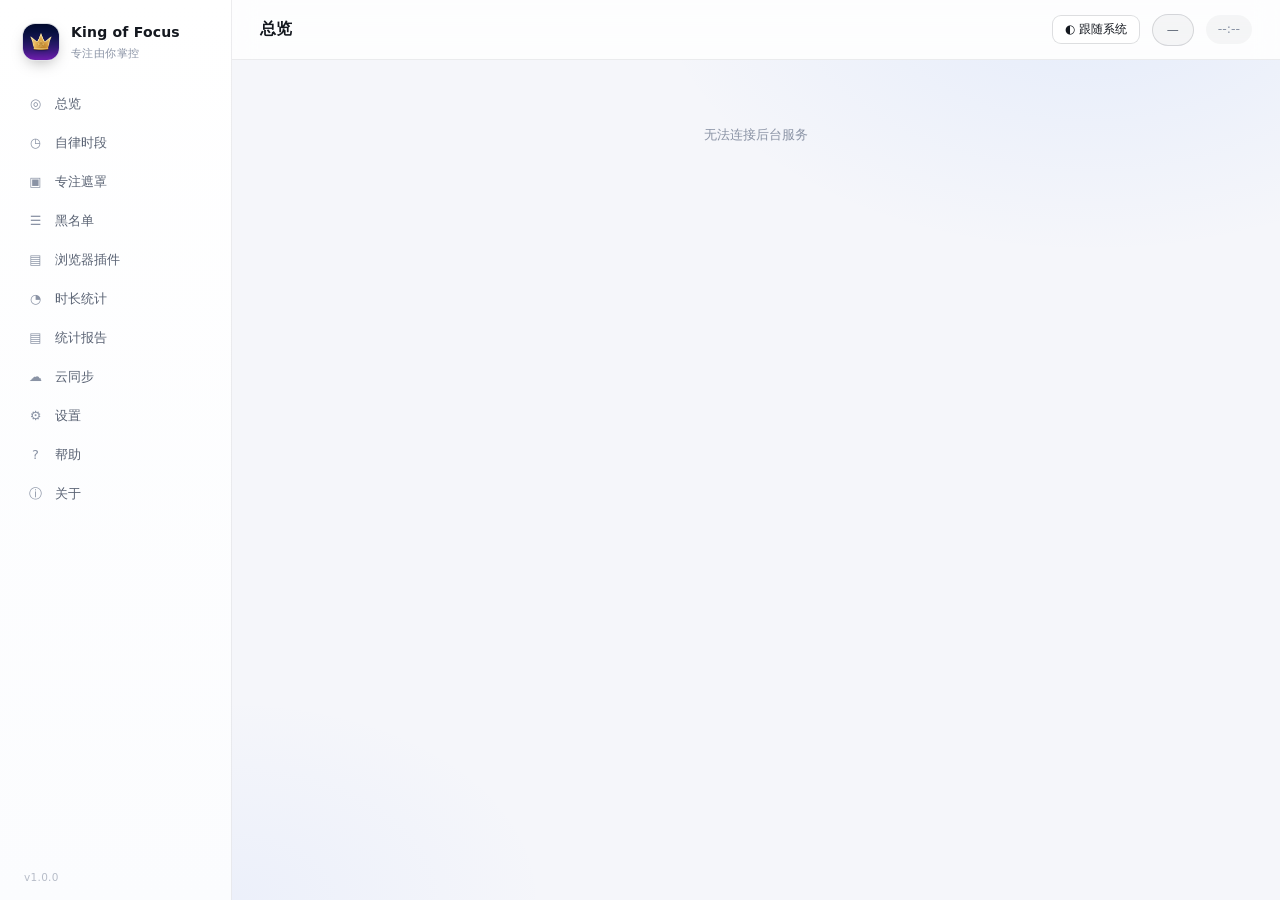
==== ui/index.html @ 1ff34e0b "v0.1.0: 规则更名黑名单 + 仅自律时间生效 + 导航重排；强制退出改热键主通道 一、改名与生效范围（新需求） - 「规则」全量更名为「黑名单」：导航、页面标题、分组标题、编辑器、   帮助文案" ====
<!DOCTYPE html>
<html lang="zh-CN">
<head>
<meta charset="UTF-8" />
<meta name="viewport" content="width=device-width, initial-scale=1.0" />
<title>King of Focus</title>
<link rel="stylesheet" href="app.css" />
</head>
<body>
<div class="app">
  <aside class="sidebar">
    <div class="brand">
      <div class="brand-mark"><img src="logo.png" alt="King of Focus" /></div>
      <div class="brand-text">
        <div class="brand-name">King of Focus</div>
        <div class="brand-sub">专注由你掌控</div>
      </div>
    </div>

    <nav class="nav" id="nav">
      <button class="nav-item" data-view="overview"><span class="ico">◎</span>总览</button>
      <button class="nav-item" data-view="clock"><span class="ico">◷</span>自律时段</button>
      <button class="nav-item" data-view="mask"><span class="ico">▣</span>专注遮罩</button>
      <button class="nav-item" data-view="rules"><span class="ico">☰</span>黑名单</button>
      <button class="nav-item" data-view="browsers"><span class="ico">▤</span>浏览器插件</button>
      <button class="nav-item" data-view="stats"><span class="ico">◔</span>时长统计</button>
      <button class="nav-item" data-view="reports"><span class="ico">▤</span>统计报告</button>
      <button class="nav-item" data-view="sync"><span class="ico">☁</span>云同步</button>
      <button class="nav-item" data-view="settings"><span class="ico">⚙</span>设置</button>
      <button class="nav-item" data-view="help"><span class="ico">?</span>帮助</button>
      <button class="nav-item" data-view="about"><span class="ico">ⓘ</span>关于</button>
    </nav>

    <div class="side-foot">
      <div id="sideStatus" class="side-status"></div>
      <div class="side-version" id="sideVersion">v1.0.0</div>
    </div>
  </aside>

  <main class="main">
    <header class="topbar">
      <div class="topbar-title" id="pageTitle">总览</div>
      <div class="topbar-right">
        <button class="btn btn-sm" data-act="cycle-theme" id="themeBtn" title="切换外观">◐ 跟随系统</button>
        <div class="pill" id="statePill">—</div>
        <div class="clock" id="clock">--:--</div>
      </div>
    </header>
    <div class="test-banner hidden" id="testBanner">
      <div class="tb-left">
        <span class="tb-dot"></span>
        <b>测试模式</b>
        <span class="tb-sub">所有功能真实生效，数据写在独立目录，不影响正式成绩</span>
      </div>
      <div class="row" style="gap:8px">
        <button class="btn btn-sm" data-act="test-exit-keep">退出并保留</button>
        <button class="btn btn-sm btn-danger" data-act="test-exit-discard">退出并丢弃</button>
      </div>
    </div>
    <section class="content" id="content"></section>
  </main>
</div>

<div class="modal-root" id="modalRoot"></div>
<div class="toast-root" id="toastRoot"></div>

<script src="app.js"></script>
</body>
</html>
---- ui/app.css ----
/* ============================================================
   King of Focus — 主题令牌
   深色为默认，[data-theme="light"] 覆盖为浅色；
   data-theme="system" 时由 JS 根据 prefers-color-scheme 解析成 light/dark
   ============================================================ */
:root {
  --r-xl: 22px;
  --r-lg: 18px;
  --r-md: 13px;
  --r-sm: 9px;
  --r-pill: 999px;

  /* 主色调：蓝（变量名沿用 gold 是为了不动几十处引用，值已全部换成蓝） */
  --gold: #4d8dff;
  --gold-2: #2f6df0;
  --red: #ff5c5c;
  --green: #35d07f;
  --blue: #38bdf8;
  /* 警告色单独留一支琥珀，插件被停用 / 已降级这类"要注意"的徽标仍然醒目 */
  --warn: #f5a524;

  /* 深色 */
  --bg: #090b10;
  --bg-soft: #0d1017;
  --side-a: #0c0f15;
  --side-b: #090b10;
  --panel-a: #14181f;
  --panel-b: #12161d;
  --topbar: rgba(9, 11, 16, .72);
  --modal-a: #161b23;
  --modal-b: #101319;
  --modal-ft: rgba(0, 0, 0, .18);

  --text: #eef1f7;
  --text-2: #98a2b5;
  --text-3: #626b7e;
  --line: rgba(255, 255, 255, .055);
  --line-2: rgba(255, 255, 255, .09);

  --input-bg: rgba(0, 0, 0, .28);
  --inset-bg: rgba(0, 0, 0, .24);
  --btn-bg: rgba(255, 255, 255, .04);
  --btn-bg-hover: rgba(255, 255, 255, .075);
  --hover-bg: rgba(255, 255, 255, .035);
  --cell-bg: rgba(255, 255, 255, .045);
  --row-line: rgba(255, 255, 255, .035);
  --scroll: rgba(255, 255, 255, .1);

  --sh-1: 0 1px 2px rgba(0, 0, 0, .3), 0 8px 24px -12px rgba(0, 0, 0, .5);
  --sh-2: 0 18px 50px -18px rgba(0, 0, 0, .65), 0 2px 8px rgba(0, 0, 0, .3);
  --inset-hl: inset 0 1px 0 rgba(255, 255, 255, .035);
  --brand-mark-a: #2c3346;
  --brand-mark-b: #14181f;
  --brand-mark-line: rgba(255, 255, 255, .1);

  --hero-a: rgba(77, 141, 255, .14);
  --hero-b: #10141b;
  --hero-line: rgba(77, 141, 255, .13);
  --watermark: rgba(77, 141, 255, .04);
  --glow-1: rgba(77, 141, 255, .05);
  --glow-2: rgba(91, 140, 255, .045);
  --chip-bg: rgba(255, 255, 255, .04);
  --badge-bg: rgba(255, 255, 255, .06);
  --note-bg: rgba(77, 141, 255, .045);
  --note-line: rgba(77, 141, 255, .13);
  --code-bg: rgba(255, 255, 255, .07);
  --on-bg: rgba(77, 141, 255, .1);
  --on-line: rgba(77, 141, 255, .18);
  --seg-active: rgba(255, 255, 255, .08);
  --toast-bg: #1a202a;
  --preview-hole: #263048;
  --preview-hole-text: #93a7cc;
  --sw-off: rgba(255, 255, 255, .09);
}

[data-theme="light"] {
  --gold: #2f6df0;
  --gold-2: #1f56c9;
  --red: #e04545;
  --green: #16a34a;
  --blue: #0284c7;
  --warn: #b45309;

  --bg: #f5f6fa;
  --bg-soft: #ffffff;
  --side-a: #ffffff;
  --side-b: #fbfcfe;
  --panel-a: #ffffff;
  --panel-b: #fdfdff;
  --topbar: rgba(255, 255, 255, .8);
  --modal-a: #ffffff;
  --modal-b: #fcfcff;
  --modal-ft: rgba(16, 24, 40, .02);

  --text: #14181f;
  --text-2: #596273;
  --text-3: #8a93a5;
  --line: rgba(16, 24, 40, .08);
  --line-2: rgba(16, 24, 40, .14);

  --input-bg: #ffffff;
  --inset-bg: rgba(16, 24, 40, .035);
  --btn-bg: #ffffff;
  --btn-bg-hover: #f4f6fa;
  --hover-bg: rgba(16, 24, 40, .04);
  --cell-bg: rgba(16, 24, 40, .06);
  --row-line: rgba(16, 24, 40, .06);
  --scroll: rgba(16, 24, 40, .16);

  --sh-1: 0 1px 2px rgba(16, 24, 40, .05), 0 6px 18px -12px rgba(16, 24, 40, .22);
  --sh-2: 0 18px 44px -20px rgba(16, 24, 40, .28), 0 2px 8px rgba(16, 24, 40, .06);
  --inset-hl: inset 0 1px 0 rgba(255, 255, 255, .9);
  --brand-mark-a: #ffffff;
  --brand-mark-b: #eef1f7;
  --brand-mark-line: rgba(16, 24, 40, .1);

  --hero-a: rgba(77, 141, 255, .16);
  --hero-b: #ffffff;
  --hero-line: rgba(47, 109, 240, .22);
  --watermark: rgba(47, 109, 240, .05);
  --glow-1: rgba(77, 141, 255, .1);
  --glow-2: rgba(91, 140, 255, .06);
  --chip-bg: #ffffff;
  --badge-bg: rgba(16, 24, 40, .05);
  --note-bg: rgba(77, 141, 255, .08);
  --note-line: rgba(47, 109, 240, .22);
  --code-bg: rgba(16, 24, 40, .06);
  --on-bg: rgba(77, 141, 255, .14);
  --on-line: rgba(47, 109, 240, .26);
  --seg-active: #ffffff;
  --toast-bg: #ffffff;
  --preview-hole: #dde4f2;
  --preview-hole-text: #4a5a7a;
  --sw-off: rgba(16, 24, 40, .12);
}

* { box-sizing: border-box; }

html, body {
  margin: 0;
  height: 100%;
  background: var(--bg);
  color: var(--text);
  font-family: "Microsoft YaHei UI", "PingFang SC", "Segoe UI", system-ui, sans-serif;
  font-size: 13.5px;
  line-height: 1.5;
  overflow: hidden;
  user-select: none;
  -webkit-font-smoothing: antialiased;
  transition: background .22s ease, color .22s ease;
}

button, input, select, textarea { font-family: inherit; font-size: inherit; }
a { color: var(--gold); text-decoration: none; }
a:hover { text-decoration: underline; }

::-webkit-scrollbar { width: 10px; height: 10px; }
::-webkit-scrollbar-thumb {
  background: var(--scroll);
  border-radius: var(--r-pill);
  border: 3px solid transparent;
  background-clip: padding-box;
}
::-webkit-scrollbar-track { background: transparent; }

.app {
  display: grid;
  grid-template-columns: 232px 1fr;
  /* minmax(0,1fr) 让这一行可以被压缩，否则内容超长会把行撑开、被 body 的 overflow:hidden 裁掉 */
  grid-template-rows: minmax(0, 1fr);
  height: 100vh;
}

/* ══════════ 侧边栏 ══════════ */
.sidebar {
  background: linear-gradient(180deg, var(--side-a) 0%, var(--side-b) 100%);
  border-right: 1px solid var(--line);
  display: flex;
  flex-direction: column;
  padding: 18px 14px 14px;
  gap: 4px;
  transition: background .22s ease;
}

.brand { display: flex; align-items: center; gap: 11px; padding: 4px 8px 20px; }
.brand-mark {
  width: 38px; height: 38px; border-radius: 13px;
  display: grid; place-items: center;
  background: linear-gradient(150deg, var(--brand-mark-a) 0%, var(--brand-mark-b) 100%);
  border: 1px solid var(--brand-mark-line);
  color: var(--gold);
  font-size: 18px; font-weight: 700;
  box-shadow: var(--inset-hl), 0 6px 16px -6px rgba(0, 0, 0, .35);
  overflow: hidden;
  flex: 0 0 auto;
}
.brand-mark img { width: 100%; height: 100%; object-fit: cover; display: block; }
.brand-name { font-size: 14px; font-weight: 700; letter-spacing: .2px; }
.brand-sub { font-size: 10.5px; color: var(--text-3); margin-top: 3px; letter-spacing: .4px; }

.nav { display: flex; flex-direction: column; gap: 3px; }
.nav-item {
  display: flex; align-items: center; gap: 11px;
  padding: 9px 13px; border: 0; border-radius: var(--r-md);
  background: transparent; color: var(--text-2);
  font-size: 13px; text-align: left; cursor: pointer;
  transition: background .15s ease, color .15s ease;
  position: relative;
}
.nav-item:hover { background: var(--hover-bg); color: var(--text); }
.nav-item.active {
  background: var(--on-bg);
  color: var(--text);
  box-shadow: inset 0 0 0 1px var(--on-line);
}
.nav-item.active .ico { color: var(--gold); }
.nav-item.active::before {
  content: ""; position: absolute; left: 0; top: 50%; transform: translateY(-50%);
  width: 3px; height: 16px; border-radius: var(--r-pill); background: var(--gold);
}
.nav-item .ico {
  width: 17px; text-align: center; color: var(--text-3);
  font-size: 13px; transition: color .15s;
}

.side-foot { margin-top: auto; padding: 12px 10px 0; }
.side-status { font-size: 11px; color: var(--text-3); line-height: 1.85; }
.side-status b { color: var(--gold); font-weight: 600; }
.side-status .warn { color: var(--red); }
.side-version { margin-top: 8px; font-size: 10.5px; color: var(--text-3); opacity: .6; letter-spacing: .3px; }

/* ══════════ 主区 ══════════ */
.main { display: flex; flex-direction: column; min-width: 0; min-height: 0; }
.topbar {
  height: 60px; flex: 0 0 60px;
  display: flex; align-items: center; justify-content: space-between;
  padding: 0 28px;
  border-bottom: 1px solid var(--line);
  background: var(--topbar);
  backdrop-filter: blur(12px);
}
.topbar-title { font-size: 15.5px; font-weight: 650; letter-spacing: .2px; }
.topbar-right { display: flex; align-items: center; gap: 12px; }
.clock {
  font-size: 12.5px; color: var(--text-3);
  font-variant-numeric: tabular-nums;
  padding: 5px 12px; border-radius: var(--r-pill);
  background: var(--inset-bg);
}

.content {
  flex: 1 1 auto;
  /* 关键：flex 子项必须 min-height:0 才能收缩，否则内容超出时不会出现滚动条 */
  min-height: 0;
  overflow-y: auto;
  overscroll-behavior: contain;
  padding: 24px 28px 48px;
  background:
    radial-gradient(70% 55% at 82% -10%, var(--glow-1) 0%, transparent 60%),
    radial-gradient(50% 40% at 0% 100%, var(--glow-2) 0%, transparent 60%);
}

.pill {
  font-size: 12px; padding: 6px 14px; border-radius: var(--r-pill);
  border: 1px solid var(--line-2); color: var(--text-2);
  display: inline-flex; align-items: center; gap: 7px;
  background: var(--inset-bg);
  transition: .2s;
}
.pill .dot { width: 6px; height: 6px; border-radius: 50%; background: var(--text-3); }
.pill.on {
  color: var(--gold);
  border-color: var(--on-line);
  background: var(--on-bg);
}
.pill.on .dot { background: var(--gold); box-shadow: 0 0 10px var(--gold); }

/* ══════════ 通用元件 ══════════ */
.card {
  background: linear-gradient(180deg, var(--panel-a) 0%, var(--panel-b) 100%);
  border: 1px solid var(--line);
  border-radius: var(--r-lg);
  padding: 20px 22px;
  box-shadow: var(--sh-1), var(--inset-hl);
}
.card + .card { margin-top: 16px; }
.card-title {
  font-size: 13.5px; font-weight: 650; margin: 0 0 5px;
  display: flex; align-items: center; gap: 9px; letter-spacing: .2px;
  flex-wrap: wrap;
}
.card-sub { font-size: 11.5px; color: var(--text-3); margin-bottom: 16px; line-height: 1.85; }
.card-sub b { color: var(--text-2); font-weight: 600; }

.row { display: flex; gap: 16px; }
.grid-2 { display: grid; grid-template-columns: 1fr 1fr; gap: 16px; }
.grid-3 { display: grid; grid-template-columns: repeat(3, 1fr); gap: 16px; }
.muted { color: var(--text-3); }
.tnum { font-variant-numeric: tabular-nums; }
.hidden { display: none !important; }

.btn {
  border: 1px solid var(--line-2);
  background: var(--btn-bg);
  color: var(--text);
  border-radius: var(--r-md);
  padding: 9px 17px; font-size: 12.5px; font-weight: 500;
  cursor: pointer;
  transition: background .15s ease, border-color .15s ease, transform .08s ease;
  display: inline-flex; align-items: center; justify-content: center; gap: 7px;
  white-space: nowrap;
}
.btn:hover { background: var(--btn-bg-hover); border-color: var(--line-2); }
.btn:active { transform: translateY(1px); }
.btn:disabled { opacity: .38; cursor: not-allowed; }
.btn-primary {
  background: linear-gradient(180deg, #5f9dff, #2f6df0);
  color: #ffffff; border-color: rgba(255, 255, 255, .16);
  font-weight: 700;
  box-shadow: 0 6px 18px -10px rgba(60, 120, 240, .9), inset 0 1px 0 rgba(255, 255, 255, .35);
}
.btn-primary:hover { background: linear-gradient(180deg, #8fb8ff, #3b7bf5); }
.btn-danger {
  background: rgba(255, 92, 92, .12);
  border-color: rgba(255, 92, 92, .28);
  color: var(--red);
}
.btn-danger:hover { background: rgba(255, 92, 92, .18); }
.btn-sm { padding: 6px 12px; font-size: 11.5px; border-radius: var(--r-sm); }
.btn-block { width: 100%; }

input[type=text], input[type=password], input[type=number], input[type=date], select, textarea {
  background: var(--input-bg);
  border: 1px solid var(--line-2);
  color: var(--text);
  border-radius: var(--r-md);
  padding: 9px 13px;
  outline: none;
  user-select: text;
  transition: border-color .15s, box-shadow .15s, background .22s;
}
input::placeholder, textarea::placeholder { color: var(--text-3); opacity: .7; }
input:focus, select:focus, textarea:focus {
  border-color: var(--gold);
  box-shadow: 0 0 0 4px var(--on-bg);
}
select {
  appearance: none;
  padding-right: 32px;
  background-image: linear-gradient(45deg, transparent 50%, var(--text-3) 50%),
                    linear-gradient(135deg, var(--text-3) 50%, transparent 50%);
  background-position: calc(100% - 17px) 50%, calc(100% - 12px) 50%;
  background-size: 5px 5px, 5px 5px;
  background-repeat: no-repeat;
}

.switch { position: relative; width: 42px; height: 24px; flex: 0 0 42px; cursor: pointer; }
.switch input { display: none; }
.switch i {
  position: absolute; inset: 0; border-radius: var(--r-pill);
  background: var(--sw-off);
  transition: background .2s ease;
}
.switch i::after {
  content: ""; position: absolute; width: 18px; height: 18px; border-radius: 50%;
  background: var(--text-3);
  top: 3px; left: 3px;
  transition: transform .2s cubic-bezier(.4, 0, .2, 1), background .2s ease;
  box-shadow: 0 1px 3px rgba(0, 0, 0, .3);
}
.switch input:checked + i { background: var(--on-line); }
.switch input:checked + i::after {
  transform: translateX(18px);
  background: var(--gold);
  box-shadow: 0 0 10px var(--on-line);
}

input[type=range] {
  -webkit-appearance: none; width: 100%; height: 6px;
  border-radius: var(--r-pill);
  background: var(--cell-bg);
  outline: none;
}
input[type=range]::-webkit-slider-thumb {
  -webkit-appearance: none; width: 18px; height: 18px; border-radius: 50%;
  background: linear-gradient(180deg, #8fb8ff, #2f6df0);
  cursor: pointer; border: 3px solid var(--panel-a);
  box-shadow: 0 0 0 1px rgba(77, 141, 255, .5), 0 2px 8px rgba(0, 0, 0, .3);
  transition: transform .12s;
}
input[type=range]::-webkit-slider-thumb:hover { transform: scale(1.12); }

.badge {
  display: inline-flex; align-items: center;
  font-size: 10.5px; font-weight: 500;
  padding: 3px 9px; border-radius: var(--r-pill);
  background: var(--badge-bg);
  color: var(--text-2);
  white-space: nowrap;
}
.badge.gold { background: rgba(245, 165, 36, .14); color: var(--warn); }
.badge.red { background: rgba(255, 92, 92, .14); color: var(--red); }
.badge.green { background: rgba(53, 208, 127, .14); color: var(--green); }
.badge.blue { background: rgba(91, 140, 255, .14); color: var(--blue); }

.empty {
  text-align: center; color: var(--text-3); font-size: 12.5px;
  padding: 38px 12px; line-height: 2;
}

/* ══════════ 总览 ══════════ */
.hero { display: grid; grid-template-columns: 1.4fr 1fr; gap: 16px; margin-bottom: 16px; }
.hero-main {
  position: relative; overflow: hidden;
  background:
    radial-gradient(130% 150% at 8% -20%, var(--hero-a) 0%, transparent 55%),
    linear-gradient(180deg, var(--panel-a) 0%, var(--hero-b) 100%);
  border: 1px solid var(--hero-line);
  border-radius: var(--r-xl); padding: 26px 28px;
  box-shadow: var(--sh-2), var(--inset-hl);
}
.hero-main::after {
  content: "王"; position: absolute; right: 6px; bottom: -46px;
  font-size: 168px; font-weight: 700; line-height: 1;
  color: var(--watermark);
  pointer-events: none;
}
.hero-label {
  font-size: 10.5px; color: var(--text-3);
  letter-spacing: 2px; text-transform: uppercase;
}
.hero-state { font-size: 28px; font-weight: 750; margin: 10px 0 4px; letter-spacing: -.3px; }
.hero-state.on { color: var(--gold); }
.hero-desc { font-size: 12px; color: var(--text-2); line-height: 1.8; max-width: 92%; }
.hero-count { margin-top: 22px; display: flex; gap: 34px; }
.hero-count .n { font-size: 21px; font-weight: 700; font-variant-numeric: tabular-nums; letter-spacing: -.5px; }
.hero-count .l { font-size: 10.5px; color: var(--text-3); margin-top: 4px; }

.stat-mini { display: flex; flex-direction: column; gap: 16px; }
.mini {
  background: linear-gradient(180deg, var(--panel-a) 0%, var(--panel-b) 100%);
  border: 1px solid var(--line); border-radius: var(--r-lg);
  padding: 17px 20px; flex: 1;
  display: flex; flex-direction: column; justify-content: center;
  box-shadow: var(--sh-1), var(--inset-hl);
}
.mini .l { font-size: 11px; color: var(--text-3); letter-spacing: .3px; }
.mini .v { font-size: 19px; font-weight: 700; margin-top: 6px; font-variant-numeric: tabular-nums; }

.rule-chip {
  display: inline-flex; align-items: center; gap: 9px;
  background: var(--chip-bg);
  border: 1px solid var(--line-2);
  border-radius: var(--r-pill);
  padding: 8px 15px; font-size: 12px; margin: 0 9px 9px 0;
}
.rule-chip .dot { width: 7px; height: 7px; border-radius: 50%; background: var(--gold); }

.evlist { display: flex; flex-direction: column; }
.ev {
  display: flex; align-items: center; gap: 11px;
  padding: 10px; margin: 0 -10px;
  border-radius: var(--r-md);
  font-size: 12px;
  transition: background .13s;
}
.ev:hover { background: var(--hover-bg); }
.ev .t { color: var(--text-3); font-size: 11px; width: 52px; flex: 0 0 52px; font-variant-numeric: tabular-nums; }
.ev .n { flex: 1; overflow: hidden; text-overflow: ellipsis; white-space: nowrap; }

/* ══════════ 规则：多列 / 多组 自律时段条目 ══════════ */
.sl-group { margin-bottom: 22px; }
.sl-group-hd {
  display: flex; align-items: baseline; gap: 10px;
  margin-bottom: 11px; padding-bottom: 8px;
  border-bottom: 1px solid var(--line);
}
.sl-group-title { font-size: 13px; font-weight: 650; letter-spacing: .3px; }
.sl-group-hd .muted { font-size: 11.5px; }

.sl-grid {
  display: grid;
  grid-template-columns: repeat(auto-fill, minmax(330px, 1fr));
  gap: 12px;
}
.sl-item {
  display: flex; align-items: center; gap: 12px;
  padding: 12px 14px;
  background: linear-gradient(180deg, var(--panel-a) 0%, var(--panel-b) 100%);
  border: 1px solid var(--line); border-radius: var(--r-lg);
  cursor: pointer;
  transition: border-color .16s, transform .16s, box-shadow .16s;
  box-shadow: var(--sh-1);
}
.sl-item:hover {
  border-color: var(--line-2);
  transform: translateY(-1px);
  box-shadow: var(--sh-2);
}
.sl-item.active { border-color: var(--on-line); }
.sl-item-bar {
  width: 4px; align-self: stretch; min-height: 52px;
  border-radius: var(--r-pill);
}
.sl-item-main { flex: 1; min-width: 0; }
.sl-item-name {
  font-size: 13px; font-weight: 650;
  display: flex; align-items: center; gap: 7px; flex-wrap: wrap;
}
.sl-item-range {
  font-size: 12px; color: var(--text-2); margin-top: 5px;
  line-height: 1.5; word-break: break-all;
}
.sl-item-meta { font-size: 11px; color: var(--text-3); margin-top: 4px; }

/* 条目里的迷你时间分布（7 列 = 周一~周日） */
.sl-mini {
  display: grid; grid-template-columns: repeat(7, 1fr);
  gap: 3px; width: 92px; height: 52px; flex: none;
  padding: 3px 4px;
  background: var(--inset-bg); border-radius: var(--r-sm);
}
.sl-mini-col { position: relative; border-radius: 2px; background: var(--cell-bg); }
.sl-mini-col i { position: absolute; left: 0; right: 0; border-radius: 2px; display: block; }

.sl-item-act { display: flex; align-items: center; gap: 9px; flex: none; }

/* ══════════ 编辑器 ══════════ */
.tabs {
  display: flex; gap: 4px; margin-bottom: 18px;
  background: var(--inset-bg);
  padding: 4px; border-radius: var(--r-md);
}
.tab {
  border: 0; background: transparent; color: var(--text-3);
  padding: 8px 15px; font-size: 12.5px; cursor: pointer;
  border-radius: var(--r-sm);
  transition: .15s; flex: 1;
}
.tab:hover { color: var(--text); }
.tab.active {
  background: var(--on-bg);
  color: var(--gold);
  box-shadow: inset 0 0 0 1px var(--on-line);
}

.list-box {
  border: 1px solid var(--line);
  border-radius: var(--r-md);
  overflow: hidden;
  background: var(--inset-bg);
}
.list-row {
  display: flex; align-items: center; gap: 11px;
  padding: 11px 14px; font-size: 12.5px;
  border-bottom: 1px solid var(--row-line);
  transition: background .13s;
}
.list-row:last-child { border-bottom: 0; }
.list-row:hover { background: var(--hover-bg); }
.list-row .grow { flex: 1; overflow: hidden; text-overflow: ellipsis; white-space: nowrap; }
.list-row .path { font-size: 10.5px; color: var(--text-3); margin-top: 3px; }
.x {
  border: 0; background: transparent; color: var(--text-3);
  cursor: pointer; font-size: 16px; line-height: 1;
  padding: 3px 8px; border-radius: var(--r-sm);
  transition: .13s;
}
.x:hover { background: rgba(255, 92, 92, .16); color: var(--red); }

.add-row { display: flex; gap: 9px; margin-bottom: 14px; flex-wrap: wrap; }
.add-row input { flex: 1; min-width: 160px; }
.hint { font-size: 11.5px; color: var(--text-3); line-height: 1.85; }
.hint code, .note code, .card-sub code {
  background: var(--code-bg); padding: 1px 6px;
  border-radius: 5px; font-size: 11px; color: var(--gold);
}

/* ══════════ 时段图表（滴答清单式：横轴周一~周日，纵轴 00:00~24:00） ══════════ */
.tk-modal { width: 940px; }
.tk-chart {
  display: flex; gap: 10px;
  padding: 14px 12px 10px;
  background: var(--inset-bg);
  border: 1px solid var(--line);
  border-radius: var(--r-lg);
  user-select: none;
}
.tk-axis {
  position: relative; width: 44px; flex: 0 0 44px; height: 420px;
}
.tk-axis span {
  position: absolute; right: 6px; transform: translateY(-50%);
  font-size: 10.5px; color: var(--text-3); font-variant-numeric: tabular-nums;
}
.tk-cols {
  flex: 1; display: grid;
  grid-template-columns: repeat(7, minmax(0, 1fr));
  gap: 8px;
}
.tk-col { display: flex; flex-direction: column; gap: 6px; min-width: 0; }
.tk-track {
  position: relative; height: 420px;
  background: var(--cell-bg);
  border-radius: var(--r-sm);
  cursor: crosshair;
  overflow: hidden;
}
.tk-track::after {   /* 整点横线 */
  content: ''; position: absolute; inset: 0; pointer-events: none;
  background-image: repeating-linear-gradient(
    to bottom, var(--line) 0 1px, transparent 1px calc(100% / 24));
  opacity: .5;
}
.tk-seg {
  position: absolute; left: 0; right: 0;
  border-radius: 3px;
  display: flex; align-items: center; justify-content: center;
  overflow: hidden;
  box-shadow: 0 1px 4px -1px rgba(0, 0, 0, .35);
}
.tk-seg em {
  font-style: normal; font-size: 9.5px; color: #fff;
  text-shadow: 0 1px 2px rgba(0, 0, 0, .5);
  white-space: nowrap; padding: 0 2px;
}
.tk-seg.break em { color: #063; text-shadow: none; }
.tk-col-day { text-align: center; font-size: 11.5px; color: var(--text-2); }

.tk-tools {
  display: flex; gap: 9px; margin-top: 14px; flex-wrap: wrap; align-items: center;
}
.tk-legend {
  display: flex; gap: 18px; flex-wrap: wrap; align-items: center;
  margin-top: 12px; font-size: 11.5px; color: var(--text-3);
}
.tk-legend i {
  display: inline-block; width: 14px; height: 9px; border-radius: 2px;
  vertical-align: middle; margin-right: 5px;
}
.tk-legend .lg-focus { background: #4d8dff; }
.tk-legend .lg-break {
  background: repeating-linear-gradient(135deg, rgba(53,208,127,.85) 0 4px, rgba(53,208,127,.5) 4px 8px);
}

.tk-slots { margin-top: 16px; }
.tk-slots-hd { font-size: 12px; font-weight: 650; margin-bottom: 8px; }
.tk-slot {
  display: flex; align-items: center; gap: 8px;
  padding: 6px 10px; margin-bottom: 5px;
  border: 1px solid var(--line); border-radius: var(--r-sm);
  background: var(--panel-a);
}
.tk-slot-day { width: 44px; flex: 0 0 44px; font-size: 11.5px; color: var(--text-2); }
.tk-slot select { flex: 1; min-width: 0; padding: 4px 6px; font-size: 12px; }
.tk-time {
  width: 68px; flex: 0 0 68px; padding: 4px 6px;
  font-size: 12px; text-align: center;
  font-variant-numeric: tabular-nums;
}

.tk-info {
  display: flex; gap: 22px; flex-wrap: wrap;
  margin-top: 16px; padding: 12px 14px;
  border: 1px solid var(--line); border-radius: var(--r-md);
  background: var(--panel-a);
  font-size: 12px; color: var(--text-2);
}
.tk-info b { font-size: 14px; color: var(--text); margin-right: 3px; }
.sl-sum { font-size: 12px; color: var(--text-2); max-width: 320px; text-align: right; }

/* ══════════ 自律时段（24 段时间轴） ══════════ */
.clock-state {
  display: flex; align-items: center; gap: 9px; flex-wrap: wrap;
  margin: 14px 0 16px; padding: 11px 14px;
  border-radius: var(--r-md); border: 1px solid var(--line);
  background: var(--panel-a); font-size: 12.5px; color: var(--text-2);
}
.clock-state.green { border-color: rgba(53, 208, 127, .38); }
.clock-state.gold { border-color: rgba(245, 165, 36, .42); }
.clock-state .cs-dot {
  width: 7px; height: 7px; border-radius: 50%; flex: none;
  background: var(--text-3);
}
.clock-state.green .cs-dot { background: var(--green); box-shadow: 0 0 8px rgba(53, 208, 127, .8); }
.clock-state.gold .cs-dot { background: var(--warn); box-shadow: 0 0 8px rgba(245, 165, 36, .8); }

/* ══════════ 自律时段（7 列 × 24 小时柱状图） ══════════ */
.cc {
  display: grid;
  grid-template-columns: 24px repeat(7, minmax(0, 1fr));
  gap: 3px;
  user-select: none;
  touch-action: none;
  margin-top: 6px;
  /* 整块的内描边颜色：JS 缝合相邻块时按边取用（共享边不画） */
  --cc-ring: rgba(125, 176, 255, .16);
}
.cc-corner, .cc-hlab {
  display: flex; align-items: center; justify-content: flex-end;
  font-size: 9px; color: var(--text-3); line-height: 1;
  padding-right: 3px; font-variant-numeric: tabular-nums;
}
.cc-dh {
  text-align: center; font-size: 11.5px; font-weight: 600;
  color: var(--text-2); padding-bottom: 3px;
}
.cc-dh.today { color: var(--gold); }
.cc-cell {
  position: relative; height: 16px; border-radius: 3px;
  background: var(--cell-bg); border: 1px solid transparent;
  cursor: pointer;
  transition: background .1s;
  z-index: 1;
}
.cc-cell:hover { background: var(--hover-bg); border-color: var(--line-2); }
/* 选中态不画在格子上：格子之间 3px 间距，半透明底叠两次会留下一条亮缝，
 * 连续几小时看着就像几块独立的小方块。底色统一由 .cc-run 跨行整块绘制。 */
.cc-cell.on { background: transparent; border-width: 0; z-index: 3; }
.cc-cell.on:hover { background: rgba(125, 176, 255, .16); }
/* 15 分钟细分刻度（滴答清单周视图同款）：每小时 4 条，默认不画，
 * hover / 拖选时才浮现，用来勾选 15 分钟粒度的时间段。 */
.cc-q {
  position: absolute; top: 0; bottom: 0;
  width: calc(25% - 2px); margin-left: 1px;
  border-radius: 2px;
  background: rgba(125, 176, 255, .10);
  /* 默认藏起来；可见性只靠 opacity（getComputedStyle 在无头里读的就是它）。
   * 不做 transition：无头 / 低帧率环境里过渡会把"刚加的 qshow"拖成一帧还没走完，
   * 回归里读到 0 就成了偶发假红。 */
  opacity: 0; pointer-events: none;
}
.cc-q:nth-child(1) { left: 0; }
.cc-q:nth-child(2) { left: 25%; }
.cc-q:nth-child(3) { left: 50%; }
.cc-q:nth-child(4) { left: 75%; }
.cc-cell:hover .cc-q, .cc-cell.qshow .cc-q { opacity: 1; pointer-events: auto; cursor: pointer; }
.cc-q.on { background: rgba(125, 176, 255, .42); }
.cc-cell:hover .cc-q:hover, .cc-cell.qshow .cc-q:hover { background: rgba(125, 176, 255, .6); }
/* 整块：一段连续的小时 = 一个圆角矩形，跨过所有格间距。
 * 圆角和内描边由 JS 按"哪些边不外露"逐块设置（相邻块缝合时共享边不画），
 * 这里只留默认值：孤立的整块仍然是四角 4px + 一整圈描边。 */
.cc-run {
  position: relative; z-index: 2; pointer-events: none;
  display: flex; flex-direction: column; overflow: hidden;
  border-radius: 4px;
  background: linear-gradient(180deg, rgba(125, 176, 255, .26), rgba(47, 109, 240, .16));
  box-shadow: inset 0 0 0 1px var(--cc-ring);
}
.cc-run i { display: block; width: 100%; }
/* 起止分钟让出来的占位带：颜色同未选中格子，看起来就是"这一小时没选满" */
.cc-run .cc-gap { background: var(--cell-bg); }
.cc-run .w { background: rgba(77, 141, 255, .78); }
.cc-run .b { background: rgba(56, 189, 248, .45); }
.cc-run .t { background: rgba(77, 141, 255, .22); }
/* 框选预览：整片范围画一个金色虚线框，比逐格描边清楚得多 */
.cc-drag {
  position: relative; z-index: 4; pointer-events: none;
  border: 1px dashed var(--gold); border-radius: 4px;
  background: rgba(255, 200, 90, .07);
}
/* 当前小时金框：选中块盖在格子上，所以给 .now 抬一层，边框才看得见 */
.cc-cell.now { z-index: 5; }
.cc-cell.now::after {
  content: ''; position: absolute; top: 0; right: 0; bottom: 0; left: 0;
  border: 1px solid var(--gold); border-radius: 3px;
  opacity: .9; pointer-events: none;
}

/* 星期时段（方案）切换条 */
.cc-profiles {
  display: flex; align-items: center; gap: 8px; flex-wrap: wrap;
  margin-top: 14px; padding-top: 12px; border-top: 1px solid var(--line);
}
.cc-prof-lab { font-size: 11.5px; color: var(--text-3); margin-right: 2px; }
.cc-prof {
  display: inline-flex; align-items: center; gap: 7px;
  padding: 6px 11px; border-radius: 9px; cursor: pointer;
  background: var(--cell-bg); border: 1px solid var(--line);
  color: var(--text-2); font-size: 12.5px; font-family: inherit;
  transition: background .12s, border-color .12s, color .12s;
}
.cc-prof:hover { border-color: var(--line-2); color: var(--text); }
.cc-prof .n {
  font-size: 10.5px; color: var(--text-3);
  background: rgba(127, 127, 127, .12); padding: 1px 5px; border-radius: 5px;
}
.cc-prof.active {
  color: var(--text); border-color: rgba(77, 141, 255, .65);
  background: rgba(77, 141, 255, .14);
  box-shadow: 0 0 0 1px rgba(77, 141, 255, .18) inset;
}
.cc-prof.active .n { color: #9dc0ff; background: rgba(77, 141, 255, .18); }
.cc-prof.locked { opacity: .45; pointer-events: none; }
.cc-prof-add {
  padding: 6px 11px; border-radius: 9px; cursor: pointer;
  background: transparent; border: 1px dashed var(--line-2);
  color: var(--text-3); font-size: 12.5px; font-family: inherit;
}
.cc-prof-add:hover:not(:disabled) { color: var(--text); border-color: var(--gold); }
.cc-prof-add:disabled { opacity: .4; cursor: not-allowed; }
.cc-prof-ops {
  display: flex; align-items: center; gap: 8px; flex-wrap: wrap;
  margin-top: 9px; font-size: 11.5px; color: var(--text-3);
}
.cc-prof-ops .hint { margin-left: 2px; }

.cc-legend {
  display: flex; align-items: center; gap: 16px; flex-wrap: wrap;
  margin-top: 10px; font-size: 11.5px; color: var(--text-3);
}
.cc-legend .sw {
  display: inline-block; width: 10px; height: 10px; border-radius: 2px;
  margin-right: 5px; vertical-align: -1px;
}
.cc-legend .sw.w { background: rgba(77, 141, 255, .78); }
.cc-legend .sw.b { background: rgba(56, 189, 248, .45); }
.cc-legend .sw.t { background: rgba(77, 141, 255, .22); border: 1px solid var(--line-2); }

/* 「通用时长」行：之后新框选 / 单击选中的时段都沿用这套专注 / 休息 */
.cc-def {
  display: flex; align-items: center; gap: 10px; flex-wrap: wrap;
  margin-top: 10px; font-size: 12px; color: var(--text-2);
}
.cc-def-lab { font-weight: 600; color: var(--text); }
.cc-def label {
  display: flex; align-items: center; gap: 5px;
  font-size: 11.5px; color: var(--text-3);
}
.cc-def input { width: 56px; }
.cc-def .hint { flex-basis: 100%; margin-top: 1px; font-size: 11px; color: var(--text-3); }

.tl-legend {
  display: flex; align-items: center; justify-content: space-between;
  gap: 12px; flex-wrap: wrap; margin-top: 10px;
}
.tl-range { margin-top: 8px; font-size: 12.5px; color: var(--text-2); }
.tl-range b { color: var(--gold); }

/* 右键菜单：设置某片区域的专注 / 休息（已改为居中模态，独立窗口足够宽） */
.cc-modal {
  width: 760px;
  max-width: calc(100vw - 32px);
}
.cc-modal .cc-menu-tgt { color: var(--text-2); margin-bottom: 9px; line-height: 1.5; }
.cc-modal .cc-menu-tgt b { color: var(--gold); }
.cc-modal .cc-menu-scope { display: flex; gap: 6px; flex-wrap: wrap; margin-bottom: 9px; }
.cc-modal .cc-menu-scope .chip-btn[disabled] { opacity: .45; cursor: not-allowed; }
.cc-modal .cc-menu-row {
  display: flex; gap: 14px; flex-wrap: wrap; margin-bottom: 9px;
}
.cc-modal .cc-menu-row label {
  display: flex; align-items: center; gap: 6px;
  font-size: 11.5px; color: var(--text-3);
}
.cc-modal .cc-menu-row input { width: 62px; }
.cc-modal .cc-menu-row.win input { width: 56px; }
.cc-modal .cc-menu-hint { font-size: 11px; color: var(--text-3); line-height: 1.55; margin-bottom: 11px; }
.cc-modal .cc-menu-def {
  display: flex; align-items: center; gap: 6px;
  font-size: 11.5px; color: var(--text-2); margin-bottom: 9px; cursor: pointer;
}

/* 时段明细：从上到下垂直列出各段（替代原来一条横条 4 段的布局） */
/* 时段设置：垂直刻度列表
   —— 替代主网格里"一条横条从左到右划分 4 段"（.cc-q）的横条式布局：
   从上到下、每行一个 15 分钟刻度，每行给出起止时间 / 类型 / 备注 / 开关。 */
.cc-tl-list {
  border: 1px solid var(--line);
  border-radius: var(--r-md);
  background: var(--panel-a);
  margin-bottom: 14px;
  overflow: hidden;
}
.cc-tl-hd,
.cc-tl-row {
  display: grid;
  grid-template-columns: 30px 46px 128px 58px 1fr 84px;
  gap: 10px;
  align-items: center;
}
.cc-tl-hd {
  padding: 8px 12px;
  font-size: 11px;
  color: var(--text-3);
  background: rgba(125, 176, 255, .06);
  border-bottom: 1px solid var(--line);
}
.cc-tl-row {
  padding: 7px 12px;
  font-size: 12.5px;
  color: var(--text);
  border-bottom: 1px solid var(--line);
}
.cc-tl-row:last-child { border-bottom: none; }
.cc-tl-row.off { color: var(--text-3); }
.cc-tl-idx { color: var(--text-3); font-size: 11px; }
.cc-tl-day { color: var(--text-2); font-weight: 600; }
.cc-tl-time { font-variant-numeric: tabular-nums; color: var(--text); }
.cc-tl-type {
  font-size: 11.5px; padding: 2px 7px; border-radius: 9px;
  text-align: center; font-weight: 500;
}
.cc-tl-row.type-focus .cc-tl-type {
  background: rgba(255, 176, 32, .16); color: var(--gold);
}
.cc-tl-row.type-break .cc-tl-type {
  background: rgba(82, 196, 26, .16); color: var(--green, #52c41a);
}
.cc-tl-row.type-off .cc-tl-type {
  background: rgba(140, 150, 165, .14); color: var(--text-3);
}
.cc-tl-note { color: var(--text-3); font-size: 11.5px; }
.cc-tl-act { text-align: right; }
.cc-tl-btn {
  font-size: 11px; padding: 3px 9px; border-radius: 10px;
  border: 1px solid var(--line-2); background: transparent;
  color: var(--text-3); cursor: pointer; white-space: nowrap;
}
.cc-tl-btn.on {
  background: rgba(125, 176, 255, .18);
  border-color: rgba(125, 176, 255, .45);
  color: #7db0ff;
}
.cc-tl-btn:hover { border-color: var(--line-2); filter: brightness(1.15); }
.cc-tl-empty {
  font-size: 12px; color: var(--text-3); padding: 18px 0; text-align: center;
}

/* 安装引导里的状态条：加载 / 成功 / 失败 三态 */
.ext-status {
  font-size: 12.5px; line-height: 1.75; padding: 10px 12px;
  border-radius: var(--r-md); border: 1px solid var(--line);
  background: var(--panel-a); color: var(--text-2); margin-bottom: 14px;
}
.ext-status.busy { border-color: rgba(77, 141, 255, .4); color: var(--text-2); }
.ext-status.busy::before { content: '◐ '; color: var(--gold); }
.ext-status.ok { border-color: rgba(53, 208, 127, .4); color: var(--text); }
.ext-status.err { border-color: rgba(255, 92, 92, .45); color: var(--text); }
.hint.busy { color: var(--gold); }

/* ══════════ 专注遮罩 ══════════ */
.mask-hero {
  border-radius: var(--r-xl);
  border: 1px solid var(--line);
  padding: 26px 28px;
  background:
    radial-gradient(110% 150% at 85% -20%, var(--glow-2) 0%, transparent 55%),
    linear-gradient(180deg, var(--panel-a) 0%, var(--panel-b) 100%);
  display: flex; align-items: center; justify-content: space-between; gap: 28px;
  box-shadow: var(--sh-2), var(--inset-hl);
}
.mask-preview {
  width: 216px; height: 132px; border-radius: var(--r-md);
  position: relative; overflow: hidden; flex: 0 0 216px;
  background: #000; border: 1px solid var(--line-2);
  box-shadow: 0 10px 30px -10px rgba(0, 0, 0, .55);
}
.mask-preview .screen { position: absolute; inset: 0; background: linear-gradient(135deg, #1c2333, #0f131a); }
/* 时长由 JS 按"动画速度"实时注入（transition-duration），
   默认 .1s 只是首屏兜底；速度设成 0 时注入 0ms → 预览也是瞬时 */
.mask-preview .dim { position: absolute; inset: 0; background: #000; transition: opacity .1s; }
.mask-preview .hole {
  position: absolute; left: 46px; top: 32px; right: 46px; bottom: 32px;
  border-radius: 8px; background: var(--preview-hole);
  display: grid; place-items: center;
  font-size: 10px; color: var(--preview-hole-text);
  box-shadow: 0 0 0 1px rgba(255, 255, 255, .14), 0 4px 14px rgba(0, 0, 0, .5);
  overflow: hidden;
}
.slider-row { display: flex; align-items: center; gap: 14px; margin: 14px 0; }
.slider-row .lab { width: 88px; flex: 0 0 88px; font-size: 12px; color: var(--text-2); }
.slider-row .val {
  width: 54px; text-align: right; font-size: 12px; color: var(--gold);
  font-variant-numeric: tabular-nums; font-weight: 600;
}

/* ══════════ 统计 / 报告 ══════════ */
.seg {
  display: inline-flex; padding: 4px; gap: 3px;
  background: var(--inset-bg);
  border: 1px solid var(--line);
  border-radius: var(--r-md);
  flex-wrap: wrap;
}
.seg button {
  border: 0; background: transparent; color: var(--text-3);
  padding: 8px 16px; border-radius: var(--r-sm);
  font-size: 12.5px; cursor: pointer; transition: .15s;
}
.seg button:hover { color: var(--text); }
.seg button.active {
  background: var(--seg-active);
  color: var(--text);
  box-shadow: var(--sh-1);
}
.seg button.active.gold {
  background: var(--on-bg);
  color: var(--gold);
  box-shadow: inset 0 0 0 1px var(--on-line);
}

.range-row { display: flex; align-items: center; gap: 10px; margin: 18px 0; flex-wrap: wrap; }
.chip-btn {
  border: 1px solid var(--line); background: var(--chip-bg);
  color: var(--text-2);
  padding: 7px 15px; border-radius: var(--r-pill);
  font-size: 12px; cursor: pointer; transition: .15s;
}
.chip-btn:hover { border-color: var(--line-2); color: var(--text); background: var(--btn-bg-hover); }
.chip-btn.active {
  background: var(--on-bg);
  border-color: var(--on-line);
  color: var(--gold);
}

.chart-wrap { display: grid; grid-template-columns: 300px 1fr; gap: 26px; align-items: center; }
canvas { display: block; }
.legend { display: flex; flex-direction: column; gap: 2px; max-height: 320px; overflow-y: auto; padding-right: 4px; }
.leg {
  display: flex; align-items: center; gap: 10px;
  padding: 8px 11px; border-radius: var(--r-sm);
  font-size: 12px; transition: background .13s;
}
.leg:hover { background: var(--hover-bg); }
.leg .sw { width: 10px; height: 10px; border-radius: 3px; flex: 0 0 10px; }
.leg .nm { flex: 1; overflow: hidden; text-overflow: ellipsis; white-space: nowrap; }
.leg .vv { color: var(--text-2); font-variant-numeric: tabular-nums; font-size: 11.5px; }
.leg .pp { color: var(--text-3); width: 48px; text-align: right; font-variant-numeric: tabular-nums; font-size: 11.5px; }

.hourly { display: flex; align-items: flex-end; gap: 3px; height: 96px; margin-top: 8px; }
.hbar {
  flex: 1; border-radius: 4px 4px 2px 2px;
  background: linear-gradient(180deg, #7fb0ff, rgba(47, 109, 240, .35));
  min-height: 2px; transition: height .3s ease;
}
.hbar.zero { background: var(--cell-bg); }
.hlabels { display: flex; gap: 3px; margin-top: 7px; font-size: 9px; color: var(--text-3); }
.hlabels span { flex: 1; text-align: center; }

table.tbl { width: 100%; border-collapse: separate; border-spacing: 0; font-size: 12.5px; }
.tbl th {
  text-align: left; color: var(--text-3); font-weight: 500; font-size: 11px;
  padding: 10px 12px; border-bottom: 1px solid var(--line);
  letter-spacing: .3px;
}
.tbl td { padding: 11px 12px; border-bottom: 1px solid var(--row-line); }
.tbl tr:last-child td { border-bottom: 0; }
.tbl tbody tr { transition: background .13s; }
.tbl tbody tr:hover { background: var(--hover-bg); }

.rep-item {
  display: flex; align-items: center; gap: 15px;
  padding: 15px 18px;
  background: var(--panel-a);
  border: 1px solid var(--line);
  border-radius: var(--r-md);
  cursor: pointer; margin-bottom: 10px;
  transition: border-color .15s, background .15s, transform .15s;
  box-shadow: var(--sh-1);
}
.rep-item:hover { border-color: var(--line-2); background: var(--btn-bg-hover); transform: translateY(-1px); }
.rep-item .ttl { font-size: 13px; font-weight: 650; }
.rep-item .sub { font-size: 11px; color: var(--text-3); margin-top: 4px; }

.note {
  background: var(--note-bg);
  border: 1px solid var(--note-line);
  border-radius: var(--r-md);
  padding: 15px 18px; font-size: 12px; color: var(--text-2); line-height: 2;
}
.note b { color: var(--text); }

/* ══════════ 弹层 ══════════ */
.modal-root { position: fixed; inset: 0; pointer-events: none; z-index: 90; }
.modal-mask {
  position: fixed; inset: 0;
  background: rgba(4, 6, 10, .5);
  backdrop-filter: blur(6px);
  display: grid; place-items: center;
  pointer-events: auto;
  animation: fade .16s ease;
  padding: 24px;
}
[data-theme="light"] .modal-mask { background: rgba(30, 38, 52, .32); }
@keyframes fade { from { opacity: 0 } to { opacity: 1 } }
.modal {
  background: linear-gradient(180deg, var(--modal-a) 0%, var(--modal-b) 100%);
  border: 1px solid var(--line-2);
  border-radius: var(--r-xl);
  box-shadow: var(--sh-2), var(--inset-hl);
  width: 720px; max-width: 94vw; max-height: 88vh;
  display: flex; flex-direction: column; overflow: hidden;
  animation: pop .2s cubic-bezier(.2, .9, .3, 1.15);
}
@keyframes pop { from { transform: scale(.97) translateY(8px); opacity: 0 } to { transform: none; opacity: 1 } }
.modal.wide { width: 900px; }
.modal-hd {
  flex: 0 0 auto;
  padding: 19px 24px;
  border-bottom: 1px solid var(--line);
  display: flex; align-items: center; justify-content: space-between;
}
.modal-hd h3 { margin: 0; font-size: 14.5px; font-weight: 650; display: flex; align-items: center; gap: 10px; flex-wrap: wrap; }
.modal-bd {
  /* 关键：flex 列容器里的内容区必须能被压缩，否则内容一多就会把页脚顶出去，
     表现就是路径框 / 步骤文字和底部按钮叠在一起 */
  flex: 1 1 auto;
  min-height: 0;
  padding: 20px 24px;
  overflow-y: auto;
  overscroll-behavior: contain;
}
.modal-ft {
  flex: 0 0 auto;
  padding: 15px 24px;
  border-top: 1px solid var(--line);
  display: flex; justify-content: flex-end; gap: 10px;
  background: var(--modal-ft);
  flex-wrap: wrap;
}
.close-x {
  border: 0; background: transparent; color: var(--text-3);
  font-size: 20px; cursor: pointer; line-height: 1;
  width: 30px; height: 30px; border-radius: var(--r-sm);
  transition: .13s;
}
.close-x:hover { background: var(--hover-bg); color: var(--text); }

.picker-list { max-height: 380px; overflow-y: auto; }
.picker-item {
  display: flex; align-items: center; gap: 13px;
  padding: 11px 13px; border-radius: var(--r-md);
  cursor: pointer; border: 1px solid transparent;
  transition: .13s;
}
.picker-item:hover { background: var(--hover-bg); border-color: var(--line-2); }
.picker-item .nm { font-size: 12.5px; }
.picker-item .ti {
  font-size: 10.5px; color: var(--text-3); margin-top: 4px;
  overflow: hidden; text-overflow: ellipsis; white-space: nowrap;
}

.toast-root {
  position: fixed; right: 24px; bottom: 22px; z-index: 200;
  display: flex; flex-direction: column; gap: 10px;
}
.toast {
  background: var(--toast-bg);
  border: 1px solid var(--line-2);
  border-radius: var(--r-md);
  padding: 12px 18px; font-size: 12.5px;
  box-shadow: var(--sh-2);
  animation: pop .2s ease;
  max-width: 400px; line-height: 1.6;
}
.toast.err { background: rgba(255, 92, 92, .12); border-color: rgba(255, 92, 92, .3); color: var(--red); }
.toast.ok { background: rgba(53, 208, 127, .12); border-color: rgba(53, 208, 127, .3); color: var(--green); }

/* ══════════ 测试模式横幅 ══════════ */
.test-banner {
  flex: 0 0 auto;
  display: flex; align-items: center; justify-content: space-between;
  gap: 14px; padding: 9px 20px;
  border-bottom: 1px solid rgba(122, 168, 255, .32);
  background: linear-gradient(90deg, rgba(122, 168, 255, .18), rgba(122, 168, 255, .06));
  font-size: 12.5px; color: var(--text);
}
.test-banner .tb-left { display: flex; align-items: center; gap: 9px; min-width: 0; }
.test-banner .tb-dot {
  width: 8px; height: 8px; border-radius: 50%; flex: none;
  background: var(--gold); box-shadow: 0 0 9px var(--gold);
  animation: tbPulse 1.6s ease-in-out infinite;
}
@keyframes tbPulse { 0%,100% { opacity: 1 } 50% { opacity: .35 } }
.test-banner .tb-sub { color: var(--text-3); }
.test-banner b { color: var(--gold); }

/* ══════════ 遮罩主开关 ══════════ */
.mask-power {
  display: flex; align-items: center; gap: 14px;
  padding: 13px 15px; margin-top: 12px;
  border: 1px solid var(--line); border-radius: 14px;
  transition: border-color .18s, box-shadow .18s, background .18s;
}
.mask-power .mp-title { font-size: 14px; font-weight: 600; }
.mask-power .switch.big { transform: scale(1.25); transform-origin: left center; margin-right: 8px; flex: none; }
.mask-power.on {
  border-color: rgba(122, 168, 255, .5);
  background: linear-gradient(135deg, rgba(122, 168, 255, .10), transparent 72%);
  box-shadow: 0 0 0 1px rgba(122, 168, 255, .16) inset, 0 10px 30px rgba(122, 168, 255, .07);
}
.mask-power.on .mp-title { color: var(--gold); }
.mask-power.preview { border-color: rgba(122, 168, 255, .34); border-style: dashed; }
.switch.locked { opacity: .42; pointer-events: none; filter: grayscale(.5); }
.mask-link { margin-top: 14px; }

/* ══════════ 浏览器列表 ══════════ */
.brow { display: flex; align-items: center; gap: 12px; padding: 12px 0; border-bottom: 1px solid var(--line); }
.brow:last-child { border-bottom: 0; }
.brow-ico { width: 24px; flex: none; text-align: center; color: var(--gold); font-size: 13px; opacity: .85; }
.brow-main { flex: 1; min-width: 0; }
.brow-name { font-size: 13px; font-weight: 600; }
.brow-act { display: flex; gap: 8px; flex: none; flex-wrap: wrap; justify-content: flex-end; }

/* ══════════ 扩展文件夹面板 ══════════ */
.ext-box {
  margin-top: 12px; padding: 12px 13px;
  border: 1px solid var(--line); border-radius: 12px;
  background: rgba(122, 168, 255, .04);
}
.ext-box .ext-title { font-size: 12.5px; font-weight: 600; }
.ext-box .ext-path {
  margin-top: 9px; padding: 9px 11px;
  border-radius: 8px; border: 1px dashed var(--line);
  background: rgba(0, 0, 0, .18);
  font-family: ui-monospace, Consolas, monospace;
  font-size: 12px; line-height: 1.6; word-break: break-all;
  -webkit-user-select: all; user-select: all;
}
.ext-steps { display: flex; flex-direction: column; gap: 8px; }
.ext-steps .st { display: flex; gap: 10px; align-items: flex-start; font-size: 12.5px; line-height: 1.7; }
.ext-steps .st b {
  flex: none; width: 20px; height: 20px; border-radius: 50%;
  display: inline-flex; align-items: center; justify-content: center;
  background: rgba(122, 168, 255, .16); color: var(--gold); font-size: 11px;
}

/* ══════════ 安装引导 / 浏览器列表：纵向分层，任何宽度都不挤 ══════════ */

/* 路径面板：标题、路径、按钮各占一行 */
.ext-box {
  margin-top: 12px;
  padding: 13px 14px;
  border: 1px solid var(--line);
  border-radius: 12px;
  background: rgba(122, 168, 255, .045);
}
.ext-head {
  display: flex; align-items: center; justify-content: space-between;
  gap: 8px; flex-wrap: wrap;
}
.ext-head .ext-title { font-size: 12.5px; font-weight: 600; }
.ext-path {
  margin-top: 9px;
  max-height: 104px; overflow: auto;
  padding: 9px 11px;
  border: 1px dashed var(--line); border-radius: 8px;
  background: rgba(0, 0, 0, .18);
  font-family: ui-monospace, Consolas, monospace;
  font-size: 12px; line-height: 1.65;
  word-break: break-all;
  -webkit-user-select: all; user-select: all;
}
.ext-actions { display: flex; gap: 8px; margin-top: 9px; flex-wrap: wrap; }
.ext-actions .btn { flex: 0 0 auto; }
.ext-box .hint { margin-top: 9px; }

/* 步骤：用 <ol> 原生序号，避免自绘圆形标记的基线错位 */
.ext-steps {
  counter-reset: st;
  margin: 0; padding: 0; list-style: none;
  display: flex; flex-direction: column; gap: 9px;
}
.ext-steps li {
  counter-increment: st;
  position: relative;
  padding-left: 30px;
  font-size: 12.5px; line-height: 1.75; color: var(--text-2);
}
.ext-steps li b { color: var(--text); font-weight: 600; }
.ext-steps li::before {
  content: counter(st);
  position: absolute; left: 0; top: 1px;
  width: 20px; height: 20px; border-radius: 50%;
  background: rgba(122, 168, 255, .16); color: var(--gold);
  font-size: 11px;
  display: flex; align-items: center; justify-content: center;
}

/* 浏览器行：grid 三列（图标 / 内容 / 操作），窄屏时操作整行下移 */
.brow {
  display: grid;
  grid-template-columns: 24px minmax(0, 1fr) auto;
  column-gap: 12px; row-gap: 6px;
  align-items: start;
  padding: 13px 0;
  border-bottom: 1px solid var(--line);
}
.brow:last-child { border-bottom: 0; }
.brow-name {
  display: flex; align-items: center; flex-wrap: wrap; gap: 6px;
  font-size: 13px; font-weight: 600; line-height: 1.5;
}
.brow-main { min-width: 0; }
.brow-main .hint { margin-top: 5px; }
.brow-act {
  display: flex; gap: 8px; flex-wrap: wrap;
  justify-self: end; align-self: center;
}
@media (max-width: 900px) {
  .brow { grid-template-columns: 24px minmax(0, 1fr); }
  .brow-act { grid-column: 2; justify-self: start; align-self: start; margin-top: 2px; }
}
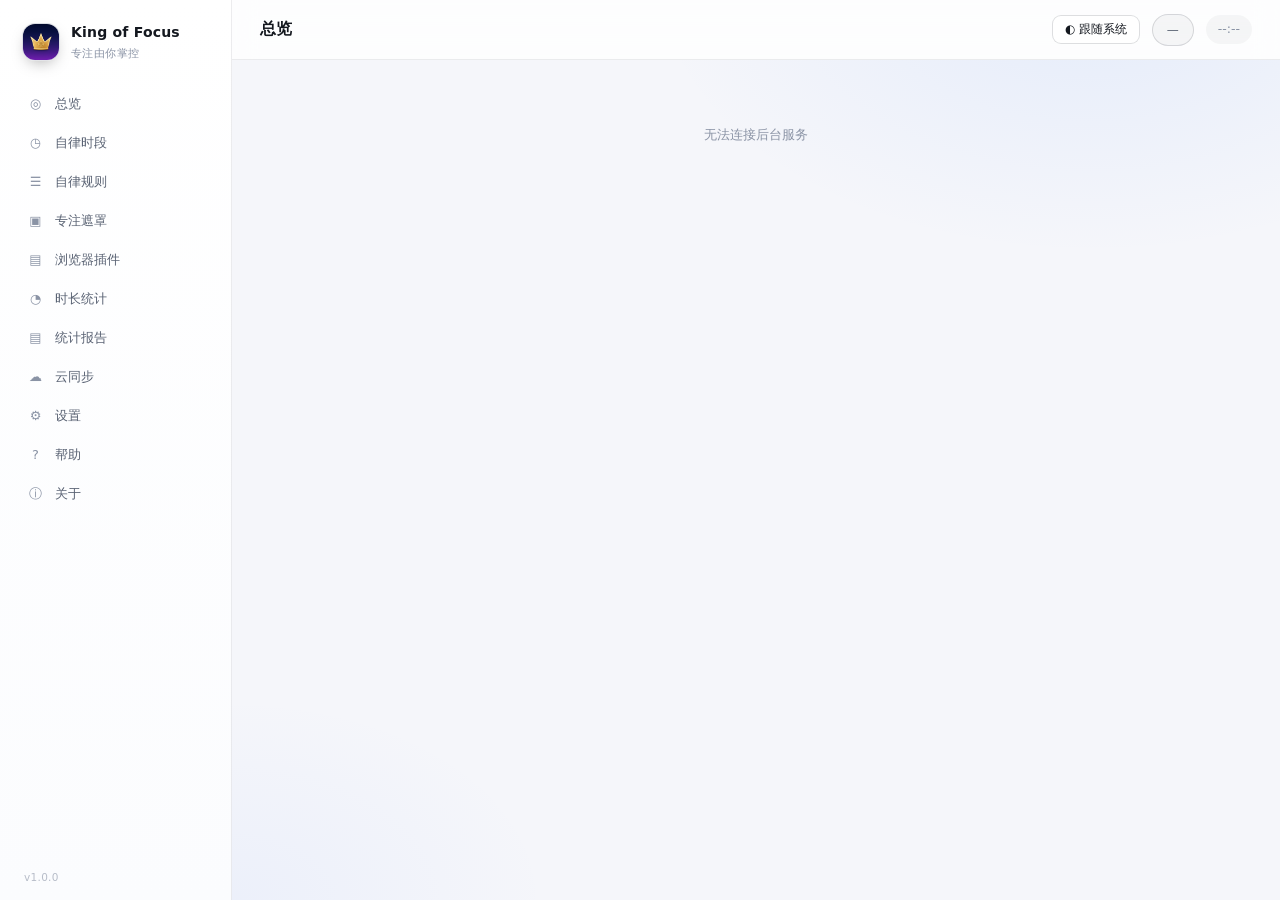
==== commit 6e44fd85: "v0.1.7: 「黑名单」全面更名「自律规则」+ 生效类型三档 + 导航重排 + Hub 语录区 + 色块/遮罩修正 一、「黑名单」→「自律规则」（全量更名，行为不变） - 数据结构：`RuleLis" ====
--- a/ui/index.html
+++ b/ui/index.html
@@ -20,8 +20,8 @@
     <nav class="nav" id="nav">
       <button class="nav-item" data-view="overview"><span class="ico">◎</span>总览</button>
       <button class="nav-item" data-view="clock"><span class="ico">◷</span>自律时段</button>
+      <button class="nav-item" data-view="rules"><span class="ico">☰</span>自律规则</button>
       <button class="nav-item" data-view="mask"><span class="ico">▣</span>专注遮罩</button>
-      <button class="nav-item" data-view="rules"><span class="ico">☰</span>黑名单</button>
       <button class="nav-item" data-view="browsers"><span class="ico">▤</span>浏览器插件</button>
       <button class="nav-item" data-view="stats"><span class="ico">◔</span>时长统计</button>
       <button class="nav-item" data-view="reports"><span class="ico">▤</span>统计报告</button>
--- a/ui/app.css
+++ b/ui/app.css
@@ -18,6 +18,12 @@
   --blue: #38bdf8;
   /* 警告色单独留一支琥珀，插件被停用 / 已降级这类"要注意"的徽标仍然醒目 */
   --warn: #f5a524;
+  /* 强调色（按钮 / 滑块 / 选中态）：需要足够醒目 */
+  --cc-fill: #3f7cff;
+  /* 时段色块的填充色：一整块只有这一种颜色，不做渐变 / 描边 / 深浅分层。
+     数值和 --cc-fill 一致（用户确认要回到原来的亮蓝）；单独留一个变量，
+     以后要调色只改这一处，不用满地找。 */
+  --cc-block: #3f7cff;
 
   /* 深色 */
   --bg: #090b10;
@@ -80,6 +86,8 @@
   --green: #16a34a;
   --blue: #0284c7;
   --warn: #b45309;
+  --cc-fill: #2f6df0;
+  --cc-block: #2f6df0;
 
   --bg: #f5f6fa;
   --bg-soft: #ffffff;
@@ -313,13 +321,17 @@
 .btn:hover { background: var(--btn-bg-hover); border-color: var(--line-2); }
 .btn:active { transform: translateY(1px); }
 .btn:disabled { opacity: .38; cursor: not-allowed; }
+/* 主按钮：**纯色**，不叠渐变和高光。
+ * 渐变按钮在深色底上会显得"塑料"，而且和页面里其它纯色块不是一套语言。
+ * 层次感交给投影和边框，颜色只有一个。 */
 .btn-primary {
-  background: linear-gradient(180deg, #5f9dff, #2f6df0);
-  color: #ffffff; border-color: rgba(255, 255, 255, .16);
-  font-weight: 700;
-  box-shadow: 0 6px 18px -10px rgba(60, 120, 240, .9), inset 0 1px 0 rgba(255, 255, 255, .35);
-}
-.btn-primary:hover { background: linear-gradient(180deg, #8fb8ff, #3b7bf5); }
+  background: var(--cc-fill);
+  color: #ffffff; border-color: rgba(255, 255, 255, .14);
+  font-weight: 650;
+  box-shadow: 0 6px 16px -10px rgba(60, 120, 240, .85);
+}
+.btn-primary:hover { background: #4f8bff; border-color: rgba(255, 255, 255, .22); }
+.btn-primary:active { background: #356fe0; }
 .btn-danger {
   background: rgba(255, 92, 92, .12);
   border-color: rgba(255, 92, 92, .28);
@@ -328,6 +340,20 @@
 .btn-danger:hover { background: rgba(255, 92, 92, .18); }
 .btn-sm { padding: 6px 12px; font-size: 11.5px; border-radius: var(--r-sm); }
 .btn-block { width: 100%; }
+
+/* 键盘可达性：鼠标点不显示焦点环，Tab 走到才显示。
+ * 之前的按钮完全没有焦点态，纯键盘操作时看不出焦点在哪。 */
+:where(.btn, .nav-item, .seg-btn, .exp-fmt, .cc-gran-btn, .cc-prof,
+  .rep-item, .cc-mini, .badge-btn, .theme-btn):focus-visible,
+button:focus-visible,
+[role="button"]:focus-visible,
+a:focus-visible {
+  outline: 2px solid var(--cc-fill);
+  outline-offset: 2px;
+  border-radius: var(--r-sm);
+}
+/* 输入框用 box-shadow 那套（见上面的 input:focus），这里不叠加轮廓 */
+input:focus-visible, select:focus-visible, textarea:focus-visible { outline: none; }
 
 input[type=text], input[type=password], input[type=number], input[type=date], select, textarea {
   background: var(--input-bg);
@@ -383,7 +409,8 @@
 }
 input[type=range]::-webkit-slider-thumb {
   -webkit-appearance: none; width: 18px; height: 18px; border-radius: 50%;
-  background: linear-gradient(180deg, #8fb8ff, #2f6df0);
+  /* 纯色滑块：和时段块、主按钮用同一个填充色，整套界面只有一种"强调色" */
+  background: var(--cc-fill);
   cursor: pointer; border: 3px solid var(--panel-a);
   box-shadow: 0 0 0 1px rgba(77, 141, 255, .5), 0 2px 8px rgba(0, 0, 0, .3);
   transition: transform .12s;
@@ -685,86 +712,142 @@
 .clock-state.green .cs-dot { background: var(--green); box-shadow: 0 0 8px rgba(53, 208, 127, .8); }
 .clock-state.gold .cs-dot { background: var(--warn); box-shadow: 0 0 8px rgba(245, 165, 36, .8); }
 
-/* ══════════ 自律时段（7 列 × 24 小时柱状图） ══════════ */
+/* ══════════ 自律时段：滴答清单式周日历 ══════════
+ *
+ * 设计口径（对齐 TickTick 周视图）：
+ *   · 横轴 = 周一~周日 7 列，纵轴 = 0~24 点，每小时一行
+ *   · 行高 44px（不是原来压扁的 16px）——太矮的话一小时只有一条细缝，
+ *     根本看不出"这是几个小时"，也点不准
+ *   · 列之间有 6px 缝（区分天），**行之间不留缝**（同一天的时间要连续）
+ *   · 格子本身不画边框，只用极淡的整点横线暗示刻度，避免"表格感"
+ *   · 选中的时段画成实心圆角色块，高度就是真实时长
+ *   · 整块日历限高 + 内部滚动，表头吸顶（跟滴答一样，不用滚一屏才看到星期）
+ */
+.cc-scroll {
+  max-height: 560px; overflow-y: auto; overflow-x: hidden;
+  margin-top: 6px; border-radius: var(--r-lg);
+  scrollbar-width: thin;
+  /* 手指在日历里拖动时不要连带滚动页面 */
+  overscroll-behavior: contain;
+  touch-action: pan-y;
+}
 .cc {
   display: grid;
-  grid-template-columns: 24px repeat(7, minmax(0, 1fr));
-  gap: 3px;
+  grid-template-columns: 30px repeat(7, minmax(0, 1fr));
+  /* 行高由 JS 按粒度写进 --cc-hour-h：
+   *   15 分钟粒度 = 4 格 × 13px = 52px/小时
+   *   10 分钟粒度 = 6 格 × 13px = 78px/小时（一天更高，靠滚动看）
+   * 每格至少 13px 才点得准，所以粒度变细时行高跟着变高。 */
+  grid-template-rows: auto repeat(24, var(--cc-hour-h, 52px));
+  /* 行间距 0：同一天内连续几小时必须连成一整条，不能断开 */
+  row-gap: 0;
+  column-gap: 6px;
   user-select: none;
   touch-action: none;
-  margin-top: 6px;
-  /* 整块的内描边颜色：JS 缝合相邻块时按边取用（共享边不画） */
-  --cc-ring: rgba(125, 176, 255, .16);
 }
 .cc-corner, .cc-hlab {
-  display: flex; align-items: center; justify-content: flex-end;
-  font-size: 9px; color: var(--text-3); line-height: 1;
-  padding-right: 3px; font-variant-numeric: tabular-nums;
+  display: flex; align-items: flex-start; justify-content: flex-end;
+  font-size: 10px; color: var(--text-3); line-height: 1;
+  padding: 1px 5px 0 0; font-variant-numeric: tabular-nums;
+  /* 小时刻度按行顶对齐，读起来才像时间轴 */
+  transform: translateY(-5px);
 }
 .cc-dh {
-  text-align: center; font-size: 11.5px; font-weight: 600;
-  color: var(--text-2); padding-bottom: 3px;
+  text-align: center; font-size: 12px; font-weight: 600;
+  color: var(--text-2); padding: 2px 0 6px;
+  position: sticky; top: 0; z-index: 8;
+  background: var(--bg);
+}
+.cc-corner {
+  position: sticky; top: 0; z-index: 9;
+  background: var(--bg);
 }
 .cc-dh.today { color: var(--gold); }
 .cc-cell {
-  position: relative; height: 16px; border-radius: 3px;
-  background: var(--cell-bg); border: 1px solid transparent;
-  cursor: pointer;
+  position: relative; border-radius: 0;
+  /* 高度由 grid-template-rows 统一给（跟着粒度走），这里不再写死 */
+  /* 整点横线：只用最上面 1px 的极淡描边暗示刻度，不做整格边框 */
+  background: transparent;
+  border: 0;
+  border-top: 1px solid var(--line);
+  /* 上下拖才能伸缩，光标直接给这个暗示 */
+  cursor: ns-resize;
   transition: background .1s;
   z-index: 1;
-}
-.cc-cell:hover { background: var(--hover-bg); border-color: var(--line-2); }
-/* 选中态不画在格子上：格子之间 3px 间距，半透明底叠两次会留下一条亮缝，
+  /* 触摸时不要触发浏览器的滚动/缩放手势，否则移动端拖不动 */
+  touch-action: none;
+}
+/* 拖动中：整块日历不再响应文字选择，光标也切成"抓住" */
+.cc.dragging { cursor: ns-resize; user-select: none; }
+.cc.dragging .cc-cell { transition: none; }
+/* 悬停**不给任何底色**：未选中的时间不能因为鼠标划过就微微亮起来，
+ * 否则一眼看过去分不清"哪些真的选了"。光标已经足够提示"这里可以拖"。 */
+.cc-cell:hover { background: transparent; }
+/* 选中态不画在格子上：格子之间 6px 间距，半透明底叠两次会留下一条亮缝，
  * 连续几小时看着就像几块独立的小方块。底色统一由 .cc-run 跨行整块绘制。 */
-.cc-cell.on { background: transparent; border-width: 0; z-index: 3; }
-.cc-cell.on:hover { background: rgba(125, 176, 255, .16); }
-/* 15 分钟细分刻度（滴答清单周视图同款）：每小时 4 条，默认不画，
- * hover / 拖选时才浮现，用来勾选 15 分钟粒度的时间段。 */
+.cc-cell.on { background: transparent; border-top-color: transparent; z-index: 3; }
+.cc-cell.on:hover { background: transparent; }
+/* 细分刻度：每小时**自上而下**等分成若干格（15 分钟 4 格 / 10 分钟 6 格）。
+ * top / height 由 JS 按粒度写成百分比，这里只负责样子。
+ *
+ * 常显一条极淡的虚线，让人一眼看出"这一小时被分成了几格"；
+ * hover 到某一格上时那一格微微发亮，给"点这里会选中这一段"的即时反馈。
+ * 指针事件留给格子本身（ccQAt 用 clientY 算刻度），避免 hover 抖动。 */
 .cc-q {
-  position: absolute; top: 0; bottom: 0;
-  width: calc(25% - 2px); margin-left: 1px;
-  border-radius: 2px;
-  background: rgba(125, 176, 255, .10);
-  /* 默认藏起来；可见性只靠 opacity（getComputedStyle 在无头里读的就是它）。
-   * 不做 transition：无头 / 低帧率环境里过渡会把"刚加的 qshow"拖成一帧还没走完，
-   * 回归里读到 0 就成了偶发假红。 */
-  opacity: 0; pointer-events: none;
-}
-.cc-q:nth-child(1) { left: 0; }
-.cc-q:nth-child(2) { left: 25%; }
-.cc-q:nth-child(3) { left: 50%; }
-.cc-q:nth-child(4) { left: 75%; }
-.cc-cell:hover .cc-q, .cc-cell.qshow .cc-q { opacity: 1; pointer-events: auto; cursor: pointer; }
-.cc-q.on { background: rgba(125, 176, 255, .42); }
-.cc-cell:hover .cc-q:hover, .cc-cell.qshow .cc-q:hover { background: rgba(125, 176, 255, .6); }
-/* 整块：一段连续的小时 = 一个圆角矩形，跨过所有格间距。
- * 圆角和内描边由 JS 按"哪些边不外露"逐块设置（相邻块缝合时共享边不画），
- * 这里只留默认值：孤立的整块仍然是四角 4px + 一整圈描边。 */
+  position: absolute; left: 0; right: 0;
+  border-top: 1px dashed rgba(140, 180, 255, .16);
+  background: transparent;
+  pointer-events: none;
+  /* 不做 transition：无头 / 低帧率环境里过渡会把"刚加的 qshow"拖成一帧还没走完，
+   * 回归里读到中间值就成了偶发假红。 */
+  opacity: .6;
+}
+/* 每小时最上面那一格与整点线重合，不再重复画 */
+.cc-q[data-q="0"] { border-top-color: transparent; }
+.cc-cell:hover .cc-q, .cc-cell.qshow .cc-q { opacity: 1; }
+/* 已选中的格子：**不给底色**。以前这里有一层 10% 的蓝，
+ * 和实心块叠在一起就成了"块里另一块颜色"，正是要消掉的杂色。 */
+.cc-q.on { background: transparent; }
+/* 整块：一段连续的小时 = 一个圆角矩形。
+ *
+ * 容器本身透明、不裁切、无圆角：形状完全由内部的填色带决定。
+ * 为什么不在容器上做圆角——容器占的是**整格高度**，而 01:15–01:45 这种块
+ * 只填中间一半，圆角画在容器上就落在透明区里，看不见。
+ * 所以圆角写在填色带上（首段上圆角 / 尾段下圆角 / 单段四角），见 app.js 的 addBlock。 */
 .cc-run {
   position: relative; z-index: 2; pointer-events: none;
-  display: flex; flex-direction: column; overflow: hidden;
-  border-radius: 4px;
-  background: linear-gradient(180deg, rgba(125, 176, 255, .26), rgba(47, 109, 240, .16));
-  box-shadow: inset 0 0 0 1px var(--cc-ring);
+  display: flex; flex-direction: column;
+  background: transparent;
+  box-shadow: none;
 }
 .cc-run i { display: block; width: 100%; }
-/* 起止分钟让出来的占位带：颜色同未选中格子，看起来就是"这一小时没选满" */
-.cc-run .cc-gap { background: var(--cell-bg); }
-.cc-run .w { background: rgba(77, 141, 255, .78); }
-.cc-run .b { background: rgba(56, 189, 248, .45); }
-.cc-run .t { background: rgba(77, 141, 255, .22); }
-/* 框选预览：整片范围画一个金色虚线框，比逐格描边清楚得多 */
-.cc-drag {
-  position: relative; z-index: 4; pointer-events: none;
-  border: 1px dashed var(--gold); border-radius: 4px;
-  background: rgba(255, 200, 90, .07);
-}
-/* 当前小时金框：选中块盖在格子上，所以给 .now 抬一层，边框才看得见 */
+/* 起止分钟让出来的占位带：完全透明，就是"这一小时没选满"，不是另一种颜色 */
+.cc-run .cc-gap { background: transparent; }
+/* 整块唯一的填充色。没有渐变、没有浅色尾段、没有休息段改色。 */
+.cc-run .f { background: var(--cc-block); }
+/* 色块上的时长文字（滴答清单里色块会写 09:00 - 12:00） */
+.cc-run-txt {
+  position: absolute; top: 3px; left: 6px; right: 6px;
+  font-size: 10.5px; line-height: 1.25; font-weight: 600;
+  color: #fff; text-shadow: 0 1px 2px rgba(0, 0, 0, .45);
+  white-space: nowrap; overflow: hidden; text-overflow: ellipsis;
+  pointer-events: none;
+}
+/* 短块（10 / 15 分钟 ≈ 13px 高）：缩到 8.5px 才塞得下一行，
+   不加省略号——起止时间被截一半反而看不懂 */
+.cc-run-txt.tight {
+  font-size: 8.5px; line-height: 1.1; font-weight: 700;
+  letter-spacing: -.15px; left: 4px; right: 4px;
+  text-overflow: clip;
+}
+/* 当前小时：只给**未选中**的格子描一圈细框。
+ * 选中的格子上不画——那会在色块里多出第二种颜色（金框），
+ * 而色块必须是纯的。 */
 .cc-cell.now { z-index: 5; }
-.cc-cell.now::after {
+.cc-cell.now:not(.on)::after {
   content: ''; position: absolute; top: 0; right: 0; bottom: 0; left: 0;
   border: 1px solid var(--gold); border-radius: 3px;
-  opacity: .9; pointer-events: none;
+  opacity: .55; pointer-events: none;
 }
 
 /* 星期时段（方案）切换条 */
@@ -805,6 +888,167 @@
 }
 .cc-prof-ops .hint { margin-left: 2px; }
 
+/* 「这套时段生效的黑名单」—— 每套方案各自挑分组 */
+.cc-bind {
+  margin-top: 10px; padding: 10px 12px;
+  border: 1px solid var(--line); border-radius: var(--r-md);
+  background: var(--panel-a);
+}
+.cc-bind-hd {
+  display: flex; align-items: baseline; justify-content: space-between;
+  gap: 10px; flex-wrap: wrap; margin-bottom: 8px;
+}
+.cc-bind-title { font-size: 12.5px; font-weight: 650; color: var(--text-2); }
+.cc-bind-list { display: flex; flex-wrap: wrap; gap: 6px; }
+.cc-bind-chip {
+  padding: 4px 10px; border-radius: 999px; cursor: pointer;
+  font-size: 12px; line-height: 1.3;
+  color: var(--text-2); background: var(--cell-bg);
+  border: 1px solid var(--line-2);
+  transition: background .12s, border-color .12s, color .12s;
+}
+.cc-bind-chip:hover { background: var(--hover-bg); color: var(--text); }
+.cc-bind-chip.active {
+  color: #fff; border-color: rgba(77, 141, 255, .85);
+  background: linear-gradient(180deg, #4d8dff, #3b74e8);
+}
+
+/* 「每次选择多少分钟」—— 粒度切换 */
+.cc-gran {
+  display: flex; align-items: center; gap: 8px; flex-wrap: wrap;
+  margin: 10px 0 2px; font-size: 11.5px; color: var(--text-3);
+}
+.cc-gran-lab { color: var(--text-2); font-weight: 600; font-size: 12px; }
+.cc-gran-btn {
+  padding: 4px 12px; border-radius: var(--r-sm); cursor: pointer;
+  font-size: 12px; color: var(--text-2);
+  background: var(--cell-bg); border: 1px solid var(--line-2);
+}
+.cc-gran-btn:hover { background: var(--hover-bg); color: var(--text); }
+.cc-gran-btn.active {
+  color: #fff; border-color: rgba(77, 141, 255, .85);
+  background: linear-gradient(180deg, #4d8dff, #3b74e8);
+}
+.cc-gran-btn[disabled] { opacity: .45; cursor: not-allowed; }
+.cc-gran-btn[disabled] { opacity: .45; cursor: not-allowed; }
+
+/* ══════════ 微缩概览（嵌在自律时段页里） ══════════
+ * 只表达"哪天、大概几点到几点有安排"，不给坐标、不加刻度、不接受拖拽：
+ * 信息密度压到最低，一眼看形状就够了。整块是一个按钮，点了进完整页。 */
+.cc-mini {
+  margin-top: 12px; padding: 10px 12px 9px;
+  border: 1px solid var(--line); border-radius: var(--r-md);
+  background: var(--panel-a); cursor: pointer;
+  transition: border-color .15s, background .15s;
+}
+.cc-mini:hover { border-color: rgba(77, 141, 255, .55); background: var(--hover-bg); }
+.cc-mini:focus-visible { outline: 2px solid rgba(77, 141, 255, .6); outline-offset: 2px; }
+.cc-mini-hd {
+  display: grid; grid-template-columns: repeat(7, minmax(0, 1fr));
+  gap: 6px; margin-bottom: 5px;
+}
+.cc-mini-hd span { text-align: center; font-size: 10.5px; color: var(--text-3); }
+.cc-mini-hd span.today { color: var(--gold); font-weight: 700; }
+.cc-mini-body {
+  display: grid; grid-template-columns: repeat(7, minmax(0, 1fr));
+  gap: 6px; height: 104px;
+}
+/* 每一列只是一条"时间轴轨道"：底色用中性灰，不带任何冷色微光，
+ * 否则未选中的日子看起来也像"亮着"。 */
+.cc-mini-col {
+  position: relative; border-radius: 4px; overflow: hidden;
+  background: var(--cell-bg);
+}
+.cc-mini-col.today { box-shadow: inset 0 0 0 1px rgba(77, 141, 255, .35); }
+/* 色条：和完整页同一个填充色，纯色、无渐变 —— 微缩图和完整页必须是一个颜色 */
+.cc-mini-col i {
+  position: absolute; left: 0; right: 0; border-radius: 2px;
+  background: var(--cc-block);
+}
+/* 时段摘要：微缩图的下半部分，逐条写"哪天 / 几点到几点 / 这一段在做什么" */
+.cc-mini-list {
+  margin-top: 8px; border-top: 1px solid var(--line); padding-top: 7px;
+  display: flex; flex-direction: column; gap: 3px;
+}
+.cc-mini-row {
+  display: grid; grid-template-columns: 34px 96px minmax(0, 1fr);
+  align-items: center; gap: 8px;
+  font-size: 11.5px; color: var(--text-2); line-height: 1.5;
+  padding: 1px 0;
+}
+.cc-mini-row .dw { color: var(--text-3); font-size: 11px; }
+.cc-mini-row.today .dw { color: var(--gold); font-weight: 700; }
+.cc-mini-row .rg {
+  color: var(--text); font-weight: 600;
+  font-variant-numeric: tabular-nums; white-space: nowrap;
+}
+.cc-mini-row .br {
+  color: var(--text-3); white-space: nowrap; overflow: hidden; text-overflow: ellipsis;
+}
+.cc-mini-row.more { display: block; color: var(--text-3); font-size: 11px; padding-left: 42px; }
+.cc-mini-ft {
+  display: flex; align-items: center; gap: 10px; flex-wrap: wrap;
+  margin-top: 8px; font-size: 11.5px; color: var(--text-3);
+}
+.cc-mini-ft .nm { color: var(--text-2); font-weight: 600; font-size: 12px; }
+.cc-mini-ft .go { margin-left: auto; color: #6ea8ff; }
+
+/* ══════════ 完整页（点微缩图后展开） ══════════
+ * 盖住整个内容区，自成一层：返回按钮在左上，下面是完整日历与每日明细。 */
+.cc-detail {
+  position: fixed; inset: 0; z-index: 80;
+  display: flex; flex-direction: column;
+  background: var(--bg);
+}
+.cc-detail-hd {
+  flex: none; display: flex; align-items: center; gap: 12px; flex-wrap: wrap;
+  padding: 10px 16px; border-bottom: 1px solid var(--line);
+  background: var(--panel-a);
+}
+.cc-detail-title {
+  display: flex; align-items: center; gap: 8px;
+  font-size: 14px; font-weight: 650; color: var(--text);
+}
+.cc-detail-live {
+  margin-left: auto; font-size: 12px; color: var(--text-3);
+  min-width: 0; overflow: hidden; text-overflow: ellipsis; white-space: nowrap;
+}
+.cc-detail-live b { color: var(--text); font-weight: 600; }
+.cc-detail-bd { flex: 1; overflow: auto; padding: 12px 16px 28px; }
+
+/* 每日明细：一行一天，进度条给"相对多少"的直观感 */
+.cc-days {
+  margin-top: 14px; border: 1px solid var(--line);
+  border-radius: var(--r-md); overflow: hidden;
+}
+.cc-days-hd {
+  display: flex; justify-content: space-between; padding: 8px 12px;
+  font-size: 11.5px; color: var(--text-3);
+  background: var(--panel-a); border-bottom: 1px solid var(--line);
+}
+.cc-day {
+  display: grid; grid-template-columns: 44px minmax(0, 1fr) 76px 44px;
+  align-items: center; gap: 10px; padding: 6px 12px; font-size: 12px;
+}
+.cc-day + .cc-day { border-top: 1px solid var(--line); }
+.cc-day .d { color: var(--text-2); }
+.cc-day.today .d { color: var(--gold); font-weight: 700; }
+.cc-day .bar { height: 6px; border-radius: 3px; background: rgba(125, 176, 255, .12); overflow: hidden; }
+.cc-day .bar i { display: block; height: 100%; background: linear-gradient(90deg, #4d8dff, #3b74e8); }
+.cc-day .v { text-align: right; color: var(--text-2); font-variant-numeric: tabular-nums; }
+.cc-day .s { text-align: right; color: var(--text-3); font-size: 11px; }
+
+/* 窄屏：微缩图压矮、完整页留白收窄、明细砍掉次要列 */
+@media (max-width: 720px) {
+  .cc-mini-body { height: 96px; gap: 4px; }
+  .cc-mini { padding: 8px 10px; }
+  .cc-detail-bd { padding: 10px 10px 22px; }
+  .cc-detail-hd { padding: 8px 10px; gap: 8px; }
+  .cc-detail-live { width: 100%; margin-left: 0; white-space: normal; }
+  .cc-day { grid-template-columns: 38px minmax(0, 1fr) 66px; }
+  .cc-day .s { display: none; }
+}
+
 .cc-legend {
   display: flex; align-items: center; gap: 16px; flex-wrap: wrap;
   margin-top: 10px; font-size: 11.5px; color: var(--text-3);
@@ -812,10 +1056,8 @@
 .cc-legend .sw {
   display: inline-block; width: 10px; height: 10px; border-radius: 2px;
   margin-right: 5px; vertical-align: -1px;
-}
-.cc-legend .sw.w { background: rgba(77, 141, 255, .78); }
-.cc-legend .sw.b { background: rgba(56, 189, 248, .45); }
-.cc-legend .sw.t { background: rgba(77, 141, 255, .22); border: 1px solid var(--line-2); }
+  background: var(--cc-block);
+}
 
 /* 「通用时长」行：之后新框选 / 单击选中的时段都沿用这套专注 / 休息 */
 .cc-def {
@@ -975,30 +1217,41 @@
   font-variant-numeric: tabular-nums; font-weight: 600;
 }
 
-/* ══════════ 统计 / 报告 ══════════ */
+/* ══════════ 分段选择器（胶囊） ══════════
+ *
+ * 全站只有这一套：外层是胶囊，内部每个选项也是同半径的胶囊。
+ * 选中指示与胶囊外轮廓**同心同形**——外层 padding 3px + 描边 1px，
+ * 内部选项高度正好 26px（34 - 3*2 - 1*2），圆角都用 999px，
+ * 所以指示块看起来就是胶囊往里缩了一圈，不会出现"方角块浮在圆角槽里"。
+ *
+ * 文字用 inline-flex 双向居中：以前用 padding + line-height 拼，
+ * 行盒比按钮矮一点就整体偏下，怎么调 padding 都对不齐。
+ */
 .seg {
-  display: inline-flex; padding: 4px; gap: 3px;
-  background: var(--inset-bg);
-  border: 1px solid var(--line);
-  border-radius: var(--r-md);
-  flex-wrap: wrap;
-}
-.seg button {
-  border: 0; background: transparent; color: var(--text-3);
-  padding: 8px 16px; border-radius: var(--r-sm);
-  font-size: 12.5px; cursor: pointer; transition: .15s;
-}
-.seg button:hover { color: var(--text); }
-.seg button.active {
-  background: var(--seg-active);
-  color: var(--text);
-  box-shadow: var(--sh-1);
-}
-.seg button.active.gold {
-  background: var(--on-bg);
-  color: var(--gold);
-  box-shadow: inset 0 0 0 1px var(--on-line);
-}
+  display: inline-flex; align-items: center; gap: 2px;
+  padding: 3px; border: 1px solid var(--line);
+  border-radius: var(--r-pill);
+  background: var(--cell-bg);
+  height: 34px;
+  flex-wrap: nowrap;
+}
+.seg > button, .seg-btn {
+  appearance: none; border: 0; background: transparent; cursor: pointer;
+  display: inline-flex; align-items: center; justify-content: center;
+  height: 26px; padding: 0 14px;
+  border-radius: var(--r-pill);
+  font-family: inherit; font-size: 12px; font-weight: 500; line-height: 1;
+  color: var(--text-2); white-space: nowrap;
+  transition: background .14s, color .14s;
+}
+.seg > button:hover, .seg-btn:hover { color: var(--text); background: var(--btn-bg-hover); }
+.seg > button.active, .seg-btn.active {
+  color: #fff; background: var(--cc-fill);
+  box-shadow: 0 1px 2px rgba(0, 0, 0, .22);
+}
+/* 旧代码给主题按钮加过 .gold 变体；统一之后它和 .active 同色，
+   留着这条只会让"外观"那一组的选中色和别处不一样 */
+.seg > button.active.gold { color: #fff; background: var(--cc-fill); }
 
 .range-row { display: flex; align-items: center; gap: 10px; margin: 18px 0; flex-wrap: wrap; }
 .chip-btn {
@@ -1031,7 +1284,7 @@
 .hourly { display: flex; align-items: flex-end; gap: 3px; height: 96px; margin-top: 8px; }
 .hbar {
   flex: 1; border-radius: 4px 4px 2px 2px;
-  background: linear-gradient(180deg, #7fb0ff, rgba(47, 109, 240, .35));
+  background: var(--cc-fill);
   min-height: 2px; transition: height .3s ease;
 }
 .hbar.zero { background: var(--cell-bg); }
@@ -1049,19 +1302,76 @@
 .tbl tbody tr { transition: background .13s; }
 .tbl tbody tr:hover { background: var(--hover-bg); }
 
+.rep-hd {
+  display: flex; align-items: center; justify-content: space-between;
+  gap: 12px; flex-wrap: wrap; margin-bottom: 14px;
+}
+.rep-list { display: block; }
 .rep-item {
-  display: flex; align-items: center; gap: 15px;
-  padding: 15px 18px;
+  display: flex; align-items: center; gap: 14px;
+  padding: 13px 16px;
   background: var(--panel-a);
   border: 1px solid var(--line);
   border-radius: var(--r-md);
-  cursor: pointer; margin-bottom: 10px;
-  transition: border-color .15s, background .15s, transform .15s;
-  box-shadow: var(--sh-1);
-}
-.rep-item:hover { border-color: var(--line-2); background: var(--btn-bg-hover); transform: translateY(-1px); }
-.rep-item .ttl { font-size: 13px; font-weight: 650; }
+  cursor: pointer; margin-bottom: 8px;
+  transition: border-color .15s, background .15s;
+}
+.rep-item:hover { border-color: var(--line-2); background: var(--btn-bg-hover); }
+.rep-item:last-child { margin-bottom: 0; }
+/* 类型标签给固定宽度：一列报告叠在一起时，标题左沿才是齐的 */
+.rep-item > .badge { flex: 0 0 46px; justify-content: center; }
+.rep-item .rep-main { flex: 1; min-width: 0; }
+.rep-item .ttl {
+  font-size: 13px; font-weight: 650;
+  overflow: hidden; text-overflow: ellipsis; white-space: nowrap;
+}
 .rep-item .sub { font-size: 11px; color: var(--text-3); margin-top: 4px; }
+/* 时长列给固定最小宽度：不同行的小数点才对得齐 */
+.rep-item .rep-stat { text-align: right; flex: 0 0 auto; min-width: 150px; }
+.rep-item .rep-stat .tnum { font-size: 13px; font-weight: 600; }
+/* 操作按钮：平时压低存在感，鼠标落到这一条上才完全显出来 */
+.rep-item .rep-ops {
+  display: flex; gap: 6px; flex: 0 0 auto; justify-content: flex-end;
+  min-width: 108px;
+  opacity: .5; transition: opacity .15s;
+}
+.rep-item:hover .rep-ops, .rep-item:focus-within .rep-ops { opacity: 1; }
+.rep-item .rep-ops .btn { padding: 5px 10px; font-size: 11.5px; }
+/* 触摸屏没有 hover：直接把按钮显出来，否则像"点不到" */
+@media (hover: none) {
+  .rep-item .rep-ops { opacity: 1; }
+}
+@media (max-width: 720px) {
+  .rep-item { flex-wrap: wrap; }
+  .rep-item .rep-stat { min-width: 0; text-align: left; }
+  .rep-item .rep-ops { min-width: 0; margin-left: auto; }
+}
+.btn.danger-ghost { color: var(--red); border-color: rgba(255, 92, 92, .28); background: transparent; }
+.btn.danger-ghost:hover { background: rgba(255, 92, 92, .1); border-color: rgba(255, 92, 92, .5); }
+
+/* 报告类型的分段控件复用上面那套 .seg；这里只补一个"和按钮同高"的对齐 */
+
+/* 导出格式选择：三张整行卡片，点哪儿都能选中 */
+.exp-fmts { display: flex; flex-direction: column; gap: 8px; }
+.exp-fmt {
+  display: flex; align-items: center; gap: 12px; width: 100%;
+  padding: 11px 13px; text-align: left; cursor: pointer;
+  font-family: inherit; color: var(--text);
+  background: var(--cell-bg); border: 1px solid var(--line); border-radius: var(--r-sm);
+  transition: border-color .14s, background .14s;
+}
+.exp-fmt:hover { border-color: var(--line-2); background: var(--btn-bg-hover); }
+.exp-fmt:disabled { opacity: .55; cursor: default; }
+.exp-fmt.busy { border-color: var(--cc-fill); }
+.exp-fmt .ic {
+  flex: 0 0 42px; height: 30px; border-radius: 7px;
+  display: flex; align-items: center; justify-content: center;
+  font-size: 11px; font-weight: 700; color: var(--cc-fill);
+  background: rgba(77, 141, 255, .12); border: 1px solid rgba(77, 141, 255, .22);
+}
+.exp-fmt .tx { display: flex; flex-direction: column; gap: 2px; min-width: 0; }
+.exp-fmt .tx b { font-size: 12.5px; font-weight: 650; }
+.exp-fmt .tx i { font-style: normal; font-size: 11px; color: var(--text-3); }
 
 .note {
   background: var(--note-bg);
@@ -1302,3 +1612,117 @@
   .brow { grid-template-columns: 24px minmax(0, 1fr); }
   .brow-act { grid-column: 2; justify-self: start; align-self: start; margin-top: 2px; }
 }
+
+/* ══════════ 细节打磨（统一这些"各地各写一遍"的小地方） ══════════
+ * 这一节只做三件事：让同类控件看起来是一套、让键盘用户看得见焦点、
+ * 让系统开了"减少动态效果"时不要还在动。
+ */
+
+/* 选中文字的颜色跟着主题走，默认的系统蓝在深色底上非常刺眼 */
+::selection { background: rgba(77, 141, 255, .32); color: var(--text); }
+
+/* 报告页头一行：分段控件和按钮同高，视觉上是一条基线 */
+.rep-hd .btn-sm { height: 34px; }
+
+/* 空状态：给图标留个位置，别只有一行灰字 */
+.empty .ico {
+  display: block; font-size: 22px; line-height: 1;
+  color: var(--text-3); opacity: .5; margin-bottom: 10px;
+}
+.empty b { color: var(--text-2); font-weight: 600; }
+
+/* 小徽标在列表里不该被挤变形 */
+.badge { flex: none; }
+
+/* 弹出面板里的说明文字统一行距，避免一挤一松 */
+.modal-bd .hint { line-height: 1.75; }
+
+/* 系统设置里开了"减少动态效果"：只保留必要的状态变化，不做位移/缩放 */
+@media (prefers-reduced-motion: reduce) {
+  *, *::before, *::after {
+    animation-duration: .01ms !important;
+    animation-iteration-count: 1 !important;
+    transition-duration: .01ms !important;
+    scroll-behavior: auto !important;
+  }
+  .btn:active { transform: none; }
+  .modal { animation: none; }
+  .modal-mask { animation: none; }
+}
+
+/* ══════════ Hub 顶部：激励语录 ══════════
+ * 一块安静的长条，不抢 hero 的注意力：引号做水印，正文 14px，
+ * 下面一行只放"这条是哪来的"，右侧两个小按钮。
+ */
+.hub-quote {
+  display: flex; align-items: flex-start; gap: 14px;
+  padding: 15px 18px 14px; margin-bottom: 16px;
+  border: 1px solid var(--line); border-radius: var(--r-lg);
+  background: linear-gradient(180deg, var(--panel-a) 0%, var(--panel-b) 100%);
+  box-shadow: var(--sh-1), var(--inset-hl);
+}
+.hub-quote .qmark {
+  flex: 0 0 auto; margin-top: -4px;
+  font-family: Georgia, "Times New Roman", serif;
+  font-size: 36px; line-height: 1; color: var(--cc-fill); opacity: .3;
+}
+.hub-quote .qbody { flex: 1; min-width: 0; }
+.hub-quote .qtext {
+  font-size: 14px; line-height: 1.72; color: var(--text); letter-spacing: .2px;
+  /* 最多两行，剩下的省略——语录区不该把页面顶下去 */
+  display: -webkit-box; -webkit-line-clamp: 2; -webkit-box-orient: vertical;
+  overflow: hidden;
+}
+.hub-quote .qmeta {
+  display: flex; align-items: center; gap: 8px; flex-wrap: wrap;
+  margin-top: 8px; font-size: 11px; color: var(--text-3);
+}
+.hub-quote .qsrc {
+  padding: 2px 9px; border-radius: var(--r-pill);
+  font-size: 10.5px; font-weight: 600; letter-spacing: .2px;
+  background: var(--cell-bg); color: var(--text-3);
+}
+/* 来源色只用一种含义：蓝=自己写的，青=联网，灰=内置/空 */
+.hub-quote .qsrc.custom { background: rgba(77, 141, 255, .14); color: var(--cc-fill); }
+.hub-quote .qsrc.net { background: rgba(56, 189, 248, .14); color: var(--blue); }
+.hub-quote .qfrom { color: var(--text-3); }
+.hub-quote .qops { flex: 0 0 auto; display: flex; gap: 8px; align-items: center; }
+@media (max-width: 820px) {
+  .hub-quote { flex-wrap: wrap; }
+  .hub-quote .qops { width: 100%; justify-content: flex-end; }
+}
+
+/* 语录管理面板 */
+.qlist {
+  max-height: 300px; overflow-y: auto;
+  border: 1px solid var(--line); border-radius: var(--r-sm);
+  background: var(--inset-bg);
+}
+.qrow {
+  display: flex; align-items: center; gap: 10px;
+  padding: 9px 12px; font-size: 12.5px; color: var(--text-2);
+  border-bottom: 1px solid var(--row-line);
+}
+.qrow:last-child { border-bottom: 0; }
+.qrow .n { flex: 0 0 18px; color: var(--text-3); font-size: 11px; font-variant-numeric: tabular-nums; }
+.qrow .t { flex: 1; min-width: 0; overflow: hidden; text-overflow: ellipsis; white-space: nowrap; color: var(--text); }
+
+/* 自律规则的类型徽标：一个小圆点 + 类型名，一眼分清这条规则是黑、白还是两者 */
+.badge.kind { gap: 6px; padding-left: 8px; }
+.badge.kind .kd {
+  width: 6px; height: 6px; border-radius: 50%; flex: none;
+  display: inline-block;
+}
+.badge.kind .kd.gold { background: var(--warn); }
+.badge.kind .kd.red { background: var(--red); }
+.badge.kind .kd.blue { background: var(--blue); }
+
+/* 规则编辑器里的「生效类型」一行：左侧标签 + 中间分段选择 + 右侧一句话解释 */
+.rule-kind-row {
+  display: flex; align-items: center; gap: 10px; flex-wrap: wrap;
+  margin-bottom: 14px; padding: 9px 12px;
+  background: var(--inset-bg);
+  border: 1px solid var(--line); border-radius: var(--r-sm);
+}
+.rule-kind-row .rk-lab { font-size: 12px; font-weight: 600; color: var(--text-2); }
+.rule-kind-row .rk-note { font-size: 11px; color: var(--text-3); }
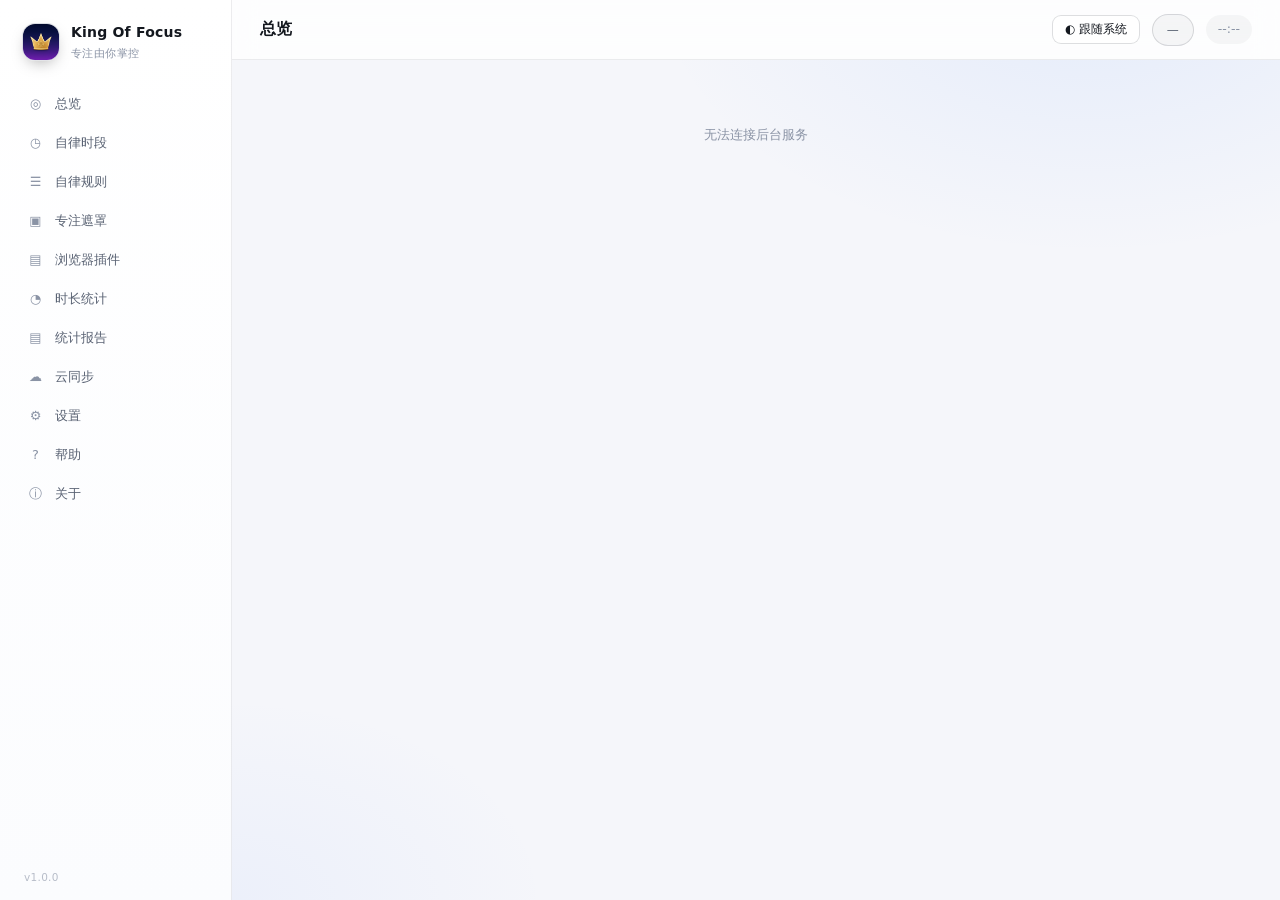
==== commit 83e973b9: "v0.1.9: 时段图去掉点击分割（改为拖动新增/整段平移）+ 横条不再隐藏 + 自定义浏览器 + 语录来源 + 名称统一 King Of Focus 一、生效时间段：点击不再改变结构 - 删除"单击" ====
--- a/ui/index.html
+++ b/ui/index.html
@@ -3,16 +3,16 @@
 <head>
 <meta charset="UTF-8" />
 <meta name="viewport" content="width=device-width, initial-scale=1.0" />
-<title>King of Focus</title>
+<title>King Of Focus</title>
 <link rel="stylesheet" href="app.css" />
 </head>
 <body>
 <div class="app">
   <aside class="sidebar">
     <div class="brand">
-      <div class="brand-mark"><img src="logo.png" alt="King of Focus" /></div>
+      <div class="brand-mark"><img src="logo.png" alt="King Of Focus" /></div>
       <div class="brand-text">
-        <div class="brand-name">King of Focus</div>
+        <div class="brand-name">King Of Focus</div>
         <div class="brand-sub">专注由你掌控</div>
       </div>
     </div>
@@ -64,6 +64,7 @@
 <div class="modal-root" id="modalRoot"></div>
 <div class="toast-root" id="toastRoot"></div>
 
+<script src="i18n.js"></script>
 <script src="app.js"></script>
 </body>
 </html>
--- a/ui/app.css
+++ b/ui/app.css
@@ -1,5 +1,5 @@
 /* ============================================================
-   King of Focus — 主题令牌
+   King Of Focus — 主题令牌
    深色为默认，[data-theme="light"] 覆盖为浅色；
    data-theme="system" 时由 JS 根据 prefers-color-scheme 解析成 light/dark
    ============================================================ */
@@ -888,7 +888,7 @@
 }
 .cc-prof-ops .hint { margin-left: 2px; }
 
-/* 「这套时段生效的黑名单」—— 每套方案各自挑分组 */
+/* 「这套时段生效的自律规则」—— 每套方案各自挑分组 */
 .cc-bind {
   margin-top: 10px; padding: 10px 12px;
   border: 1px solid var(--line); border-radius: var(--r-md);
@@ -1726,3 +1726,6 @@
 }
 .rule-kind-row .rk-lab { font-size: 12px; font-weight: 600; color: var(--text-2); }
 .rule-kind-row .rk-note { font-size: 11px; color: var(--text-3); }
+
+/* 语录出处的小字提示：比出处更淡一档，只用来交代"这条是从哪取的" */
+.hub-quote .qhint { color: var(--text-3); opacity: .75; font-size: 10.5px; }
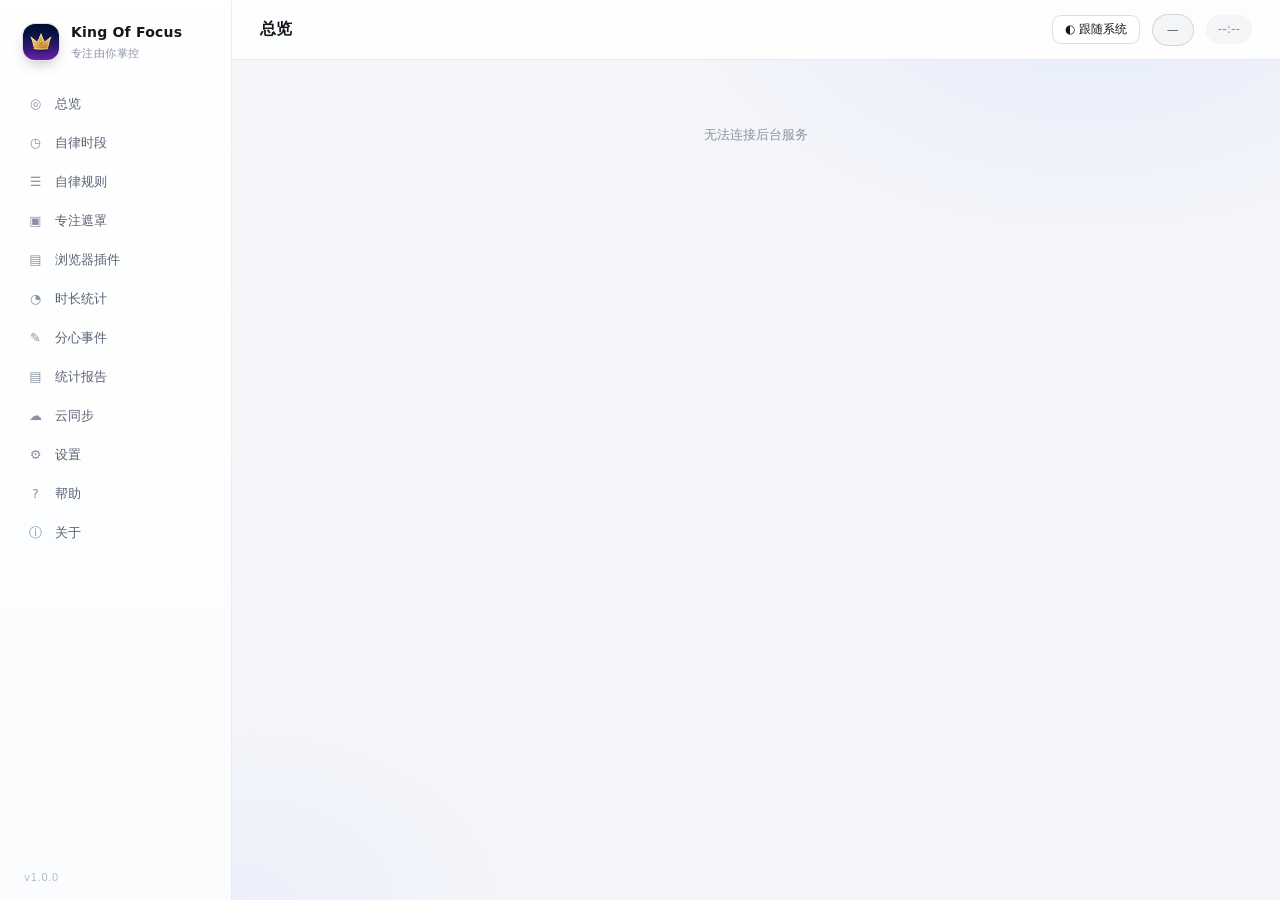
==== commit ef8b679c: "0.1.71: 分心事件模块——HUD 记一笔、时段归属、日历清单、间隔提醒" ====
--- a/ui/index.html
+++ b/ui/index.html
@@ -24,6 +24,7 @@
       <button class="nav-item" data-view="mask"><span class="ico">▣</span>专注遮罩</button>
       <button class="nav-item" data-view="browsers"><span class="ico">▤</span>浏览器插件</button>
       <button class="nav-item" data-view="stats"><span class="ico">◔</span>时长统计</button>
+      <button class="nav-item" data-view="distract"><span class="ico">✎</span>分心事件</button>
       <button class="nav-item" data-view="reports"><span class="ico">▤</span>统计报告</button>
       <button class="nav-item" data-view="sync"><span class="ico">☁</span>云同步</button>
       <button class="nav-item" data-view="settings"><span class="ico">⚙</span>设置</button>
@@ -64,6 +65,7 @@
 <div class="modal-root" id="modalRoot"></div>
 <div class="toast-root" id="toastRoot"></div>
 
+<script src="quotes_data.js"></script>
 <script src="i18n.js"></script>
 <script src="app.js"></script>
 </body>
--- a/ui/app.css
+++ b/ui/app.css
@@ -10,6 +10,26 @@
   --r-sm: 9px;
   --r-pill: 999px;
 
+  /* ── 动效令牌 ──────────────────────────────────────────────
+   * 全站只用这四档时长、三条曲线。加动画时优先用变量，
+   * 不要就地写 .13s / .17s / .21s —— 那种"每个地方都不一样"的时长
+   * 是界面看起来不精致的主要原因（快慢不一，读起来像卡顿）。
+   *   fast   120ms  即时反馈：hover、按下、光标变化
+   *   base   180ms  状态切换：颜色、展开收起、选中
+   *   slow   260ms  位移与落位：图表块、面板进出
+   *   slower 340ms  入场：整页、弹窗
+   *   ease       标准曲线（先快后慢），大多数场景用它
+   *   ease-out   入场（起步快、收尾极缓）
+   *   ease-in    退场（起步慢、末段加速）
+   */
+  --mo-fast: 120ms;
+  --mo-base: 180ms;
+  --mo-slow: 260ms;
+  --mo-slower: 340ms;
+  --mo-ease: cubic-bezier(.22, .61, .36, 1);
+  --mo-ease-out: cubic-bezier(.16, 1, .3, 1);
+  --mo-ease-in: cubic-bezier(.4, 0, .85, .3);
+
   /* 主色调：蓝（变量名沿用 gold 是为了不动几十处引用，值已全部换成蓝） */
   --gold: #4d8dff;
   --gold-2: #2f6df0;
@@ -20,10 +40,19 @@
   --warn: #f5a524;
   /* 强调色（按钮 / 滑块 / 选中态）：需要足够醒目 */
   --cc-fill: #3f7cff;
-  /* 时段色块的填充色：一整块只有这一种颜色，不做渐变 / 描边 / 深浅分层。
-     数值和 --cc-fill 一致（用户确认要回到原来的亮蓝）；单独留一个变量，
-     以后要调色只改这一处，不用满地找。 */
-  --cc-block: #3f7cff;
+  /* 时段色块的配色：**只有一个色相**，三种状态靠"极小的明度差"区分。
+   *
+   *   选中高亮（选中 / 拖拽中）  = --cc-sel  #3f7cff
+   *   已放置（松手落盘之后）      = --cc-set  #3c76f2  ← 在 sel 上压 5% 黑
+   *
+   * 为什么不再用橙色：橙色和蓝色是互补色，切换时整块"跳"了一下，
+   * 视觉上像换了个东西，而不是"同一个东西被放下了"。现在两个状态同色相，
+   * 只有 5% 的明度差——几乎看不出来，但看得见"我松手了"。
+   * 5% 是刻意选的：再深一档（>8%）就会像两种颜色，再浅一档（<3%）肉眼分不出。 */
+  --cc-sel: #3f7cff;
+  --cc-set: #3c76f2;
+  /* 兼容旧名字：色块 / 每日时长条 / 图例默认都用"已放置"色 */
+  --cc-block: var(--cc-set);
 
   /* 深色 */
   --bg: #090b10;
@@ -71,6 +100,8 @@
   --note-line: rgba(77, 141, 255, .13);
   --code-bg: rgba(255, 255, 255, .07);
   --on-bg: rgba(77, 141, 255, .1);
+  /* 输入框聚焦时的外环：以前直接复用 10% 的 on-bg，深色底上几乎看不见 */
+  --ring: rgba(77, 141, 255, .42);
   --on-line: rgba(77, 141, 255, .18);
   --seg-active: rgba(255, 255, 255, .08);
   --toast-bg: #1a202a;
@@ -87,7 +118,9 @@
   --blue: #0284c7;
   --warn: #b45309;
   --cc-fill: #2f6df0;
-  --cc-block: #2f6df0;
+  --cc-sel: #2f6df0;
+  --cc-set: #2d68e4;
+  --cc-block: var(--cc-set);
 
   --bg: #f5f6fa;
   --bg-soft: #ffffff;
@@ -134,6 +167,7 @@
   --note-line: rgba(47, 109, 240, .22);
   --code-bg: rgba(16, 24, 40, .06);
   --on-bg: rgba(77, 141, 255, .14);
+  --ring: rgba(47, 109, 240, .38);
   --on-line: rgba(47, 109, 240, .26);
   --seg-active: #ffffff;
   --toast-bg: #ffffff;
@@ -143,6 +177,18 @@
 }
 
 * { box-sizing: border-box; }
+
+/* ── 主题切换的两帧内关掉所有过渡 ──────────────────────────
+ * 切主题时，页面上几百个节点会同时给 background / color 插值，
+ * WebView2 在大范围 transition 下会掉帧，看起来就是"点一下卡一下"。
+ * `theme-swapping` 只在 `applyTheme()` 改 data-theme 的那两帧存在，
+ * 所以之后 hover / 按钮 / 面板的过渡完全不受影响。 */
+html.theme-swapping,
+html.theme-swapping *,
+html.theme-swapping *::before,
+html.theme-swapping *::after {
+  transition: none !important;
+}
 
 html, body {
   margin: 0;
@@ -170,6 +216,8 @@
   background-clip: padding-box;
 }
 ::-webkit-scrollbar-track { background: transparent; }
+/* Firefox 的滚动条只能整体给色，顺手对齐一下 */
+html { scrollbar-color: var(--scroll) transparent; }
 
 .app {
   display: grid;
@@ -368,8 +416,25 @@
 input::placeholder, textarea::placeholder { color: var(--text-3); opacity: .7; }
 input:focus, select:focus, textarea:focus {
   border-color: var(--gold);
-  box-shadow: 0 0 0 4px var(--on-bg);
-}
+  box-shadow: 0 0 0 3px var(--ring);
+}
+/* ── 输入类控件的细节 ─────────────────────────────────────────
+ * 1) 数字框不要原生上下箭头：深色底上那两个小三角是纯噪点，还会随系统主题
+ *    变成一块浅灰；键盘 ↑↓ 照样能调值，拖选也不受影响。
+ * 2) 插入符跟主色走：默认的白/黑竖线在灰底输入框里显得脏。
+ * 3) 原生控件（复选、滑块、进度）统一用主色，免得出现系统蓝。 */
+input[type="number"] {
+  appearance: textfield;
+  -moz-appearance: textfield;
+  font-variant-numeric: tabular-nums;   /* 上下调值时数字不左右抖 */
+}
+input[type="number"]::-webkit-outer-spin-button,
+input[type="number"]::-webkit-inner-spin-button {
+  -webkit-appearance: none;
+  margin: 0;
+}
+input, textarea { caret-color: var(--gold); }
+:root { accent-color: var(--gold); }
 select {
   appearance: none;
   padding-right: 32px;
@@ -433,7 +498,15 @@
 .empty {
   text-align: center; color: var(--text-3); font-size: 12.5px;
   padding: 38px 12px; line-height: 2;
-}
+  /* 空状态往往是"切页/删完最后一条"之后才出现的，
+   * 硬切进来会显得突兀。给一次很短的淡入 + 上浮，落位就安静了。 */
+  animation: emptyIn .22s var(--mo-ease);
+}
+@keyframes emptyIn {
+  from { opacity: 0; transform: translateY(4px); }
+  to { opacity: 1; transform: none; }
+}
+html[data-motion="low"] .empty { animation: none; }
 
 /* ══════════ 总览 ══════════ */
 .hero { display: grid; grid-template-columns: 1.4fr 1fr; gap: 16px; margin-bottom: 16px; }
@@ -598,6 +671,9 @@
 .add-row { display: flex; gap: 9px; margin-bottom: 14px; flex-wrap: wrap; }
 .add-row input { flex: 1; min-width: 160px; }
 .hint { font-size: 11.5px; color: var(--text-3); line-height: 1.85; }
+/* 路径 / 网址 / 规则名可能很长且没有空格：允许在任意位置断行，
+   否则它会撑破卡片、把右边的说明文字挤出去（Windows 路径尤其常见）。 */
+.hint, .note, .card-sub, .toast, .lk-empty, .cc-def, .cc-bind { overflow-wrap: anywhere; }
 .hint code, .note code, .card-sub code {
   background: var(--code-bg); padding: 1px 6px;
   border-radius: 5px; font-size: 11px; color: var(--gold);
@@ -738,7 +814,8 @@
    *   15 分钟粒度 = 4 格 × 13px = 52px/小时
    *   10 分钟粒度 = 6 格 × 13px = 78px/小时（一天更高，靠滚动看）
    * 每格至少 13px 才点得准，所以粒度变细时行高跟着变高。 */
-  grid-template-rows: auto repeat(24, var(--cc-hour-h, 52px));
+  /* 行数由 JS 写进 --cc-rows（默认 24 = 全天；设了显示范围就只画那几行） */
+  grid-template-rows: auto repeat(var(--cc-rows, 24), var(--cc-hour-h, 52px));
   /* 行间距 0：同一天内连续几小时必须连成一整条，不能断开 */
   row-gap: 0;
   column-gap: 6px;
@@ -770,8 +847,10 @@
   background: transparent;
   border: 0;
   border-top: 1px solid var(--line);
-  /* 上下拖才能伸缩，光标直接给这个暗示 */
-  cursor: ns-resize;
+  /* 空白格 = 按住往下拖新建一段 → 十字光标（"在这里画"）。
+   * ns-resize 留给**已有的段边缘**（缩放），两者不能共用一个光标，
+   * 否则"新建"和"改大小"看起来是同一件事。 */
+  cursor: crosshair;
   transition: background .1s;
   z-index: 1;
   /* 触摸时不要触发浏览器的滚动/缩放手势，否则移动端拖不动 */
@@ -783,6 +862,81 @@
 /* 悬停**不给任何底色**：未选中的时间不能因为鼠标划过就微微亮起来，
  * 否则一眼看过去分不清"哪些真的选了"。光标已经足够提示"这里可以拖"。 */
 .cc-cell:hover { background: transparent; }
+
+/* ── 拖拽手感 ───────────────────────────────────────────────
+ * 光标要能"预告"这一下会发生什么：
+ *   在空白 → 十字/默认（画一格）
+ *   在某一段上 → grab（按住可以整段搬走）
+ *   拖动中 → grabbing（正在搬）
+ */
+.cc.over-seg .cc-cell { cursor: grab; }
+/* 边缘可缩放：优先级高于"可抓"——同一格上下两个热区都命中时，
+ * 光标必须说的是"这一下会改大小"，而不是"这一下会搬走"。
+ * 声明顺序放在 .over-seg 之后、.dragging 之前，正是这个优先级。 */
+.cc.over-edge .cc-cell { cursor: ns-resize; }
+.cc.dragging, .cc.dragging .cc-cell { cursor: grabbing !important; }
+/* 拖动期间别让浏览器顺手选中文字 / 拖出图片 */
+body.cc-dragging { user-select: none; -webkit-user-select: none; }
+
+/* 跟随指针的浮动提示：只改 transform，所以过渡是真的平滑 */
+.cc-ghost {
+  position: fixed; left: 0; top: 0; z-index: 90;
+  pointer-events: none;
+  padding: 5px 10px; border-radius: 8px;
+  font-size: 11.5px; font-weight: 600; line-height: 1.3;
+  color: #fff; white-space: nowrap;
+  background: rgba(20, 26, 38, .92);
+  border: 1px solid rgba(125, 176, 255, .45);
+  box-shadow: 0 8px 22px -10px rgba(0, 0, 0, .7);
+  transition: transform .09s cubic-bezier(.22, .61, .36, 1), opacity .12s linear;
+  will-change: transform;
+}
+.cc-ghost.out { opacity: 0; }
+
+/* ── 抓住 / 拖动中的视觉 ─────────────────────────────────────
+ * 三件事必须同时成立，手感才像"抓起一个东西在搬"：
+ *   ① 被抓住的那一块半透明、微微抬起（看得出"它此刻不在原位"）
+ *   ② 原位留一条虚线占位（看得出"它原来在哪"）
+ *   ③ 悬停在某一段上时轻微放大（还没按就知道能抓）
+ */
+.cc-run {
+  transition: transform .14s var(--mo-ease), filter .14s linear, opacity .12s linear;
+}
+/* 新出现的时段块：很短的一次淡入 + 上浮。
+ * 只在"真的新增一块"时播（拖动中的块是移动，不是新生 —— 那种情况下加动画
+ * 就等于每帧闪一次，正是之前那个 bug）。`.carry` 的落格动画排在后面，
+ * 两者同时命中时以 carry 为准。 */
+.cc-run.cc-in { animation: ccRunIn .18s var(--mo-ease); }
+@keyframes ccRunIn {
+  from { opacity: 0; transform: translateY(3px) scaleY(.985); }
+  to { opacity: 1; transform: none; }
+}
+html[data-motion="low"] .cc-run.cc-in { animation: none; }
+
+.cc-run.over { transform: scale(1.02); filter: brightness(1.08); }
+.cc-run.carry {
+  opacity: .72; z-index: 4;
+  filter: drop-shadow(0 8px 16px rgba(0, 0, 0, .45)) brightness(1.06);
+  /* 每次落到新的一格，块是被重建的：给一段极短的"落格"动画，
+     视觉上就成了"滑过去"而不是"瞬移"。 */
+  animation: ccCarry .13s var(--mo-ease);
+}
+@keyframes ccCarry {
+  from { transform: scale(1.015); opacity: .55; }
+  to { transform: none; opacity: .72; }
+}
+/* 原位占位：只画虚线轮廓 + 极淡的底，表明"这一段被拿走了" */
+.cc-slot {
+  position: relative; z-index: 1; pointer-events: none;
+  animation: ccSlotIn .16s var(--mo-ease);
+}
+.cc-slot i {
+  position: absolute; left: 2px; right: 2px;
+  border: 1px dashed rgba(125, 176, 255, .5);
+  border-radius: 4px;
+  background: rgba(125, 176, 255, .05);
+}
+@keyframes ccSlotIn { from { opacity: 0 } to { opacity: 1 } }
 /* 选中态不画在格子上：格子之间 6px 间距，半透明底叠两次会留下一条亮缝，
  * 连续几小时看着就像几块独立的小方块。底色统一由 .cc-run 跨行整块绘制。 */
 .cc-cell.on { background: transparent; border-top-color: transparent; z-index: 3; }
@@ -823,16 +977,62 @@
 .cc-run i { display: block; width: 100%; }
 /* 起止分钟让出来的占位带：完全透明，就是"这一小时没选满"，不是另一种颜色 */
 .cc-run .cc-gap { background: transparent; }
-/* 整块唯一的填充色。没有渐变、没有浅色尾段、没有休息段改色。 */
-.cc-run .f { background: var(--cc-block); }
+/* 整块唯一的填充色。没有渐变、没有浅色尾段、没有休息段改色。
+ * 三种状态共用同一条色带，只换 5% 的明度：
+ *   默认（已放置、已保存）      → --cc-set
+ *   .sel（选中中 / 拖拽中）     → --cc-sel（略亮一点点）
+ * 落盘后摘掉 .sel，background 有 160ms 过渡，于是"松手"是一次几乎看不见、
+ * 但确实存在的轻微加深——这就是保存成功的反馈，不需要第二种颜色。
+ *
+ * `position: relative` 是给边缘缩放手柄（::before/::after）当定位基准的。 */
+.cc-run .f {
+  position: relative;
+  background: var(--cc-set);
+  transition: background-color .16s var(--mo-ease);
+}
+.cc-run.sel .f { background: var(--cc-sel); }
+/* ── 边缘缩放手柄 ───────────────────────────────────────────
+ * 指针走到段的上 / 下边界 7px 以内时，在那条边上长出一根 24×3 的小横条，
+ * 同时整张表的光标变成 ns-resize。它只是**提示**，不是可点的 DOM：
+ * `pointer-events` 依旧交给格子，命中判定在 JS 里按坐标算（见 ccEdgeZone）。
+ * 为什么不放真元素：色块高度是按分钟算出来的百分比，插一个绝对定位的子元素
+ * 会挤占 flex 空间，把色带的比例算错。
+ *
+ * .first / .last 由 addBlock 打在首尾填色带上：非整点的段，
+ * 它的上边界不在格子顶、而在 :15 处，手柄必须跟着填色带走。 */
+.cc-run.edge-top .f.first::before,
+.cc-run.edge-bottom .f.last::after {
+  content: ''; position: absolute; left: 50%;
+  width: 24px; height: 3px; margin-left: -12px; border-radius: 2px;
+  background: rgba(255, 255, 255, .94);
+  box-shadow: 0 0 0 1.5px rgba(0, 0, 0, .28);
+  animation: ccEdgeIn .12s var(--mo-ease);
+  pointer-events: none;
+}
+.cc-run.edge-top .f.first::before { top: -2px; }
+.cc-run.edge-bottom .f.last::after { bottom: -2px; }
+@keyframes ccEdgeIn { from { opacity: 0; transform: scaleX(.6); } to { opacity: 1; transform: none; } }
+
 /* 色块上的时长文字（滴答清单里色块会写 09:00 - 12:00） */
 .cc-run-txt {
-  position: absolute; top: 3px; left: 6px; right: 6px;
+  /* z-index 必须显式给：色带 `.f` 为了放手柄加了 `position: relative`，
+   * 它和这个绝对定位的标签同属"定位元素"（z-index: auto），绘制顺序按 DOM ——
+   * 色带在后面，就把标签整块盖住了。给 2 之后文字永远在色带之上。 */
+  position: absolute; z-index: 2; top: 3px; left: 6px; right: 6px;
   font-size: 10.5px; line-height: 1.25; font-weight: 600;
   color: #fff; text-shadow: 0 1px 2px rgba(0, 0, 0, .45);
   white-space: nowrap; overflow: hidden; text-overflow: ellipsis;
   pointer-events: none;
 }
+/* 块上两行字：第一行起止时间，第二行总时长（淡一档，主次分明）。
+ * 矮块（10/15 分钟）用行内版，时长跟在时间后面，靠 ellipsis 兜底。 */
+.cc-run-txt b { font-weight: inherit; }
+.cc-run-txt em {
+  font-style: normal; font-weight: 500; opacity: .84;
+  margin-left: 5px;
+}
+.cc-run-txt.two em { display: block; margin-left: 0; }
+
 /* 短块（10 / 15 分钟 ≈ 13px 高）：缩到 8.5px 才塞得下一行，
    不加省略号——起止时间被截一半反而看不懂 */
 .cc-run-txt.tight {
@@ -1014,7 +1214,49 @@
   min-width: 0; overflow: hidden; text-overflow: ellipsis; white-space: nowrap;
 }
 .cc-detail-live b { color: var(--text); font-weight: 600; }
-.cc-detail-bd { flex: 1; overflow: auto; padding: 12px 16px 28px; }
+.cc-detail-bd {
+  flex: 1; min-height: 0; display: flex; flex-direction: column;
+  padding: 12px 16px 16px; overflow: hidden;
+}
+/* 两栏：左边图表（吃掉剩余宽度和高度），右边每日时长。
+ * `.cc-main` 必须是 flex 容器 + min-height:0，否则子项的 `flex:1` 撑不住，
+ * 图表又会溢出成滚动条。 */
+.cc-main { flex: 1; min-height: 0; display: flex; gap: 14px; align-items: stretch; }
+.cc-left { flex: 1 1 auto; min-width: 0; min-height: 0; display: flex; flex-direction: column; }
+.cc-left .cc-scroll { flex: 1; min-height: 0; max-height: none; }
+.cc-side {
+  flex: 0 0 262px; min-width: 0; display: flex; flex-direction: column;
+  gap: 10px; overflow: auto; scrollbar-width: thin;
+}
+.cc-side .cc-days { margin-top: 0; }
+.cc-side .cc-day { grid-template-columns: 32px minmax(0, 1fr) 56px 34px; gap: 8px; padding: 6px 10px; }
+/* 窄屏：两栏叠回上下（先图表、后每日时长），并且给图表一个最小高度，
+ * 否则压成一条线什么都点不到。 */
+@media (max-width: 900px) {
+  /* 窄屏：叠成上下。整页允许滚，但**图表自己仍然一次画完**——
+   * 给它一个确定高度（300px），"完整展示"模式下 24 行照样压进去。
+   * 这里必须写死 height：只写 min-height 的话，父容器（.cc-left）会被
+   * flex 压成 200 出头，图表溢出去压到下面的每日时长上。 */
+  .cc-detail-bd { overflow: auto; }
+  .cc-main { flex-direction: column; flex: 0 0 auto; }
+  .cc-left { flex: 0 0 auto; }
+  .cc-left .cc-scroll { flex: 0 0 auto; height: 300px; min-height: 0; }
+  .cc-side { flex: 0 0 auto; overflow: visible; }
+}
+/* 极矮的窗口：实在放不下就允许整页滚（总比把图表压成 0 高好） */
+@media (max-height: 560px) {
+  .cc-detail-bd { overflow: auto; }
+  .cc-left .cc-scroll { min-height: 260px; }
+}
+
+/* ── 「完整展示」模式 ──
+ * 开：行高改成 1fr，图表总高 = 容器高，**永远不需要上下滚动**；
+ * 关：回到固定行高（15 分钟 52px / 10 分钟 78px），靠滚动看细节。
+ * 只改行高的算法，列宽、坐标、拖拽换算全都不受影响。 */
+.cc-main.fit .cc-scroll { overflow: hidden; }
+.cc-main.fit .cc { height: 100%; grid-template-rows: auto repeat(var(--cc-rows, 24), minmax(0, 1fr)); }
+/* 压到 26px 以下时小时刻度和块上的字都得让一让，否则互相压 */
+.cc-main.fit .cc-run-txt.tight { line-height: 1; }
 
 /* 每日明细：一行一天，进度条给"相对多少"的直观感 */
 .cc-days {
@@ -1034,7 +1276,13 @@
 .cc-day .d { color: var(--text-2); }
 .cc-day.today .d { color: var(--gold); font-weight: 700; }
 .cc-day .bar { height: 6px; border-radius: 3px; background: rgba(125, 176, 255, .12); overflow: hidden; }
-.cc-day .bar i { display: block; height: 100%; background: linear-gradient(90deg, #4d8dff, #3b74e8); }
+/* 拖动时这个宽度每帧都在变：给一段短过渡，条子平滑跟着走，
+ * 而不是一格一格地"跳"。只有 6px 高的小条，重排代价可以忽略。 */
+.cc-day .bar i {
+  display: block; height: 100%;
+  background: linear-gradient(90deg, #4d8dff, #3b74e8);
+  transition: width .18s var(--mo-ease);
+}
 .cc-day .v { text-align: right; color: var(--text-2); font-variant-numeric: tabular-nums; }
 .cc-day .s { text-align: right; color: var(--text-3); font-size: 11px; }
 
@@ -1058,6 +1306,7 @@
   margin-right: 5px; vertical-align: -1px;
   background: var(--cc-block);
 }
+.cc-legend .sw.sel { background: var(--cc-sel); }
 
 /* 「通用时长」行：之后新框选 / 单击选中的时段都沿用这套专注 / 休息 */
 .cc-def {
@@ -1267,7 +1516,375 @@
   color: var(--gold);
 }
 
-.chart-wrap { display: grid; grid-template-columns: 300px 1fr; gap: 26px; align-items: center; }
+/* 扇图现在自带外侧引导线标签，不再需要右边那一列清单：单列居中。
+ * 窄屏时按容器等比缩小（canvas 的 width/height 属性决定比例，别写死 px）。 */
+.chart-wrap { display: flex; justify-content: center; padding: 6px 0 2px; }
+.chart-wrap canvas { max-width: 100%; height: auto; }
+/* ── 扇图下方的「明细」面板 ────────────────────────────────
+ * 点某个扇区才出现：上面是 24 小时概览（哪几个小时在用），
+ * 下面是分钟级的连续时段（09:12 – 10:05）。 */
+.pie-detail-host:empty { display: none; }
+.pie-detail {
+  margin: 14px auto 2px; max-width: 620px;
+  border: 1px solid var(--line); border-radius: var(--r-md);
+  background: var(--panel-a); padding: 12px 14px 8px;
+  animation: pdIn .18s var(--mo-ease);
+}
+@keyframes pdIn {
+  from { opacity: 0; transform: translateY(-4px); }
+  to { opacity: 1; transform: none; }
+}
+html[data-motion="low"] .pie-detail { animation: none; }
+.pd-hd { display: flex; align-items: center; gap: 8px; font-size: 13px; }
+.pd-hd .sw { width: 10px; height: 10px; border-radius: 3px; flex: 0 0 10px; }
+.pd-hd b { flex: 1; overflow: hidden; text-overflow: ellipsis; white-space: nowrap; font-weight: 600; }
+.pd-total { font-variant-numeric: tabular-nums; }
+.pd-pct { color: var(--text-3); font-size: 11.5px; width: 50px; text-align: right; font-variant-numeric: tabular-nums; }
+.pd-x {
+  border: 0; background: transparent; color: var(--text-3); cursor: pointer;
+  font-size: 15px; line-height: 1; padding: 2px 4px; border-radius: 6px;
+  transition: background .13s, color .13s;
+}
+.pd-x:hover { background: var(--hover-bg); color: var(--text); }
+
+.pd-hours { margin-top: 10px; }
+.pd-bars { display: flex; align-items: flex-end; gap: 2px; height: 44px; }
+.pd-bars i {
+  flex: 1; min-height: 2px; border-radius: 2px 2px 0 0;
+  background: var(--cc-fill);
+  transition: opacity .13s;
+}
+.pd-bars i.off { background: var(--line); min-height: 2px; }
+.pd-ticks {
+  display: flex; justify-content: space-between;
+  font-size: 10px; color: var(--text-3); margin-top: 4px;
+}
+
+.pd-sub { font-size: 11px; color: var(--text-3); margin: 12px 0 2px; }
+.pd-list { list-style: none; margin: 0; padding: 0; max-height: 192px; overflow-y: auto; }
+.pd-list li {
+  display: flex; gap: 10px; font-size: 12px; padding: 5px 2px;
+  border-top: 1px solid var(--line);
+}
+.pd-list li:first-child { border-top: 0; }
+.pd-list .pd-d { color: var(--text-3); width: 44px; flex: 0 0 44px; font-variant-numeric: tabular-nums; }
+.pd-list .pd-t { flex: 1; font-variant-numeric: tabular-nums; }
+.pd-list .pd-m { color: var(--text-2); font-variant-numeric: tabular-nums; }
+.pd-list .pd-none { color: var(--text-3); font-size: 11.5px; border-top: 0; }
+
+/* 「其他」展开时每行前面带成员名：光看时刻分不清是哪一项 */
+.pd-list .pd-l {
+  flex: 0 0 auto; max-width: 132px; overflow: hidden; text-overflow: ellipsis;
+  white-space: nowrap; color: var(--text-2); font-size: 11.5px;
+}
+/* 段数多了要能滚：以前截断到 12 段，现在全部列出，靠滚动而不是靠删 */
+.pd-list { max-height: 260px; }
+.pd-mem { font-size: 11.5px; color: var(--text-3); margin-top: 10px; line-height: 1.7; }
+
+/* ── 饼图 + 当日日历：左右并排 ────────────────────────────────
+ * 左边是区间聚合（扇图），右边是其中某一天的时间轴。
+ * 两边的配色、状态筛选、选中分类都是同一套 —— 并排看才对得上。 */
+.stats-split {
+  display: grid;
+  grid-template-columns: minmax(0, 1fr) clamp(240px, 27%, 360px);
+  gap: 18px;
+  align-items: start;
+}
+/* 右边那列（当日日历）比扇图高得多：让扇图在整列里**垂直居中**，
+ * 上下留白对等，看起来才是"并排"而不是"扇图顶在上沿、左下角一大片空"。
+ * 用 justify-content 而不是 margin:auto —— 面板搬到分栏外面了，
+ * 开关面板不会改变这一列的高度，图就不会跟着上下跳。 */
+.stats-pie {
+  min-width: 0;
+  align-self: stretch;   /* 分栏是 align-items:start，这里必须自己撑满整列才有"居中"可言 */
+  display: flex;
+  flex-direction: column;
+  justify-content: center;
+}
+.stats-day {
+  min-width: 0;
+  border-left: 1px solid var(--line);
+  padding-left: 18px;
+  border-radius: var(--r-md);
+  /* 轨道高度（与 JS 的 DC_H 同一个数）：写字的门槛按像素算，两边必须一致 */
+  --dc-h: 480px;
+}
+/* 并排的门槛不能只看"塞不塞得下"：扇图是按 660px 画的，
+ * 左列被压到 560 以下标签就会小到读不清（10px × 比例）。
+ * 所以窗口窄于 1140 就直接叠成上下 —— 扇图占满宽度，当日日历跟在下面。 */
+@media (max-width: 1140px) {
+  .stats-split { grid-template-columns: 1fr; }
+  .stats-day {
+    border-left: 0; padding-left: 0;
+    border-top: 1px solid var(--line); padding-top: 16px;
+  }
+}
+/* 点扇区后"右边的日历就是它"这件事要一眼看到：卡片外圈脉冲一下 */
+.stats-day.cal-flash { animation: calFlash .95s var(--mo-ease) 2; }
+html[data-motion="low"] .stats-day.cal-flash { animation: none; }
+
+/* ── 当日日历 ────────────────────────────────────────────────
+ * 一根 24 小时的竖轴：色块的位置 = 什么时候，高度 = 用了多久。
+ * 高度 480px 与 JS 的 DC_H 一致（写字的门槛按像素算，两边必须同一个数）。 */
+.dc-hd { display: flex; align-items: center; gap: 4px; }
+.dc-title { font-size: 12.5px; font-weight: 650; letter-spacing: .2px; margin-right: auto; }
+.dc-ar {
+  width: 24px; height: 22px; padding: 0; font-size: 13px; line-height: 1;
+  display: inline-flex; align-items: center; justify-content: center;
+}
+/* 这一行同时放"日期 + 合计/悬停读数 + 今天"。
+ * 悬停读数是一句可变长的文字（名称 · 09:00–10:00 · 53 分），
+ * 以前日期会被挤到换行：行高 17 → 34，整张卡长高 17px、轨道整体下移，
+ * 指针脱离色块 → 读数还原 → 又落回去 → 来回抖（就是那个"拉长-回缩"的闪烁）。
+ * 现在：日期与「今天」不许收缩也不许换行，多出来的宽度全给读数并省略号截断，
+ * 行高恒定，悬停再久也不会改变任何一块的尺寸。 */
+.dc-sub {
+  display: flex; align-items: center; gap: 7px; margin-top: 5px;
+  font-size: 11px; color: var(--text-3);
+  min-height: 18px; overflow: hidden;
+}
+.dc-date {
+  flex: 0 0 auto; white-space: nowrap;
+  font-size: 11.5px; color: var(--text); font-variant-numeric: tabular-nums;
+}
+.dc-date.today { color: var(--gold); }
+.dc-sum {
+  flex: 1 1 auto; min-width: 0;
+  overflow: hidden; text-overflow: ellipsis; white-space: nowrap;
+  font-variant-numeric: tabular-nums;
+}
+.dc-today {
+  flex: 0 0 auto; white-space: nowrap;
+  margin-left: auto; border: 0; background: none; padding: 0; cursor: pointer;
+  font: inherit; font-size: 10.5px; color: var(--gold);
+}
+.dc-today:hover { text-decoration: underline; }
+
+/* 聚焦条固定占一行：有/没有聚焦都不动时间轴位置（否则选中那一刻轨道会被顶下去） */
+.dc-slot {
+  display: flex; align-items: center;
+  min-height: 24px; margin-top: 7px;   /* 与 .dc-chip 的实际高度一致，插入/移除都不改行高 */
+}
+
+/* 聚焦提示条：明确写着"现在看的是哪一项"，也提供撤掉的出口 */
+.dc-chip {
+  display: flex; align-items: center; gap: 6px; width: 100%;
+  height: 24px; box-sizing: border-box; line-height: 1;
+  padding: 0 6px 0 7px; border-radius: 7px;
+  border: 1px solid var(--on-line); background: var(--on-bg);
+  font-size: 10.5px; color: var(--text-2);
+}
+.dc-chip i { width: 8px; height: 8px; border-radius: 2px; flex: 0 0 8px; }
+.dc-chip span { flex: 1; min-width: 0; overflow: hidden; text-overflow: ellipsis; white-space: nowrap; }
+.dc-chip.off { border-color: var(--line); background: transparent; color: var(--text-3); }
+.dc-x {
+  border: 0; background: transparent; color: var(--text-3); cursor: pointer;
+  font-size: 13px; line-height: 1; padding: 0 2px; border-radius: 4px;
+}
+.dc-x:hover { background: var(--hover-bg); color: var(--text); }
+
+.dc-loading { padding: 26px 10px; text-align: center; color: var(--text-3); font-size: 11.5px; }
+.dc-empty { padding: 30px 12px; font-size: 11.5px; }
+
+.dc-body { display: flex; gap: 6px; margin-top: 10px; }
+.dc-axis { position: relative; flex: 0 0 32px; width: 32px; height: var(--dc-h); }
+.dc-axis-in { position: relative; height: 100%; }
+.dc-axis span {
+  position: absolute; right: 0; transform: translateY(-50%);
+  font-size: 9.5px; color: var(--text-3); font-variant-numeric: tabular-nums;
+}
+.dc-axis span:first-child { transform: translateY(0); }
+.dc-axis span:last-child { transform: translateY(-100%); }
+
+.dc-track {
+  position: relative; flex: 1; min-width: 0; height: var(--dc-h);
+  border: 1px solid var(--line); border-radius: var(--r-sm); overflow: hidden;
+  background-color: var(--inset-bg);
+  /* 每小时一条细线：读位置不用去数刻度 */
+  background-image: repeating-linear-gradient(
+    to bottom, var(--line) 0 1px, transparent 1px calc(100% / 24));
+}
+.dc-ev {
+  position: absolute; left: 3px; right: 3px; z-index: 1; overflow: hidden;
+  display: flex; flex-direction: column; justify-content: center; padding: 0 4px;
+  border: 0; border-radius: 3px; cursor: pointer; text-align: left;
+  font: inherit; font-size: 9.5px; line-height: 1.25; color: #10151f;
+  /* 高亮/压暗都靠过渡淡入，节点不重建 —— 点一下不会"啪"地闪 */
+  transition: box-shadow .13s var(--mo-ease), filter .13s var(--mo-ease),
+    opacity .16s var(--mo-ease);
+}
+.dc-ev .dc-n {
+  font-weight: 600; overflow: hidden; text-overflow: ellipsis; white-space: nowrap;
+}
+.dc-ev .dc-t {
+  font-size: 8.5px; opacity: .74; font-variant-numeric: tabular-nums;
+  overflow: hidden; white-space: nowrap;
+}
+.dc-ev:hover { filter: brightness(1.12); }
+/* 选中 / 未选中的表达方式。
+ *
+ *  这里踩过坑：未选中压到 opacity .34 再给选中项套一道 2~3px 白描边，
+ *  结果是"被选中的一片白、其余的糊成一片灰" —— 十几个应用的颜色全丢了，
+ *  看起来就像"全都选中了、而且都变成同一个颜色"。
+ *
+ *  现在两种状态都保住各自的色相：
+ *    · 未选中：只降到 .58，颜色仍然认得出是谁（只是退到背景里）；
+ *    · 选中：满色 + 轻微提亮 + 左右各放宽 3px + 一圈 1px 描边 —— 细块也不会被描边吃掉。 */
+.dc-ev.off { opacity: .58; }
+.dc-ev.hit {
+  left: 0; right: 0;   /* 比同一行其它块宽 6px：不改变时间位置，横向"站"出来 */
+  z-index: 4;
+  box-shadow: 0 0 0 1px var(--text);
+  filter: brightness(1.14) saturate(1.06);
+}
+/* 很薄的段：描边会盖掉它本身的颜色，改用外发光 */
+.dc-ev.hit.thin { box-shadow: 0 0 6px 1px var(--text); }
+html[data-motion="low"] .dc-ev { transition: none; }
+
+/* 空档：斜纹 —— 和"某一段是别的软件"区分开 */
+.dc-gap {
+  position: absolute; left: 3px; right: 3px; z-index: 0; pointer-events: none;
+  display: flex; align-items: center; justify-content: center;
+  border-radius: 3px; font-size: 9px; font-style: normal; color: var(--text-3);
+  background: repeating-linear-gradient(135deg, var(--line) 0 2px, transparent 2px 8px);
+}
+/* "现在"那一根线：只在看今天时出现 */
+.dc-now {
+  position: absolute; left: 0; right: 0; height: 1px; z-index: 4;
+  background: var(--gold); box-shadow: 0 0 6px rgba(77, 141, 255, .55);
+}
+.dc-now::before {
+  content: ''; position: absolute; left: -3px; top: -2.5px;
+  width: 6px; height: 6px; border-radius: 50%; background: var(--gold);
+}
+
+/* 图例：颜色 → 名字。色块太薄写不下字时靠它认 */
+.dc-lg { display: flex; flex-wrap: wrap; gap: 3px 9px; margin-top: 9px; }
+.dc-lg-i {
+  display: inline-flex; align-items: center; gap: 5px; max-width: 100%;
+  border: 0; background: none; padding: 0; cursor: pointer;
+  font: inherit; font-size: 10.5px; color: var(--text-3);
+  overflow: hidden; text-overflow: ellipsis; white-space: nowrap;
+}
+.dc-lg-i i { width: 8px; height: 8px; border-radius: 2px; flex: 0 0 8px; }
+.dc-lg-i.on { color: var(--text); }
+.dc-lg-more { font-size: 10.5px; color: var(--text-3); }
+
+/* ── 时间日历（周 / 月） ──────────────────────────────────────
+ * 周视图：7 列 × 24 小时竖轴，每个色块是一段连续使用；
+ * 月视图：7 × N 网格，每格一条横的 24 小时条。
+ * 颜色按"整个窗口内累计时长"分配，所以同一个软件在每天都是同一种颜色。 */
+.cal-seg { margin-left: auto; }
+.cal-nav { display: flex; align-items: center; gap: 8px; margin: 8px 0 12px; flex-wrap: wrap; }
+.cal-nav .cal-label {
+  font-size: 12px; color: var(--text-2); font-variant-numeric: tabular-nums;
+  min-width: 104px; text-align: center;
+}
+.cal-loading { padding: 26px; text-align: center; color: var(--text-3); font-size: 12px; }
+
+/* —— 周视图 —— */
+.cal-week {
+  display: grid; grid-template-columns: 34px repeat(7, minmax(0, 1fr)); gap: 8px;
+  align-items: stretch;
+  /* 表头 / 间距 / 合计的高度固定下来，刻度才能和轨道严格对齐 */
+  --cw-hd: 17px;
+  --cw-gap: 5px;
+  --cw-tot: 14px;
+}
+.cw-axis {
+  height: 100%; box-sizing: border-box;
+  padding-top: calc(var(--cw-hd) + var(--cw-gap));
+  padding-bottom: calc(var(--cw-tot) + var(--cw-gap));
+}
+/* 绝对定位的刻度以这一层为基准，它的高度 = 轨道高度 */
+.cw-axis-in { position: relative; height: 100%; }
+.cw-axis span {
+  position: absolute; right: 0; transform: translateY(-50%);
+  font-size: 10px; color: var(--text-3); font-variant-numeric: tabular-nums;
+}
+.cw-axis span:first-child { transform: translateY(0); }
+.cw-axis span:last-child { transform: translateY(-100%); }
+.cw-col {
+  display: flex; flex-direction: column; gap: 5px;
+  background: none; border: 0; padding: 0; cursor: pointer;
+  color: inherit; font: inherit; text-align: center;
+}
+.cw-hd {
+  display: flex; align-items: center; justify-content: center; gap: 5px;
+  height: var(--cw-hd); line-height: var(--cw-hd); font-size: 11.5px;
+}
+.cw-hd b { font-weight: 600; color: var(--text-3); }
+.cw-hd em { font-style: normal; font-variant-numeric: tabular-nums; color: var(--text-2); }
+.cw-track {
+  position: relative; flex: 1; min-height: 260px; border-radius: var(--r-sm);
+  background: var(--inset-bg); border: 1px solid var(--line); overflow: hidden;
+  /* 每 1/24 一条细线：一眼看得出"几点" */
+  background-image: repeating-linear-gradient(
+    to bottom, var(--line) 0 1px, transparent 1px calc(100% / 24));
+}
+.cw-track .cb { position: absolute; left: 2px; right: 2px; border-radius: 3px; }
+.cw-col.on .cw-track { border-color: var(--gold); box-shadow: 0 0 0 1px var(--gold); }
+.cw-col.today .cw-hd b { color: var(--gold); }
+.cw-tot {
+  height: var(--cw-tot); line-height: var(--cw-tot);
+  font-size: 10.5px; color: var(--text-3);
+  font-variant-numeric: tabular-nums;
+}
+.cw-col:hover .cw-track { border-color: var(--line-2); }
+
+/* —— 月视图 —— */
+.cm-wd {
+  display: grid; grid-template-columns: repeat(7, minmax(0, 1fr)); gap: 8px;
+  font-size: 11px; color: var(--text-3); text-align: center; margin-bottom: 6px;
+}
+.cal-month { display: grid; grid-template-columns: repeat(7, minmax(0, 1fr)); gap: 8px; }
+.cm-cell {
+  display: flex; flex-direction: column; gap: 7px; min-height: 64px;
+  padding: 7px 8px; text-align: left; cursor: pointer; color: inherit; font: inherit;
+  background: var(--inset-bg); border: 1px solid var(--line); border-radius: var(--r-sm);
+  transition: border-color .12s var(--mo-ease), background .12s var(--mo-ease);
+}
+.cm-cell:hover { border-color: var(--line-2); background: var(--cell-bg); }
+.cm-cell.out { opacity: .42; }
+.cm-cell.on { border-color: var(--gold); box-shadow: inset 0 0 0 1px var(--gold); }
+.cm-cell.today .cm-top b { color: var(--gold); }
+.cm-top { display: flex; align-items: baseline; justify-content: space-between; gap: 6px; }
+.cm-top b { font-size: 12.5px; font-variant-numeric: tabular-nums; }
+.cm-top em { font-style: normal; font-size: 10.5px; color: var(--text-3); font-variant-numeric: tabular-nums; }
+.cm-bar { position: relative; height: 9px; border-radius: 5px; background: var(--line); overflow: hidden; }
+.cm-bar i { position: absolute; top: 0; bottom: 0; }
+
+/* —— 从饼图跳过来的联动高亮 ——
+ * 卡片外圈脉冲（一眼看到"跳到了这里"）+ 对应软件的色块加白边（一眼看到"是哪几块"）。 */
+@keyframes calFlash {
+  0% { box-shadow: 0 0 0 0 rgba(77, 141, 255, .55); }
+  70% { box-shadow: 0 0 0 12px rgba(77, 141, 255, 0); }
+  100% { box-shadow: 0 0 0 0 rgba(77, 141, 255, 0); }
+}
+.card.cal-flash { animation: calFlash .95s var(--mo-ease) 2; border-color: var(--gold); }
+html[data-motion="low"] .card.cal-flash { animation: none; border-color: var(--gold); }
+
+/* 命中的色块：用"字色"做一圈描边（深色下是浅边、浅色下是深边，两边都清楚） */
+.cw-track .cb.hit,
+.cm-bar i.hit {
+  box-shadow: 0 0 0 2px var(--text), 0 0 0 3px var(--panel-a);
+  z-index: 2;
+}
+.cw-col .cw-track .cb.hit { left: 1px; right: 1px; }
+.cm-cell.has-hit { border-color: var(--gold); }
+
+@media (max-width: 900px) {
+  .cal-week { grid-template-columns: 28px repeat(7, minmax(0, 1fr)); gap: 5px; }
+  .cw-track { min-height: 200px; }
+  .cal-month { gap: 5px; }
+  .cm-cell { min-height: 52px; padding: 5px 6px; }
+}
+
+.ts-tbl tfoot td {
+  border-top: 1px solid var(--line-2); font-weight: 600; color: var(--text-2);
+  padding-top: 9px;
+}
+
 canvas { display: block; }
 .legend { display: flex; flex-direction: column; gap: 2px; max-height: 320px; overflow-y: auto; padding-right: 4px; }
 .leg {
@@ -1637,18 +2254,7 @@
 /* 弹出面板里的说明文字统一行距，避免一挤一松 */
 .modal-bd .hint { line-height: 1.75; }
 
-/* 系统设置里开了"减少动态效果"：只保留必要的状态变化，不做位移/缩放 */
-@media (prefers-reduced-motion: reduce) {
-  *, *::before, *::after {
-    animation-duration: .01ms !important;
-    animation-iteration-count: 1 !important;
-    transition-duration: .01ms !important;
-    scroll-behavior: auto !important;
-  }
-  .btn:active { transform: none; }
-  .modal { animation: none; }
-  .modal-mask { animation: none; }
-}
+/* 减少动态效果的处理统一放在文件末尾的「动效规范」一节（唯一一处） */
 
 /* ══════════ Hub 顶部：激励语录 ══════════
  * 一块安静的长条，不抢 hero 的注意力：引号做水印，正文 14px，
@@ -1729,3 +2335,544 @@
 
 /* 语录出处的小字提示：比出处更淡一档，只用来交代"这条是从哪取的" */
 .hub-quote .qhint { color: var(--text-3); opacity: .75; font-size: 10.5px; }
+
+/* 松手后选区落到最终位置：一点点缩放 + 淡入，让"结束"有反馈 */
+@keyframes ccLand {
+  from { opacity: .5; transform: scaleY(.9); }
+  to { opacity: 1; transform: none; }
+}
+.cc-run.land { animation: ccLand var(--mo-slow) var(--mo-ease); transform-origin: center; }
+
+/* ══════════════════════════════════════════════════════════
+   动效规范（统一时长 / 曲线 / 层级）
+   ──────────────────────────────────────────────────────────
+   令牌在 :root（--mo-fast / --mo-base / --mo-slow / --mo-slower
+   与三条曲线）。这一节只放**跨组件复用**的动画，组件自己的
+   hover 反馈就近写在组件里，但时长和曲线一律走令牌。
+
+   四条硬规则：
+     ① 只动 opacity / transform / filter —— 不触发布局，掉帧最少
+     ② 入场位移 ≤ 6px、缩放 ≤ 2%：宁可克制，不要"整屏在动"
+     ③ 一次交互只动一处：hover 变色就不位移，位移就不再变色
+     ④ 所有入场动画都能被 reduced-motion / 低配降级一次性关掉
+   ══════════════════════════════════════════════════════════ */
+
+@keyframes moFade { from { opacity: 0 } to { opacity: 1 } }
+@keyframes moRise { from { opacity: 0; transform: translateY(6px) } to { opacity: 1; transform: none } }
+@keyframes moPopIn { from { opacity: 0; transform: scale(.985) } to { opacity: 1; transform: none } }
+@keyframes moToastIn { from { opacity: 0; transform: translateY(10px) scale(.98) } to { opacity: 1; transform: none } }
+@keyframes moToastOut { from { opacity: 1; transform: none } to { opacity: 0; transform: translateY(-6px) scale(.98) } }
+@keyframes moBarGrow { from { transform: scaleX(0) } to { transform: none } }
+@keyframes moShimmer { from { background-position: -220px 0 } to { background-position: 220px 0 } }
+
+/* ① 页面切换：内容整体淡入，前四个直接子块轻微错峰（不位移，避免影响布局测量） */
+#content.view-in > * { animation: moFade var(--mo-slower) var(--mo-ease-out) both; }
+#content.view-in > *:nth-child(2) { animation-delay: 18ms; }
+#content.view-in > *:nth-child(3) { animation-delay: 36ms; }
+#content.view-in > *:nth-child(4) { animation-delay: 54ms; }
+#content.view-in > *:nth-child(n+5) { animation-delay: 72ms; }
+
+/* ② 完整图表页（整页面板）：淡入 + 极轻微的放大，像"从卡片里展开" */
+/* 只在"真的从微缩图展开"的那一帧播入场。
+   页面内的重绘（拖完一段、切粒度、改时长）**不再重播** ——
+   否则每次松手整块面板都会从透明里淡进来，看起来就是"整页闪一下"。 */
+.cc-detail.opening { animation: moPopIn var(--mo-fast) var(--mo-ease-out); }
+
+/* ③ 列表与卡片：入场时轻轻浮起；hover 只改边框与底色，不再位移 */
+.card, .sl-item, .rep-item, .hub-quote {
+  transition: border-color var(--mo-base) var(--mo-ease),
+              background var(--mo-base) var(--mo-ease),
+              box-shadow var(--mo-base) var(--mo-ease);
+}
+.view-in .sl-item, .view-in .rep-item { animation: moRise var(--mo-slow) var(--mo-ease-out) both; }
+.view-in .sl-item:nth-child(2), .view-in .rep-item:nth-child(2) { animation-delay: 24ms; }
+.view-in .sl-item:nth-child(3), .view-in .rep-item:nth-child(3) { animation-delay: 48ms; }
+.view-in .sl-item:nth-child(n+4), .view-in .rep-item:nth-child(n+4) { animation-delay: 72ms; }
+
+/* ④ 图表数据变化：进度条从 0 长出来，数值变化不再"瞬间跳" */
+/* 进度条从 0 长出：同样只在展开那一帧播，重绘时保持静止（避免每次都"重新长一遍"） */
+.cc-detail.opening .cc-day .bar i {
+  animation: moBarGrow var(--mo-slow) var(--mo-ease-out);
+  transform-origin: left center;
+}
+/* 每日时长的进度条统一用强调色（原来那条渐变和"色块只有一种颜色"的规矩打架） */
+.cc-day .bar i { background: var(--cc-block); }
+
+/* ⑤ 按钮：hover 抬 1px、按下压回并轻微收缩。位移剂量刻意很小——
+   日历、列表上到处是按钮，动多了会显得吵。 */
+.btn { transition: background var(--mo-fast) var(--mo-ease), border-color var(--mo-fast) var(--mo-ease),
+                    transform var(--mo-fast) var(--mo-ease), box-shadow var(--mo-fast) var(--mo-ease); }
+.btn:hover:not(:disabled) { transform: translateY(-1px); box-shadow: 0 6px 16px -12px rgba(0, 0, 0, .8); }
+.btn:active:not(:disabled) { transform: translateY(0) scale(.985); box-shadow: none; }
+
+/* ⑥ 空状态 / 加载：淡入 + 一道缓慢的呼吸，别让页面看起来"卡死了" */
+.empty { animation: moFade var(--mo-slow) var(--mo-ease-out); }
+.empty .ico { animation: moFade var(--mo-slower) var(--mo-ease-out) both; }
+.is-loading { position: relative; overflow: hidden; }
+.is-loading::after {
+  content: ''; position: absolute; inset: 0; pointer-events: none;
+  background: linear-gradient(90deg, transparent, rgba(125, 176, 255, .12), transparent);
+  background-size: 220px 100%; background-repeat: no-repeat;
+  animation: moShimmer 1.15s linear infinite;
+}
+
+/* ⑦ 弹窗：遮罩淡入、面板轻微上浮；关闭时先播一段再真正移除 */
+.modal-mask { animation: moFade var(--mo-base) var(--mo-ease) both; }
+.modal { animation: moRise var(--mo-base) var(--mo-ease-out); }
+.modal.closing { animation: moFade var(--mo-fast) var(--mo-ease-in) reverse both; }
+.modal-mask.closing { animation: moFade var(--mo-fast) var(--mo-ease-in) reverse both; }
+
+/* ⑧ 提示条：从右下淡入；消失时先淡出再移除（避免"啪"地消失） */
+.toast { animation: moToastIn var(--mo-base) var(--mo-ease-out) both; }
+.toast.out { animation: moToastOut var(--mo-fast) var(--mo-ease-in) both; }
+
+/* ⑨ 折叠面板（扩展目录、语录列表这类后插进来的块） */
+.reveal-in { animation: moRise var(--mo-slow) var(--mo-ease-out) both; }
+
+/* ⑩ 微型图：悬停时轻微抬起，点到就展开完整图表 */
+.cc-mini { transition: border-color var(--mo-base) var(--mo-ease), transform var(--mo-base) var(--mo-ease); }
+.cc-mini:hover { transform: translateY(-1px); }
+
+/* ── 降级 ───────────────────────────────────────────────────
+ * 两条路：
+ *   · 系统开了"减少动态效果" → 全部关掉（只保留颜色变化，信息不丢）
+ *   · JS 判定为低配设备 → 挂 html[data-motion="low"]，关掉装饰性动画，
+ *     但**保留**拖拽浮层、落位这类"有功能的"过渡（关了反而难用）
+ */
+@media (prefers-reduced-motion: reduce) {
+  *, *::before, *::after {
+    animation-duration: .01ms !important;
+    animation-iteration-count: 1 !important;
+    transition-duration: .01ms !important;
+    scroll-behavior: auto !important;
+  }
+  .btn:hover:not(:disabled) { transform: none; }
+  .cc-mini:hover { transform: none; }
+  .modal, .modal-mask, .cc-detail.opening { animation: none; }
+}
+
+html[data-motion="low"] #content.view-in > *,
+html[data-motion="low"] .view-in .sl-item,
+html[data-motion="low"] .view-in .rep-item,
+html[data-motion="low"] .cc-detail,
+html[data-motion="low"] .empty,
+html[data-motion="low"] .empty .ico,
+html[data-motion="low"] .reveal-in {
+  animation: none;
+}
+html[data-motion="low"] .btn:hover:not(:disabled),
+html[data-motion="low"] .cc-mini:hover { transform: none; }
+html[data-motion="low"] .is-loading::after { animation-duration: 2s; }
+html[data-motion="low"] .cc-detail.opening .cc-day .bar i { animation: none; }
+html[data-motion="low"] .cc-run.over { transform: none; }
+html[data-motion="low"] .cc-ghost { transition-duration: 60ms; }
+
+/* ── 完整图表的「显示范围」条 ──
+ * 和粒度那一行同构（同一套 label / hint），只是多了两个下拉：
+ * 它改的是"画哪一段"，所以视觉上必须轻，不能抢了图表的注意力。 */
+.cc-gran.cc-view { margin-top: 2px; }
+.cc-view-pick {
+  display: inline-flex; align-items: center; gap: 6px;
+  font-size: 12px; color: var(--text-3);
+}
+.cc-view-pick select {
+  font: inherit; font-size: 12px; padding: 4px 6px; border-radius: 8px;
+  color: var(--text); background: var(--bg-2, rgba(255,255,255,.04));
+  border: 1px solid var(--line); outline: none; cursor: pointer;
+  font-variant-numeric: tabular-nums;
+}
+.cc-view-pick select:hover { border-color: var(--line-2, rgba(255,255,255,.22)); }
+.cc-view-pick select:focus-visible { border-color: var(--gold); }
+
+/* ── 睡眠管理卡片 ──
+ * 和「生效时间段」那种"重交互"的模块不同，这里全是表单：
+ * 左标签 / 右控件两列，标签固定宽度对齐，扫一眼就知道每一项在改什么。 */
+.sleep-state {
+  display: flex; align-items: center; gap: 8px;
+  margin: 14px 0 4px; padding: 9px 12px; border-radius: 10px;
+  background: rgba(255, 255, 255, .03); border: 1px solid var(--line);
+  font-size: 12.5px; color: var(--text-2);
+}
+.sleep-state.hot { border-color: rgba(255, 92, 92, .35); background: rgba(255, 92, 92, .08); color: var(--red); }
+.sleep-state.gold { border-color: rgba(255, 199, 95, .32); background: rgba(255, 199, 95, .07); color: var(--gold); }
+.sleep-grid { display: grid; grid-template-columns: 1fr; gap: 10px; margin-top: 14px; }
+.sf { display: grid; grid-template-columns: 86px 1fr; align-items: center; gap: 10px; }
+.sf-lab { font-size: 12.5px; color: var(--text-2); }
+.sf-in { display: flex; align-items: center; gap: 8px; flex-wrap: wrap; font-size: 12.5px; color: var(--text-3); }
+.sf-in em { font-style: normal; }
+.sf-in input[type="time"],
+.sf-in input[type="number"] {
+  font: inherit; font-size: 12.5px; padding: 5px 8px; border-radius: 8px;
+  color: var(--text); background: rgba(255, 255, 255, .04);
+  border: 1px solid var(--line); outline: none;
+  font-variant-numeric: tabular-nums;
+}
+.sf-in input[type="number"] { width: 74px; }
+.sf-in input:hover { border-color: rgba(255, 255, 255, .22); }
+.sf-in input:focus-visible { border-color: var(--gold); }
+.sf-in input[type="checkbox"] { width: 15px; height: 15px; accent-color: var(--gold); }
+
+/* ── 睡眠锁屏浮层（应用内那一层）──
+ * 只在睡眠锁定期间存在；盖住侧栏、内容、弹窗、toast，只留解锁按钮可点。 */
+.sleep-lock {
+  position: fixed; inset: 0; z-index: 9000;
+  display: flex; align-items: center; justify-content: center;
+  background: radial-gradient(900px 520px at 50% 0%, rgba(23, 32, 58, .97), rgba(7, 8, 12, .985));
+  backdrop-filter: blur(6px);
+  animation: sl-in .3s ease both;
+}
+@keyframes sl-in { from { opacity: 0; } to { opacity: 1; } }
+.sl-box { text-align: center; max-width: 560px; padding: 0 24px; }
+.sl-moon { font-size: 40px; }
+.sl-title { margin-top: 12px; font-size: 30px; font-weight: 650; color: var(--text); }
+.sl-sub { margin-top: 8px; font-size: 13.5px; color: var(--text-3); }
+.sl-count { margin: 26px 0 4px; display: inline-flex; align-items: baseline; gap: 10px; }
+.sl-count b {
+  font-size: 46px; font-weight: 600; color: var(--gold);
+  font-variant-numeric: tabular-nums; letter-spacing: .02em;
+}
+.sl-count.hot b { color: var(--red); }
+.sl-count span { font-size: 13px; color: var(--text-3); }
+.sl-btn { margin-top: 22px; padding: 10px 20px; }
+.sl-foot { margin-top: 18px; font-size: 12px; color: var(--text-3); line-height: 1.9; }
+
+/* 右键菜单里的"提示 / 分隔"：三张菜单（格子 / 时段 / 整天）共用。
+ * 顶部的"作用于 …"是唯一的作用范围来源，所以它要比正文更醒目一点，
+ * 而三个入口互相指路的那句话要更淡，避免抢戏。 */
+.cc-modal .cc-menu-tgt { font-size: 12.5px; }
+.cc-hint-sep {
+  margin-top: 10px; padding-top: 9px; border-top: 1px dashed var(--line);
+  font-size: 11px; color: var(--text-3); line-height: 1.6;
+}
+.cc-modal .cc-menu-scope { flex-wrap: wrap; }
+
+/* ── 语录：来源标签 / 离线标记 / 来源设置面板 ──────────────────
+ * 来源标签现在**可以点**（点了打开对应网站），所以它得看起来像个链接；
+ * 但它是句子下面的次要信息，不能抢 qtext 的注意力，于是只在 hover 时描边+变色。 */
+.hub-quote .qsrc.link { cursor: pointer; transition: background .12s, color .12s, box-shadow .12s; }
+.hub-quote .qsrc.link:hover {
+  background: rgba(77, 141, 255, .2); color: var(--cc-fill);
+  box-shadow: 0 0 0 1px rgba(77, 141, 255, .35) inset;
+}
+.hub-quote .qsrc.plain { cursor: default; }
+/* 离线标记：用金色而不是红色——"没网"不是错误，是降级，别让人以为出了故障 */
+.hub-quote .qoff {
+  padding: 2px 8px; border-radius: var(--r-pill); font-size: 10.5px; font-weight: 600;
+  background: rgba(255, 199, 95, .14); color: var(--gold);
+}
+/* 取句子期间整块微微压暗，给"正在联网"一个不含动画噪声的提示 */
+.hub-quote.busy .qtext { opacity: .55; }
+.hub-quote.busy .qmark { opacity: .5; }
+
+/* 来源列表：一行一个来源，左边名字 + 地址，右边动作 */
+.flist { display: flex; flex-direction: column; gap: 8px; }
+.fsrc {
+  display: flex; align-items: center; gap: 12px;
+  padding: 10px 12px; border-radius: var(--r-sm);
+  border: 1px solid var(--line); background: var(--inset-bg);
+}
+.fsrc.on { border-color: rgba(77, 141, 255, .45); background: rgba(77, 141, 255, .08); }
+.fsrc-main { flex: 1; min-width: 0; }
+.fsrc-name { font-size: 13px; color: var(--text); display: flex; align-items: center; gap: 6px; flex-wrap: wrap; }
+.fsrc-url {
+  margin-top: 3px; font-size: 11px; color: var(--text-3);
+  white-space: nowrap; overflow: hidden; text-overflow: ellipsis;
+  font-variant-numeric: tabular-nums;
+}
+.fsrc-ops { display: flex; align-items: center; gap: 8px; flex: 0 0 auto; }
+
+/* 添加来源的四个控件：名称 / 地址 / 类型 / 按钮，窄屏自动换行 */
+.qfeed-form { display: flex; gap: 8px; flex-wrap: wrap; }
+.qfeed-form input[type="text"] { flex: 1 1 150px; min-width: 0; }
+.qfeed-form select {
+  font: inherit; font-size: 12px; padding: 6px 8px; border-radius: var(--r-sm);
+  color: var(--text); background: var(--cell-bg); border: 1px solid var(--line); outline: none;
+  cursor: pointer;
+}
+.qfeed-form select:focus-visible { border-color: var(--gold); }
+
+/* 「完整展示」开关：一个胶囊里放"开 / 关"两段，和设置页的分段选择同形，
+ * 但更紧；右侧再挂一句状态说明，切换后立刻能看出现在是什么模式。 */
+.cc-fit {
+  display: inline-flex; align-items: center; gap: 8px;
+  margin-left: auto; font-size: 12px; color: var(--text-3);
+}
+.cc-fit .lab { color: var(--text-2); }
+.cc-fit .seg { display: inline-flex; gap: 2px; padding: 2px; border-radius: 999px;
+  background: var(--cell-bg); border: 1px solid var(--line); }
+.cc-fit .seg > button {
+  font: inherit; font-size: 11.5px; padding: 3px 11px; border: 0; cursor: pointer;
+  border-radius: 999px; background: transparent; color: var(--text-3);
+}
+.cc-fit .seg > button.active { background: var(--cc-fill); color: #fff; font-weight: 600; }
+.cc-fit .state { min-width: 8.2em; }
+.cc-fit .state.on { color: var(--green, #4ade80); }
+
+/* ── 整天菜单里的"已排时段"列表 ──
+ * 右键日期表头时第一眼要看到的东西：这一天排了什么、多长、什么节奏。
+ * 一行 = 一段，最后给一个"取消这段"（两步确认）。 */
+.cc-dseg-list {
+  border: 1px solid var(--line); border-radius: var(--r-sm);
+  overflow: hidden; background: var(--inset-bg);
+}
+.cc-dseg-hd {
+  display: flex; justify-content: space-between; align-items: center;
+  padding: 7px 11px; font-size: 11.5px; color: var(--text-3);
+  background: var(--panel-a); border-bottom: 1px solid var(--line);
+}
+.cc-dseg-hd span:first-child { color: var(--text-2); font-weight: 600; }
+.dseg {
+  display: grid; grid-template-columns: 22px 108px 64px minmax(0, 1fr) auto;
+  align-items: center; gap: 8px; padding: 7px 11px; font-size: 12px;
+}
+.dseg + .dseg { border-top: 1px solid var(--line); }
+.dseg-idx { color: var(--text-3); font-variant-numeric: tabular-nums; }
+.dseg-time { color: var(--text); font-weight: 600; font-variant-numeric: tabular-nums; }
+.dseg-dur { color: var(--cc-fill); font-weight: 600; }
+.dseg-rhythm { color: var(--text-3); overflow: hidden; text-overflow: ellipsis; white-space: nowrap; }
+.dseg-empty { padding: 12px; font-size: 12px; color: var(--text-3); line-height: 1.7; }
+
+/* ── 睡眠结束后的自动启动 ──
+ * 一行 = 一项：类型 / 目标 / 参数 / 星期 / 启用 / 删。
+ * 星期用极小的小圆按钮：七个字母排开，比一个多选下拉更好点也更直观。 */
+.sleep-sep { margin: 16px 0 12px; border-top: 1px dashed var(--line); }
+.wk-list { display: flex; flex-direction: column; gap: 8px; margin-top: 10px; }
+.wk {
+  display: grid; align-items: center; gap: 8px;
+  grid-template-columns: 74px minmax(0, 1.4fr) minmax(0, 1fr) auto 26px auto;
+  padding: 8px 10px; border: 1px solid var(--line); border-radius: var(--r-sm);
+  background: var(--inset-bg);
+}
+.wk select, .wk input[type="text"] {
+  font: inherit; font-size: 12px; padding: 5px 7px; border-radius: 7px;
+  color: var(--text); background: var(--cell-bg); border: 1px solid var(--line);
+  outline: none; min-width: 0;
+}
+.wk input[type="text"]:disabled { opacity: .45; }
+.wk select:focus-visible, .wk input[type="text"]:focus-visible { border-color: var(--gold); }
+.wk-days { display: inline-flex; gap: 3px; }
+.wk-days button {
+  width: 20px; height: 20px; padding: 0; border-radius: 6px; cursor: pointer;
+  font: inherit; font-size: 10.5px; line-height: 1;
+  color: var(--text-3); background: transparent; border: 1px solid var(--line);
+}
+.wk-days button.on { color: #fff; background: var(--cc-fill); border-color: transparent; font-weight: 600; }
+.wk-en { display: flex; align-items: center; justify-content: center; }
+.wk-en input { width: 14px; height: 14px; accent-color: var(--gold); }
+.wk-empty { padding: 10px 2px; font-size: 12px; color: var(--text-3); line-height: 1.7; }
+@media (max-width: 980px) {
+  .wk { grid-template-columns: 70px minmax(0, 1fr) auto; }
+  .wk input[data-wk="args"] { grid-column: 1 / -1; }
+}
+
+/* ── 睡眠时段列表（多段时才有）──
+ * 一行 = 一段；点「编辑」把下面那张表单切到这一段。
+ * 当前正在编辑的那一行给一条左侧高亮，避免"改了半天不知道在改哪段"。 */
+.sl-list {
+  margin-top: 12px; border: 1px solid var(--line); border-radius: var(--r-sm);
+  overflow: hidden; background: var(--inset-bg);
+}
+.sl-hd {
+  padding: 6px 11px; font-size: 11.5px; color: var(--text-3);
+  background: var(--panel-a); border-bottom: 1px solid var(--line);
+}
+.sl-row {
+  display: grid; grid-template-columns: 20px 108px minmax(0, 1fr) auto auto auto;
+  align-items: center; gap: 8px; padding: 7px 11px; font-size: 12px;
+  border-left: 2px solid transparent;
+}
+.sl-row + .sl-row { border-top: 1px solid var(--line); }
+.sl-row.on { border-left-color: var(--cc-fill); background: rgba(77, 141, 255, .07); }
+.sl-idx { color: var(--text-3); font-variant-numeric: tabular-nums; }
+.sl-time { color: var(--text); font-weight: 600; font-variant-numeric: tabular-nums; }
+.sl-cycle { color: var(--text-2); overflow: hidden; text-overflow: ellipsis; white-space: nowrap; }
+.sl-tags { display: flex; gap: 4px; }
+.sl-tags b {
+  font-size: 10.5px; font-weight: 600; padding: 1px 6px; border-radius: 999px;
+  background: rgba(77, 141, 255, .16); color: var(--cc-fill);
+}
+.sl-tags b.off { background: rgba(255, 255, 255, .06); color: var(--text-3); }
+
+/* 「正在编辑第 N 段」那一行：只是一句定位，不要抢注意力 */
+.sl-edit-hd {
+  margin: 12px 0 -2px; font-size: 11.5px; color: var(--text-3);
+  padding-left: 2px;
+}
+
+/* 生效周期：三段胶囊 + 星期按钮。
+ * 胶囊和「外观」页那套同形（外层 34px 容器、内部 999px），但字号更小，
+ * 因为它嵌在表单行里、和 input 同一视觉层级。 */
+.sl-seg { display: inline-flex; gap: 2px; padding: 2px; border-radius: 999px;
+  background: var(--cell-bg); border: 1px solid var(--line); }
+.sl-seg > button {
+  font: inherit; font-size: 11.5px; padding: 4px 12px; border: 0; cursor: pointer;
+  border-radius: 999px; background: transparent; color: var(--text-3);
+  transition: background .12s var(--mo-ease), color .12s var(--mo-ease);
+}
+.sl-seg > button:hover { color: var(--text-2); }
+.sl-seg > button.active { background: var(--cc-fill); color: #fff; font-weight: 600; }
+.sl-days { display: inline-flex; gap: 3px; margin-left: 6px; }
+.sl-days[hidden] { display: none; }
+.sl-days > button {
+  font: inherit; font-size: 11.5px; width: 24px; height: 24px; padding: 0;
+  border-radius: 50%; cursor: pointer; border: 1px solid var(--line);
+  background: transparent; color: var(--text-3);
+}
+.sl-days > button.on {
+  background: rgba(77, 141, 255, .18); color: var(--cc-fill);
+  border-color: rgba(77, 141, 255, .5); font-weight: 600;
+}
+
+/* 统计表里"用哪个浏览器打开"的标注：比主标题淡、比域名深，
+ * 位置紧跟名称，读起来是「标题（Chrome）」一句话。 */
+.st-browser { font-size: 11.5px; color: var(--text-2); }
+
+/* ── 「进入自律时间时自动打开」的清单 ──────────────────────
+ * 两项一条（`data-lkrow`）：
+ *   第一行 = 序号（= 排列顺序）、软件/网页、目标、上移/下移/删
+ *   第二行 = 打开方式（分段按钮）、启动参数、浏览器
+ *
+ * 为什么拆成两行：一行塞七列时，"窗口化 / 最大化 / 最小化"只能挤进 82px 的
+ * 原生下拉里——字被裁、弹出的列表不跟主题走、和界面的分段控件也不是一路。
+ * 拆开之后打开方式有三个等宽按钮（各 62px，12px 字），一眼可辨；
+ * 输入框也终于有足够宽度看清完整路径。 */
+.lk-list {
+  margin-top: 12px; border: 1px solid var(--line); border-radius: var(--r-sm);
+  overflow: hidden; background: var(--inset-bg);
+}
+.lk { padding: 8px 10px 9px; }
+.lk + .lk { border-top: 1px solid var(--line); }
+.lk-line { display: flex; align-items: center; gap: 8px; min-width: 0; }
+.lk-line + .lk-line { margin-top: 7px; }
+.lk-idx {
+  flex: 0 0 18px; font-size: 11px; color: var(--text-3);
+  font-variant-numeric: tabular-nums; text-align: center;
+}
+.lk input[type="text"] {
+  font: inherit; font-size: 12px; padding: 5px 8px; border-radius: 7px;
+  color: var(--text); background: var(--cell-bg); border: 1px solid var(--line);
+  outline: none; min-width: 0; flex: 1;
+}
+.lk input[type="text"]:focus { border-color: var(--gold); }
+.lk input:disabled { opacity: .45; }
+.lk input::placeholder { color: var(--text-3); opacity: .8; }
+.lk-ops { display: flex; gap: 3px; flex: 0 0 auto; }
+.lk-ops .btn { padding: 2px 7px; }
+.lk-lab {
+  flex: 0 0 auto; font-size: 11px; color: var(--text-3);
+  letter-spacing: .2px; white-space: nowrap;
+}
+.lk-field {
+  display: flex; align-items: center; gap: 6px; flex: 1; min-width: 0;
+}
+/* 软件 / 网页：两段。和「打开方式」同一套视觉语言，只是更窄。 */
+.lk-kind, .lk-win {
+  display: inline-flex; align-items: center; gap: 2px; flex: 0 0 auto;
+  padding: 2px; border-radius: var(--r-pill);
+  background: var(--cell-bg); border: 1px solid var(--line);
+}
+.lk-kind button, .lk-win button {
+  appearance: none; border: 0; background: transparent; cursor: pointer;
+  height: 24px; padding: 0 10px; border-radius: var(--r-pill);
+  font-family: inherit; font-size: 12px; font-weight: 500; line-height: 1;
+  color: var(--text-2); white-space: nowrap; letter-spacing: .1px;
+  transition: background .14s, color .14s, box-shadow .14s;
+}
+.lk-kind button { padding: 0 8px; }
+.lk-kind button:hover, .lk-win button:hover { color: var(--text); background: var(--btn-bg-hover); }
+/* 选中态：实心填充 + 白字，和图表粒度、主题切换那几处完全一致 */
+.lk-kind button.active, .lk-win button.active {
+  color: #fff; font-weight: 600;
+  background: var(--cc-fill);
+  box-shadow: 0 1px 2px rgba(0, 0, 0, .24);
+}
+.lk-kind button:focus-visible, .lk-win button:focus-visible {
+  outline: 2px solid var(--gold); outline-offset: 1px;
+}
+.lk-empty { padding: 14px 12px; font-size: 12px; color: var(--text-3); line-height: 1.7; }
+/* 窄窗口（< 760px）时第二行自动折行：宁可多占一行，也不能把「最小化」挤掉 */
+@media (max-width: 760px) {
+  .lk-sub { flex-wrap: wrap; row-gap: 6px; }
+  .lk-field { flex: 1 1 150px; }
+  .lk-main { flex-wrap: wrap; row-gap: 6px; }
+  .lk-main input[type="text"] { flex: 1 1 100%; }
+}
+
+/* ============================================================
+   分心事件（dx）
+   左：当天清单（按时段分组）；右：日历 + 设置。
+   日历刻意不复用统计页那套（.dc-* 是按"应用色块"设计的），
+   这里的格子只需要"有没有、处理完没"，样式更轻。
+   ============================================================ */
+.dx-wrap { display: grid; grid-template-columns: minmax(0, 1.35fr) minmax(0, 1fr); gap: 16px; }
+@media (max-width: 1180px) { .dx-wrap { grid-template-columns: 1fr; } }
+
+.dx-cal { display: grid; grid-template-columns: repeat(7, minmax(0, 1fr)); gap: 4px; }
+.dx-wd {
+  text-align: center; font-size: 10px; color: var(--text-3);
+  padding-bottom: 2px; letter-spacing: .3px;
+}
+.dx-d {
+  position: relative;
+  height: 34px;
+  border-radius: var(--r-sm);
+  border: 1px solid var(--line);
+  background: transparent;
+  color: var(--text-2);
+  font-size: 11px;
+  font-variant-numeric: tabular-nums;
+  cursor: pointer;
+  display: flex;
+  flex-direction: column;
+  align-items: center;
+  justify-content: center;
+  gap: 2px;
+  transition: background var(--mo-fast) var(--mo-ease), border-color var(--mo-fast) var(--mo-ease);
+}
+.dx-d:hover { background: rgba(127, 127, 127, .1); }
+.dx-d.blank { border: none; background: none; cursor: default; }
+.dx-d.today { color: var(--gold); font-weight: 650; }
+.dx-d.sel { border-color: var(--gold); background: rgba(77, 141, 255, .12); color: var(--text); }
+.dx-d.has { color: var(--text); }
+.dx-d .dx-dot { width: 4px; height: 4px; border-radius: 50%; background: var(--gold); }
+.dx-d.all-done .dx-dot { background: var(--green); }
+.dx-d .dx-n {
+  position: absolute; top: 1px; right: 2px;
+  font-size: 8.5px; color: var(--text-3); font-variant-numeric: tabular-nums;
+}
+
+.dx-week { display: grid; grid-template-columns: repeat(7, minmax(0, 1fr)); gap: 5px; }
+.dx-wc {
+  border: 1px solid var(--line); border-radius: var(--r-md);
+  padding: 8px 4px; text-align: center; cursor: pointer;
+  transition: background var(--mo-fast) var(--mo-ease), border-color var(--mo-fast) var(--mo-ease);
+}
+.dx-wc:hover { background: rgba(127, 127, 127, .1); }
+.dx-wc.sel { border-color: var(--gold); background: rgba(77, 141, 255, .12); }
+.dx-wc .w { font-size: 10px; color: var(--text-3); }
+.dx-wc .d { font-size: 14px; font-weight: 650; margin: 3px 0; font-variant-numeric: tabular-nums; }
+.dx-wc .c { font-size: 9.5px; color: var(--text-2); font-variant-numeric: tabular-nums; }
+
+.dx-item {
+  display: flex; align-items: flex-start; gap: 9px;
+  padding: 8px 0; border-bottom: 1px solid var(--line);
+}
+.dx-item:last-child { border-bottom: none; }
+.dx-item .box {
+  flex: 0 0 15px; width: 15px; height: 15px; margin-top: 1px;
+  border-radius: 5px; border: 1px solid var(--line-2);
+  cursor: pointer; display: flex; align-items: center; justify-content: center;
+  font-size: 10px; color: #fff; transition: background var(--mo-fast) var(--mo-ease);
+}
+.dx-item.done .box { background: var(--green); border-color: var(--green); }
+.dx-item .tx { flex: 1; min-width: 0; font-size: 12.5px; line-height: 1.5; word-break: break-word; }
+.dx-item.done .tx { color: var(--text-3); text-decoration: line-through; }
+.dx-item .meta { font-size: 10px; color: var(--text-3); margin-top: 2px; font-variant-numeric: tabular-nums; }
+.dx-group { margin-top: 12px; }
+.dx-group:first-child { margin-top: 2px; }
+.dx-seg {
+  display: flex; align-items: center; gap: 8px;
+  font-size: 10.5px; color: var(--text-2); margin-bottom: 2px;
+}
+.dx-seg b { color: var(--text); font-weight: 600; font-size: 11px; }
+.dx-seg .ln { flex: 1; height: 1px; background: var(--line); }
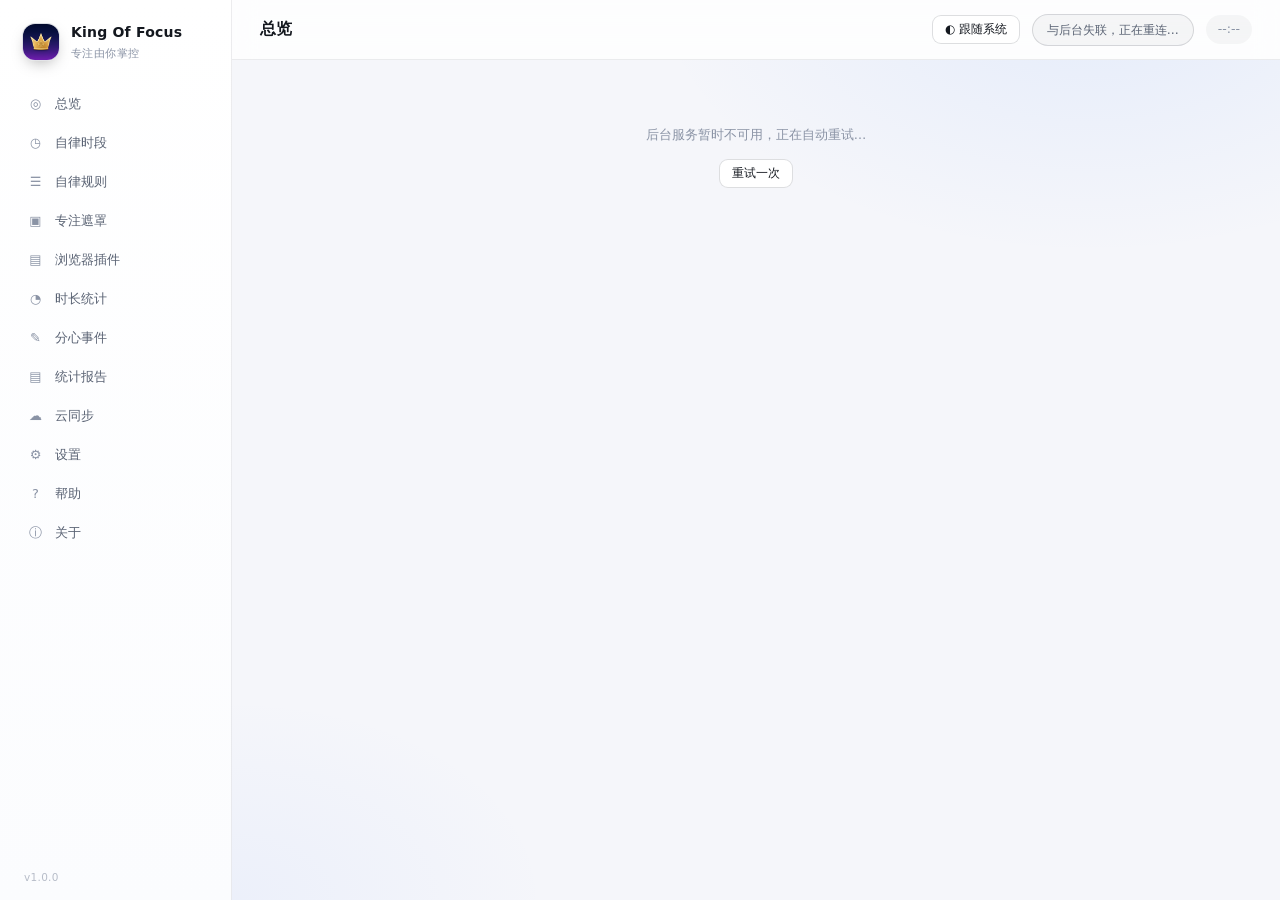
==== commit 8e0ac864: "feat(0.1.109 / ext 1.2.2): 新标签页、全屏拦截先最小化、tokens.css 统一、get_state 增量" ====
--- a/ui/index.html
+++ b/ui/index.html
@@ -4,6 +4,7 @@
 <meta charset="UTF-8" />
 <meta name="viewport" content="width=device-width, initial-scale=1.0" />
 <title>King Of Focus</title>
+<link rel="stylesheet" href="tokens.css" />
 <link rel="stylesheet" href="app.css" />
 </head>
 <body>
--- a/ui/tokens.css
+++ b/ui/tokens.css
@@ -0,0 +1,178 @@
+/* ============================================================
+   King Of Focus — 设计令牌（唯一来源）
+   主界面 / HUD / 通知 / 睡眠锁屏 共用这一份：
+   颜色、圆角、动效时长都从这里取，别再各窗口抄一份。
+   深色为默认，[data-theme="light"] 覆盖为浅色。
+   ============================================================ */
+:root {
+  --r-xl: 22px;
+  --r-lg: 18px;
+  --r-md: 13px;
+  --r-sm: 9px;
+  --r-pill: 999px;
+
+  /* ── 动效令牌 ──────────────────────────────────────────────
+   * 全站只用这四档时长、三条曲线。加动画时优先用变量，
+   * 不要就地写 .13s / .17s / .21s —— 那种"每个地方都不一样"的时长
+   * 是界面看起来不精致的主要原因（快慢不一，读起来像卡顿）。
+   *   fast   120ms  即时反馈：hover、按下、光标变化
+   *   base   180ms  状态切换：颜色、展开收起、选中
+   *   slow   260ms  位移与落位：图表块、面板进出
+   *   slower 340ms  入场：整页、弹窗
+   *   ease       标准曲线（先快后慢），大多数场景用它
+   *   ease-out   入场（起步快、收尾极缓）
+   *   ease-in    退场（起步慢、末段加速）
+   */
+  --mo-fast: 120ms;
+  --mo-base: 180ms;
+  --mo-slow: 260ms;
+  --mo-slower: 340ms;
+  --mo-ease: cubic-bezier(.22, .61, .36, 1);
+  --mo-ease-out: cubic-bezier(.16, 1, .3, 1);
+  --mo-ease-in: cubic-bezier(.4, 0, .85, .3);
+
+  /* 主色调：蓝（变量名沿用 gold 是为了不动几十处引用，值已全部换成蓝） */
+  --gold: #4d8dff;
+  --gold-2: #2f6df0;
+  --red: #ff5c5c;
+  --green: #35d07f;
+  --blue: #38bdf8;
+  /* 警告色单独留一支琥珀，插件被停用 / 已降级这类"要注意"的徽标仍然醒目 */
+  --warn: #f5a524;
+  /* 强调色（按钮 / 滑块 / 选中态）：需要足够醒目 */
+  --cc-fill: #3f7cff;
+  /* 时段色块的配色：**只有一个色相**，三种状态靠"极小的明度差"区分。
+   *
+   *   选中高亮（选中 / 拖拽中）  = --cc-sel  #3f7cff
+   *   已放置（松手落盘之后）      = --cc-set  #3c76f2  ← 在 sel 上压 5% 黑
+   *
+   * 为什么不再用橙色：橙色和蓝色是互补色，切换时整块"跳"了一下，
+   * 视觉上像换了个东西，而不是"同一个东西被放下了"。现在两个状态同色相，
+   * 只有 5% 的明度差——几乎看不出来，但看得见"我松手了"。
+   * 5% 是刻意选的：再深一档（>8%）就会像两种颜色，再浅一档（<3%）肉眼分不出。 */
+  --cc-sel: #3f7cff;
+  --cc-set: #3c76f2;
+  /* 兼容旧名字：色块 / 每日时长条 / 图例默认都用"已放置"色 */
+  --cc-block: var(--cc-set);
+
+  /* 深色 */
+  --bg: #090b10;
+  --bg-soft: #0d1017;
+  --side-a: #0c0f15;
+  --side-b: #090b10;
+  --panel-a: #14181f;
+  --panel-b: #12161d;
+  --topbar: rgba(9, 11, 16, .72);
+  --modal-a: #161b23;
+  --modal-b: #101319;
+  --modal-ft: rgba(0, 0, 0, .18);
+
+  --text: #eef1f7;
+  --text-2: #98a2b5;
+  --text-3: #626b7e;
+  --line: rgba(255, 255, 255, .055);
+  --line-2: rgba(255, 255, 255, .09);
+
+  --input-bg: rgba(0, 0, 0, .28);
+  --inset-bg: rgba(0, 0, 0, .24);
+  --btn-bg: rgba(255, 255, 255, .04);
+  --btn-bg-hover: rgba(255, 255, 255, .075);
+  --hover-bg: rgba(255, 255, 255, .035);
+  --cell-bg: rgba(255, 255, 255, .045);
+  --row-line: rgba(255, 255, 255, .035);
+  --scroll: rgba(255, 255, 255, .1);
+
+  --sh-1: 0 1px 2px rgba(0, 0, 0, .3), 0 8px 24px -12px rgba(0, 0, 0, .5);
+  --sh-2: 0 18px 50px -18px rgba(0, 0, 0, .65), 0 2px 8px rgba(0, 0, 0, .3);
+  --inset-hl: inset 0 1px 0 rgba(255, 255, 255, .035);
+  --brand-mark-a: #2c3346;
+  --brand-mark-b: #14181f;
+  --brand-mark-line: rgba(255, 255, 255, .1);
+
+  --hero-a: rgba(77, 141, 255, .14);
+  --hero-b: #10141b;
+  --hero-line: rgba(77, 141, 255, .13);
+  --watermark: rgba(77, 141, 255, .04);
+  --glow-1: rgba(77, 141, 255, .05);
+  --glow-2: rgba(91, 140, 255, .045);
+  --chip-bg: rgba(255, 255, 255, .04);
+  --badge-bg: rgba(255, 255, 255, .06);
+  --note-bg: rgba(77, 141, 255, .045);
+  --note-line: rgba(77, 141, 255, .13);
+  --code-bg: rgba(255, 255, 255, .07);
+  --on-bg: rgba(77, 141, 255, .1);
+  /* 输入框聚焦时的外环：以前直接复用 10% 的 on-bg，深色底上几乎看不见 */
+  --ring: rgba(77, 141, 255, .42);
+  --on-line: rgba(77, 141, 255, .18);
+  --seg-active: rgba(255, 255, 255, .08);
+  --toast-bg: #1a202a;
+  --preview-hole: #263048;
+  --preview-hole-text: #93a7cc;
+  --sw-off: rgba(255, 255, 255, .09);
+}
+
+[data-theme="light"] {
+  --gold: #2f6df0;
+  --gold-2: #1f56c9;
+  --red: #e04545;
+  --green: #16a34a;
+  --blue: #0284c7;
+  --warn: #b45309;
+  --cc-fill: #2f6df0;
+  --cc-sel: #2f6df0;
+  --cc-set: #2d68e4;
+  --cc-block: var(--cc-set);
+
+  --bg: #f5f6fa;
+  --bg-soft: #ffffff;
+  --side-a: #ffffff;
+  --side-b: #fbfcfe;
+  --panel-a: #ffffff;
+  --panel-b: #fdfdff;
+  --topbar: rgba(255, 255, 255, .8);
+  --modal-a: #ffffff;
+  --modal-b: #fcfcff;
+  --modal-ft: rgba(16, 24, 40, .02);
+
+  --text: #14181f;
+  --text-2: #596273;
+  --text-3: #8a93a5;
+  --line: rgba(16, 24, 40, .08);
+  --line-2: rgba(16, 24, 40, .14);
+
+  --input-bg: #ffffff;
+  --inset-bg: rgba(16, 24, 40, .035);
+  --btn-bg: #ffffff;
+  --btn-bg-hover: #f4f6fa;
+  --hover-bg: rgba(16, 24, 40, .04);
+  --cell-bg: rgba(16, 24, 40, .06);
+  --row-line: rgba(16, 24, 40, .06);
+  --scroll: rgba(16, 24, 40, .16);
+
+  --sh-1: 0 1px 2px rgba(16, 24, 40, .05), 0 6px 18px -12px rgba(16, 24, 40, .22);
+  --sh-2: 0 18px 44px -20px rgba(16, 24, 40, .28), 0 2px 8px rgba(16, 24, 40, .06);
+  --inset-hl: inset 0 1px 0 rgba(255, 255, 255, .9);
+  --brand-mark-a: #ffffff;
+  --brand-mark-b: #eef1f7;
+  --brand-mark-line: rgba(16, 24, 40, .1);
+
+  --hero-a: rgba(77, 141, 255, .16);
+  --hero-b: #ffffff;
+  --hero-line: rgba(47, 109, 240, .22);
+  --watermark: rgba(47, 109, 240, .05);
+  --glow-1: rgba(77, 141, 255, .1);
+  --glow-2: rgba(91, 140, 255, .06);
+  --chip-bg: #ffffff;
+  --badge-bg: rgba(16, 24, 40, .05);
+  --note-bg: rgba(77, 141, 255, .08);
+  --note-line: rgba(47, 109, 240, .22);
+  --code-bg: rgba(16, 24, 40, .06);
+  --on-bg: rgba(77, 141, 255, .14);
+  --ring: rgba(47, 109, 240, .38);
+  --on-line: rgba(47, 109, 240, .26);
+  --seg-active: #ffffff;
+  --toast-bg: #ffffff;
+  --preview-hole: #dde4f2;
+  --preview-hole-text: #4a5a7a;
+  --sw-off: rgba(16, 24, 40, .12);
+}
--- a/ui/app.css
+++ b/ui/app.css
@@ -3,178 +3,7 @@
    深色为默认，[data-theme="light"] 覆盖为浅色；
    data-theme="system" 时由 JS 根据 prefers-color-scheme 解析成 light/dark
    ============================================================ */
-:root {
-  --r-xl: 22px;
-  --r-lg: 18px;
-  --r-md: 13px;
-  --r-sm: 9px;
-  --r-pill: 999px;
-
-  /* ── 动效令牌 ──────────────────────────────────────────────
-   * 全站只用这四档时长、三条曲线。加动画时优先用变量，
-   * 不要就地写 .13s / .17s / .21s —— 那种"每个地方都不一样"的时长
-   * 是界面看起来不精致的主要原因（快慢不一，读起来像卡顿）。
-   *   fast   120ms  即时反馈：hover、按下、光标变化
-   *   base   180ms  状态切换：颜色、展开收起、选中
-   *   slow   260ms  位移与落位：图表块、面板进出
-   *   slower 340ms  入场：整页、弹窗
-   *   ease       标准曲线（先快后慢），大多数场景用它
-   *   ease-out   入场（起步快、收尾极缓）
-   *   ease-in    退场（起步慢、末段加速）
-   */
-  --mo-fast: 120ms;
-  --mo-base: 180ms;
-  --mo-slow: 260ms;
-  --mo-slower: 340ms;
-  --mo-ease: cubic-bezier(.22, .61, .36, 1);
-  --mo-ease-out: cubic-bezier(.16, 1, .3, 1);
-  --mo-ease-in: cubic-bezier(.4, 0, .85, .3);
-
-  /* 主色调：蓝（变量名沿用 gold 是为了不动几十处引用，值已全部换成蓝） */
-  --gold: #4d8dff;
-  --gold-2: #2f6df0;
-  --red: #ff5c5c;
-  --green: #35d07f;
-  --blue: #38bdf8;
-  /* 警告色单独留一支琥珀，插件被停用 / 已降级这类"要注意"的徽标仍然醒目 */
-  --warn: #f5a524;
-  /* 强调色（按钮 / 滑块 / 选中态）：需要足够醒目 */
-  --cc-fill: #3f7cff;
-  /* 时段色块的配色：**只有一个色相**，三种状态靠"极小的明度差"区分。
-   *
-   *   选中高亮（选中 / 拖拽中）  = --cc-sel  #3f7cff
-   *   已放置（松手落盘之后）      = --cc-set  #3c76f2  ← 在 sel 上压 5% 黑
-   *
-   * 为什么不再用橙色：橙色和蓝色是互补色，切换时整块"跳"了一下，
-   * 视觉上像换了个东西，而不是"同一个东西被放下了"。现在两个状态同色相，
-   * 只有 5% 的明度差——几乎看不出来，但看得见"我松手了"。
-   * 5% 是刻意选的：再深一档（>8%）就会像两种颜色，再浅一档（<3%）肉眼分不出。 */
-  --cc-sel: #3f7cff;
-  --cc-set: #3c76f2;
-  /* 兼容旧名字：色块 / 每日时长条 / 图例默认都用"已放置"色 */
-  --cc-block: var(--cc-set);
-
-  /* 深色 */
-  --bg: #090b10;
-  --bg-soft: #0d1017;
-  --side-a: #0c0f15;
-  --side-b: #090b10;
-  --panel-a: #14181f;
-  --panel-b: #12161d;
-  --topbar: rgba(9, 11, 16, .72);
-  --modal-a: #161b23;
-  --modal-b: #101319;
-  --modal-ft: rgba(0, 0, 0, .18);
-
-  --text: #eef1f7;
-  --text-2: #98a2b5;
-  --text-3: #626b7e;
-  --line: rgba(255, 255, 255, .055);
-  --line-2: rgba(255, 255, 255, .09);
-
-  --input-bg: rgba(0, 0, 0, .28);
-  --inset-bg: rgba(0, 0, 0, .24);
-  --btn-bg: rgba(255, 255, 255, .04);
-  --btn-bg-hover: rgba(255, 255, 255, .075);
-  --hover-bg: rgba(255, 255, 255, .035);
-  --cell-bg: rgba(255, 255, 255, .045);
-  --row-line: rgba(255, 255, 255, .035);
-  --scroll: rgba(255, 255, 255, .1);
-
-  --sh-1: 0 1px 2px rgba(0, 0, 0, .3), 0 8px 24px -12px rgba(0, 0, 0, .5);
-  --sh-2: 0 18px 50px -18px rgba(0, 0, 0, .65), 0 2px 8px rgba(0, 0, 0, .3);
-  --inset-hl: inset 0 1px 0 rgba(255, 255, 255, .035);
-  --brand-mark-a: #2c3346;
-  --brand-mark-b: #14181f;
-  --brand-mark-line: rgba(255, 255, 255, .1);
-
-  --hero-a: rgba(77, 141, 255, .14);
-  --hero-b: #10141b;
-  --hero-line: rgba(77, 141, 255, .13);
-  --watermark: rgba(77, 141, 255, .04);
-  --glow-1: rgba(77, 141, 255, .05);
-  --glow-2: rgba(91, 140, 255, .045);
-  --chip-bg: rgba(255, 255, 255, .04);
-  --badge-bg: rgba(255, 255, 255, .06);
-  --note-bg: rgba(77, 141, 255, .045);
-  --note-line: rgba(77, 141, 255, .13);
-  --code-bg: rgba(255, 255, 255, .07);
-  --on-bg: rgba(77, 141, 255, .1);
-  /* 输入框聚焦时的外环：以前直接复用 10% 的 on-bg，深色底上几乎看不见 */
-  --ring: rgba(77, 141, 255, .42);
-  --on-line: rgba(77, 141, 255, .18);
-  --seg-active: rgba(255, 255, 255, .08);
-  --toast-bg: #1a202a;
-  --preview-hole: #263048;
-  --preview-hole-text: #93a7cc;
-  --sw-off: rgba(255, 255, 255, .09);
-}
-
-[data-theme="light"] {
-  --gold: #2f6df0;
-  --gold-2: #1f56c9;
-  --red: #e04545;
-  --green: #16a34a;
-  --blue: #0284c7;
-  --warn: #b45309;
-  --cc-fill: #2f6df0;
-  --cc-sel: #2f6df0;
-  --cc-set: #2d68e4;
-  --cc-block: var(--cc-set);
-
-  --bg: #f5f6fa;
-  --bg-soft: #ffffff;
-  --side-a: #ffffff;
-  --side-b: #fbfcfe;
-  --panel-a: #ffffff;
-  --panel-b: #fdfdff;
-  --topbar: rgba(255, 255, 255, .8);
-  --modal-a: #ffffff;
-  --modal-b: #fcfcff;
-  --modal-ft: rgba(16, 24, 40, .02);
-
-  --text: #14181f;
-  --text-2: #596273;
-  --text-3: #8a93a5;
-  --line: rgba(16, 24, 40, .08);
-  --line-2: rgba(16, 24, 40, .14);
-
-  --input-bg: #ffffff;
-  --inset-bg: rgba(16, 24, 40, .035);
-  --btn-bg: #ffffff;
-  --btn-bg-hover: #f4f6fa;
-  --hover-bg: rgba(16, 24, 40, .04);
-  --cell-bg: rgba(16, 24, 40, .06);
-  --row-line: rgba(16, 24, 40, .06);
-  --scroll: rgba(16, 24, 40, .16);
-
-  --sh-1: 0 1px 2px rgba(16, 24, 40, .05), 0 6px 18px -12px rgba(16, 24, 40, .22);
-  --sh-2: 0 18px 44px -20px rgba(16, 24, 40, .28), 0 2px 8px rgba(16, 24, 40, .06);
-  --inset-hl: inset 0 1px 0 rgba(255, 255, 255, .9);
-  --brand-mark-a: #ffffff;
-  --brand-mark-b: #eef1f7;
-  --brand-mark-line: rgba(16, 24, 40, .1);
-
-  --hero-a: rgba(77, 141, 255, .16);
-  --hero-b: #ffffff;
-  --hero-line: rgba(47, 109, 240, .22);
-  --watermark: rgba(47, 109, 240, .05);
-  --glow-1: rgba(77, 141, 255, .1);
-  --glow-2: rgba(91, 140, 255, .06);
-  --chip-bg: #ffffff;
-  --badge-bg: rgba(16, 24, 40, .05);
-  --note-bg: rgba(77, 141, 255, .08);
-  --note-line: rgba(47, 109, 240, .22);
-  --code-bg: rgba(16, 24, 40, .06);
-  --on-bg: rgba(77, 141, 255, .14);
-  --ring: rgba(47, 109, 240, .38);
-  --on-line: rgba(47, 109, 240, .26);
-  --seg-active: #ffffff;
-  --toast-bg: #ffffff;
-  --preview-hole: #dde4f2;
-  --preview-hole-text: #4a5a7a;
-  --sw-off: rgba(16, 24, 40, .12);
-}
+/* 令牌在 tokens.css（唯一来源），这里只管布局与组件样式 */
 
 * { box-sizing: border-box; }
 
@@ -380,12 +209,21 @@
 }
 .btn-primary:hover { background: #4f8bff; border-color: rgba(255, 255, 255, .22); }
 .btn-primary:active { background: #356fe0; }
-.btn-danger {
+/* 危险动作只有一种长相。
+ *
+ * 以前有两套：`.btn-danger`（12% 红底）和 `.danger-ghost`（透明底），
+ * 两套混用在 9 + 10 处，同一屏里「删除」有的带底色有的不带 ——
+ * 用户看不出区别，只觉得"这几个按钮怎么不一样"。
+ * 统一成带底色的那一版（危险动作值得更醒目的底色），
+ * 保留 `.danger-ghost` 这个名字，老代码不用全改。 */
+.btn-danger,
+.btn.danger-ghost {
   background: rgba(255, 92, 92, .12);
   border-color: rgba(255, 92, 92, .28);
   color: var(--red);
 }
-.btn-danger:hover { background: rgba(255, 92, 92, .18); }
+.btn-danger:hover,
+.btn.danger-ghost:hover { background: rgba(255, 92, 92, .18); border-color: rgba(255, 92, 92, .5); }
 .btn-sm { padding: 6px 12px; font-size: 11.5px; border-radius: var(--r-sm); }
 .btn-block { width: 100%; }
 
@@ -580,7 +418,11 @@
 
 .sl-grid {
   display: grid;
-  grid-template-columns: repeat(auto-fill, minmax(330px, 1fr));
+  /* auto-fit 而不是 auto-fill：只有一两条规则时，卡片会撑满整行，
+   * 不会像以前那样在右边留两大块空白（auto-fill 会保留空轨道）。
+   * 下限 360px 是因为卡片里还有开关 + 两个按钮，330px 时标题下的
+   * 「0 个软件 · 1 个网站 · 0 条例外」会被挤到折行，最后只剩一个「外」。 */
+  grid-template-columns: repeat(auto-fit, minmax(360px, 1fr));
   gap: 12px;
 }
 .sl-item {
@@ -611,7 +453,12 @@
   font-size: 12px; color: var(--text-2); margin-top: 5px;
   line-height: 1.5; word-break: break-all;
 }
-.sl-item-meta { font-size: 11px; color: var(--text-3); margin-top: 4px; }
+.sl-item-meta {
+  font-size: 11px; color: var(--text-3); margin-top: 4px;
+  /* 一行说完，不折行：中文按字断行时，最后一个字（「例外」的「外」）
+   * 会孤零零掉到第二行，看起来像渲染坏了。窄的时候省略号收尾。 */
+  white-space: nowrap; overflow: hidden; text-overflow: ellipsis;
+}
 
 /* 条目里的迷你时间分布（7 列 = 周一~周日） */
 .sl-mini {
@@ -1963,8 +1810,8 @@
   .rep-item .rep-stat { min-width: 0; text-align: left; }
   .rep-item .rep-ops { min-width: 0; margin-left: auto; }
 }
-.btn.danger-ghost { color: var(--red); border-color: rgba(255, 92, 92, .28); background: transparent; }
-.btn.danger-ghost:hover { background: rgba(255, 92, 92, .1); border-color: rgba(255, 92, 92, .5); }
+/* （`.danger-ghost` 已在上面的「危险动作只有一种长相」里与 `.btn-danger` 合并，
+ *  这里不再单独覆盖，否则会把统一后的底色又改回透明。） */
 
 /* 报告类型的分段控件复用上面那套 .seg；这里只补一个"和按钮同高"的对齐 */
 
@@ -2119,7 +1966,11 @@
 }
 .mask-power.on .mp-title { color: var(--gold); }
 .mask-power.preview { border-color: rgba(122, 168, 255, .34); border-style: dashed; }
-.switch.locked { opacity: .42; pointer-events: none; filter: grayscale(.5); }
+/* 锁定的开关：只做视觉降权，**不**关掉指针事件。
+   以前这里 pointer-events:none，点击会穿透到下面那一行的「编辑」上 ——
+   用户点那个灰掉的开关，弹出来的是规则编辑器，而且怎么改都保存不了。
+   现在点击照常派发到对应动作，由 handler 回一句"自律时段生效中，不能…"。 */
+.switch.locked { opacity: .42; cursor: not-allowed; filter: grayscale(.5); }
 .mask-link { margin-top: 14px; }
 
 /* ══════════ 浏览器列表 ══════════ */
@@ -2420,7 +2271,7 @@
 .modal-mask { animation: moFade var(--mo-base) var(--mo-ease) both; }
 .modal { animation: moRise var(--mo-base) var(--mo-ease-out); }
 .modal.closing { animation: moFade var(--mo-fast) var(--mo-ease-in) reverse both; }
-.modal-mask.closing { animation: moFade var(--mo-fast) var(--mo-ease-in) reverse both; }
+.modal-mask.closing { animation: moFade var(--mo-fast) var(--mo-ease-in) reverse both; pointer-events: none; }
 
 /* ⑧ 提示条：从右下淡入；消失时先淡出再移除（避免"啪"地消失） */
 .toast { animation: moToastIn var(--mo-base) var(--mo-ease-out) both; }
@@ -2876,3 +2727,236 @@
 }
 .dx-seg b { color: var(--text); font-weight: 600; font-size: 11px; }
 .dx-seg .ln { flex: 1; height: 1px; background: var(--line); }
+
+/* 段目标：跟在时段标签后面，压暗，不与"几条"抢注意力 */
+.dx-goal {
+  max-width: 46%;
+  overflow: hidden;
+  text-overflow: ellipsis;
+  white-space: nowrap;
+  font-size: 10px;
+  color: var(--gold);
+  opacity: .85;
+}
+
+/* ============================================================
+   总览 · 今天三件套
+   只回答三件事：现在在干嘛 / 今天到哪了 / 下一步做什么。
+   ============================================================ */
+.today-bar {
+  display: grid;
+  grid-template-columns: minmax(0, 1.5fr) minmax(160px, .8fr) auto;
+  align-items: center;
+  gap: 14px;
+  padding: 14px 16px;
+  margin-bottom: 16px;
+  border-radius: var(--r-lg);
+  border: 1px solid var(--line-2);
+  background: var(--bg-2, rgba(127, 127, 127, .05));
+}
+@media (max-width: 1000px) {
+  .today-bar { grid-template-columns: 1fr; gap: 10px; }
+  .today-bar .tb-a { justify-self: stretch; }
+  .today-bar .tb-a .btn { width: 100%; }
+}
+.tb-state { display: flex; align-items: center; gap: 8px; flex-wrap: wrap; font-size: 13px; }
+.tb-dot {
+  width: 7px; height: 7px; border-radius: 50%;
+  background: var(--text-3); flex: 0 0 7px;
+}
+.tb-dot.on { background: var(--green); box-shadow: 0 0 8px rgba(53, 208, 127, .45); }
+.tb-left { font-size: 11.5px; color: var(--text-2); font-variant-numeric: tabular-nums; }
+.tb-blk {
+  font-size: 10.5px; color: var(--warn);
+  background: rgba(245, 165, 36, .12);
+  border-radius: var(--r-pill); padding: 1px 7px;
+}
+.tb-goal {
+  margin-top: 4px;
+  font-size: 12.5px;
+  color: var(--text);
+  overflow: hidden;
+  text-overflow: ellipsis;
+  white-space: nowrap;
+}
+.tb-goal.ghost { color: var(--text-3); font-size: 11.5px; }
+.tb-num { font-size: 15px; font-weight: 650; font-variant-numeric: tabular-nums; }
+.tb-num .muted { font-size: 11px; font-weight: 400; }
+.tb-track {
+  margin-top: 6px; height: 5px; border-radius: 3px;
+  background: var(--line-2); overflow: hidden;
+}
+.tb-track i { display: block; height: 100%; background: var(--gold); border-radius: 3px; transition: width var(--mo-slow) var(--mo-ease); }
+.tb-a { justify-self: end; }
+
+/* 质押：押了多少、跑完退多少。一行小字，不与主按钮抢视线 */
+.tb-a { display: flex; flex-direction: column; align-items: flex-end; gap: 6px; }
+.tb-stake { font-size: 11px; color: var(--gold); font-variant-numeric: tabular-nums; white-space: nowrap; }
+.tb-stake .muted { color: var(--text-3); }
+
+/* ---------- 口径说明的小问号 ----------
+ * 它必须"在但不抢眼"：14px、无背景、压暗，鼠标移上去才亮。
+ * 一旦做得醒目，用户会先点它而不是先看数据。
+ */
+.q {
+  display: inline-flex;
+  align-items: center;
+  justify-content: center;
+  width: 15px;
+  height: 15px;
+  margin-left: 4px;
+  padding: 0;
+  border-radius: 50%;
+  border: 1px solid var(--line-2);
+  background: transparent;
+  color: var(--text-3);
+  font-size: 10px;
+  line-height: 1;
+  cursor: pointer;
+  vertical-align: 1px;
+  transition: color var(--mo-fast) var(--mo-ease), border-color var(--mo-fast) var(--mo-ease);
+}
+.q:hover { color: var(--gold); border-color: var(--gold); }
+
+/* ---------- 周复盘 ----------
+ * 每题三行：数字（暗）→ 提问（亮）→ 输入框。
+ * 数字压暗是因为它只是背景材料；真正要看的是那句提问。
+ */
+.rv-q { padding: 12px 0; border-bottom: 1px solid var(--line); }
+.rv-q:last-of-type { border-bottom: none; }
+.rv-data { font-size: 11.5px; color: var(--text-3); line-height: 1.7; }
+.rv-data b { color: var(--text-2); font-weight: 600; }
+.rv-ask { font-size: 13px; color: var(--text); margin: 5px 0 6px; line-height: 1.6; }
+.rv-in {
+  width: 100%;
+  resize: vertical;
+  min-height: 38px;
+  font-size: 12.5px;
+  line-height: 1.6;
+  font-family: inherit;
+}
+
+/* ============================================================
+   首用向导
+   整块刻意做得"慢"：大字、留白、一次只问一件事。
+   三个步骤条在顶上，是为了让人一眼知道"还有几步"——
+   不知道要答几题，是最容易半路放弃的地方。
+   ============================================================ */
+.wiz-mask { align-items: center; justify-content: center; }
+.modal.wiz { width: min(520px, 92vw); padding: 0; overflow: hidden; }
+.wiz-top {
+  display: flex; align-items: center; gap: 10px;
+  padding: 14px 16px 0;
+}
+.wiz-dots { display: flex; gap: 6px; flex: 1; }
+.wiz-dots i {
+  width: 22px; height: 4px; border-radius: 2px;
+  background: var(--line-2); display: block;
+  transition: background var(--mo-fast) var(--mo-ease);
+}
+.wiz-dots i.done { background: var(--gold); opacity: .45; }
+.wiz-dots i.on { background: var(--gold); opacity: 1; }
+.wiz-bd { padding: 14px 18px 6px; }
+.wiz-h { font-size: 17px; font-weight: 650; line-height: 1.4; }
+.wiz-sub {
+  margin-top: 6px; font-size: 12px; color: var(--text-2); line-height: 1.75;
+}
+.wiz-days { display: flex; gap: 6px; margin-top: 14px; }
+.wiz-day {
+  flex: 1; padding: 8px 0; border-radius: var(--r-sm);
+  border: 1px solid var(--line); background: transparent;
+  color: var(--text-2); font-size: 12px; cursor: pointer;
+  transition: background var(--mo-fast) var(--mo-ease), color var(--mo-fast) var(--mo-ease);
+}
+.wiz-day:hover { background: rgba(127, 127, 127, .1); }
+.wiz-day.on { border-color: var(--gold); color: var(--gold); background: rgba(247, 201, 72, .1); font-weight: 600; }
+.wiz-sum {
+  margin-top: 12px; font-size: 12px; color: var(--gold);
+  font-variant-numeric: tabular-nums;
+}
+.wiz-apps { margin-top: 12px; max-height: 260px; overflow: auto; }
+.wiz-app {
+  display: flex; align-items: center; gap: 9px;
+  padding: 7px 8px; border-radius: var(--r-sm); cursor: pointer;
+  border: 1px solid transparent;
+}
+.wiz-app:hover { background: rgba(127, 127, 127, .09); }
+.wiz-app.on { border-color: var(--gold); background: rgba(247, 201, 72, .08); }
+.wiz-app input { pointer-events: none; accent-color: var(--gold); margin: 0; }
+.wiz-app .n { font-size: 12.5px; }
+.wiz-app .t {
+  flex: 1; min-width: 0; font-size: 10.5px; color: var(--text-3);
+  overflow: hidden; text-overflow: ellipsis; white-space: nowrap;
+}
+.wiz-plan {
+  margin-top: 14px; padding: 11px 13px; border-radius: var(--r-md);
+  border: 1px solid var(--line); background: rgba(127, 127, 127, .05);
+  font-size: 12px; line-height: 2;
+}
+.wiz-plan .hint { margin-left: 8px; }
+.wiz-foot {
+  display: flex; align-items: center; gap: 8px;
+  padding: 12px 18px 16px;
+}
+
+/* ---------- 上一段：做到了吗 ----------
+ * 三档按钮挤在目标行下面一行。选中的那个变成实心——
+ * 用户需要的是"我答过了"，而不是"我刚才点了一下"。
+ */
+.tb-review {
+  display: flex; align-items: center; gap: 6px;
+  margin-top: 7px; flex-wrap: wrap;
+}
+.tb-rv-goal {
+  max-width: 42%;
+  overflow: hidden; text-overflow: ellipsis; white-space: nowrap;
+  font-size: 11px; color: var(--text-3);
+}
+.rv-btn {
+  padding: 2px 9px;
+  border-radius: var(--r-pill);
+  border: 1px solid var(--line-2);
+  background: transparent;
+  color: var(--text-2);
+  font-size: 10.5px;
+  cursor: pointer;
+  transition: background var(--mo-fast) var(--mo-ease), color var(--mo-fast) var(--mo-ease);
+}
+.rv-btn:hover { border-color: var(--gold); color: var(--gold); }
+.rv-btn.on { background: var(--gold); border-color: var(--gold); color: #1a1a1a; font-weight: 600; }
+
+/* 时段分组里的目标判定：小到只够辨认，不与条数抢注意力 */
+.dx-st {
+  font-size: 9.5px; padding: 0 6px; border-radius: var(--r-pill);
+  border: 1px solid var(--line-2); color: var(--text-3);
+}
+.dx-st.done { color: var(--green); border-color: var(--green); }
+.dx-st.missed { color: var(--red); border-color: var(--red); }
+
+/* 今日成果（写了几个目标、做完几个）：压在进度条下面一行小字 */
+.tb-goalstat { margin-top: 5px; font-size: 10.5px; color: var(--text-3); }
+
+/* ---------------- 年度热力图 ----------------
+   一格一天，用亮度表示那天自律时长。宽屏下 53 列刚好一年；
+   窄屏不换行、只允许横向滚动——heatmap 一旦折行，"哪一列是哪一周"就没了。 */
+.heat-wrap { overflow-x: auto; padding: 12px 0 2px; }
+.heat-grid {
+  display: grid;
+  grid-auto-flow: column;
+  grid-template-rows: repeat(7, 13px);
+  gap: 3px;
+  width: max-content;
+}
+.heat-cell {
+  width: 13px; height: 13px;
+  border-radius: 3px;
+  background: var(--line);
+  display: inline-block;
+}
+/* 用 opacity 而不是 color-mix：WebView2 版本差异下 color-mix 可能不生效，
+   而"深浅不分"会让整张图变成一个颜色，看不出趋势。 */
+.heat-cell.l1 { background: var(--gold); opacity: .28; }
+.heat-cell.l2 { background: var(--gold); opacity: .50; }
+.heat-cell.l3 { background: var(--gold); opacity: .74; }
+.heat-cell.l4 { background: var(--gold); opacity: 1; }
+.heat-cell:hover { outline: 1px solid var(--line-2); }
